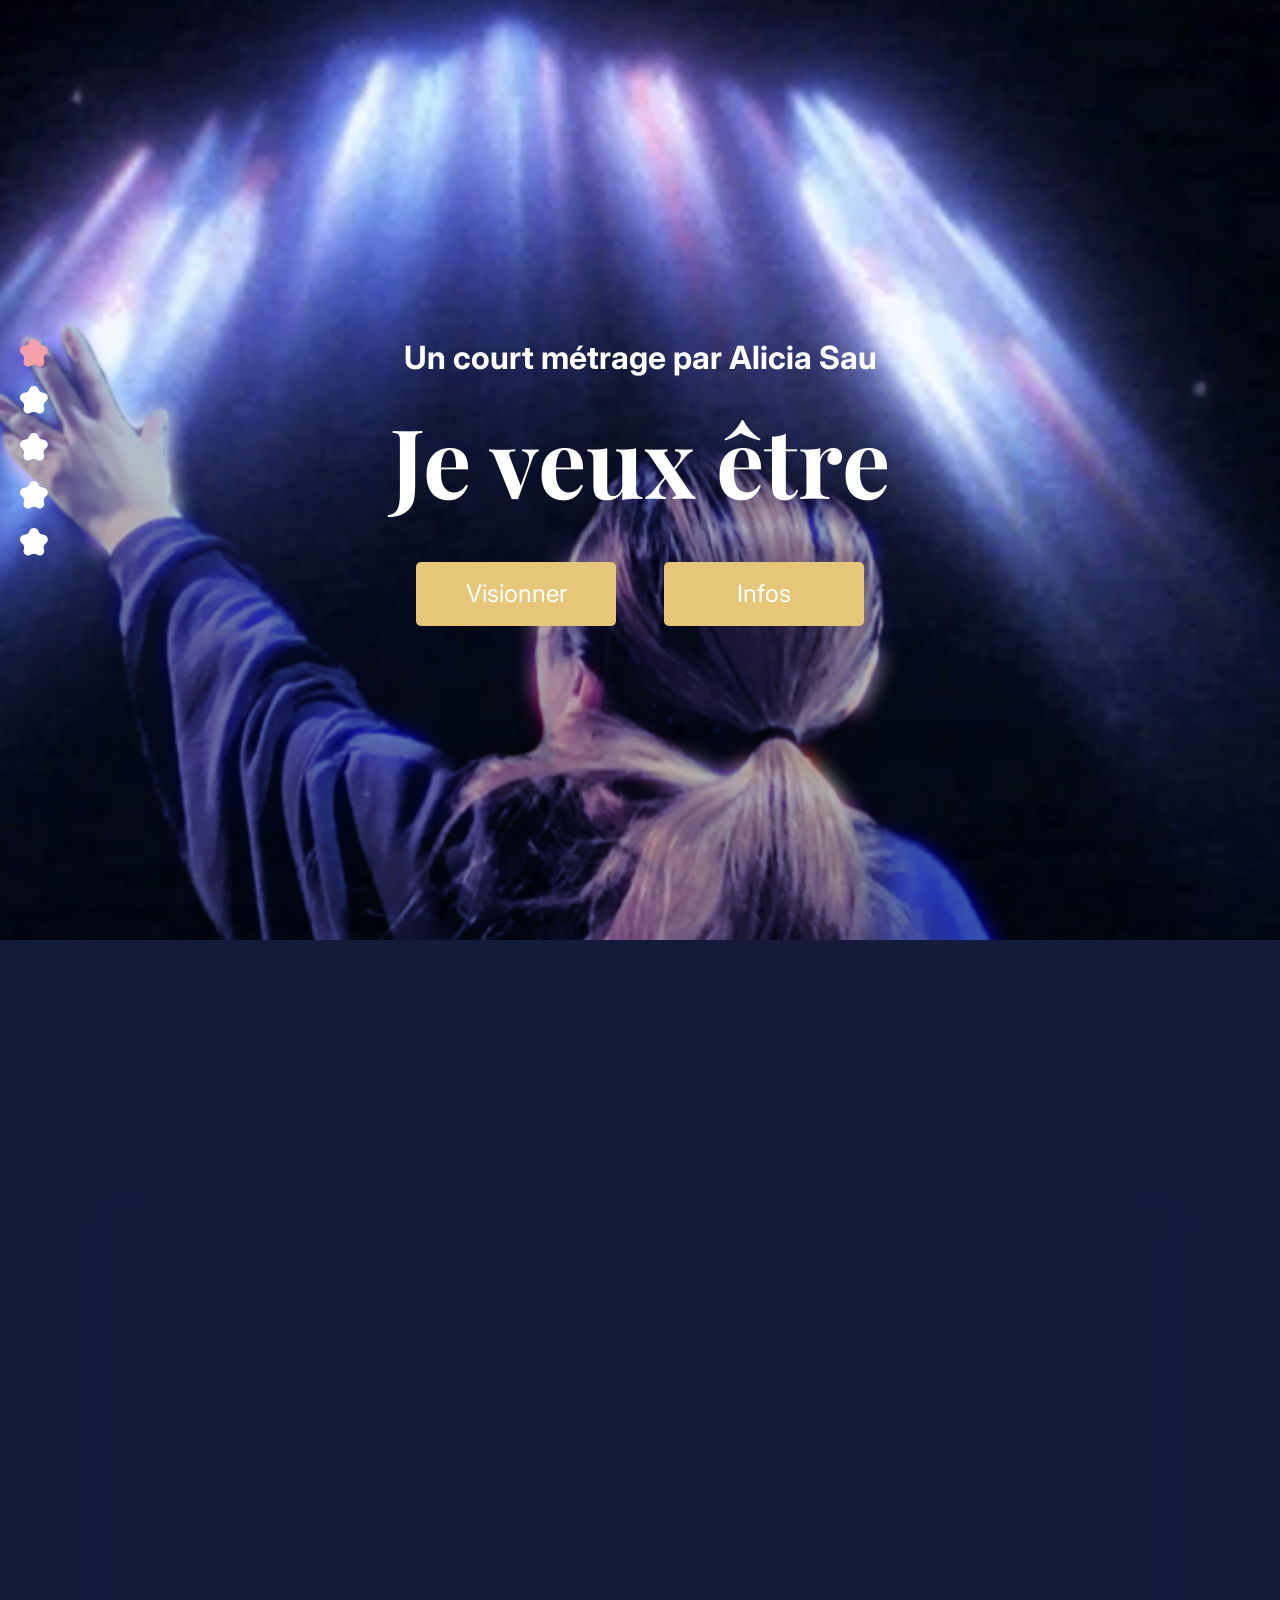
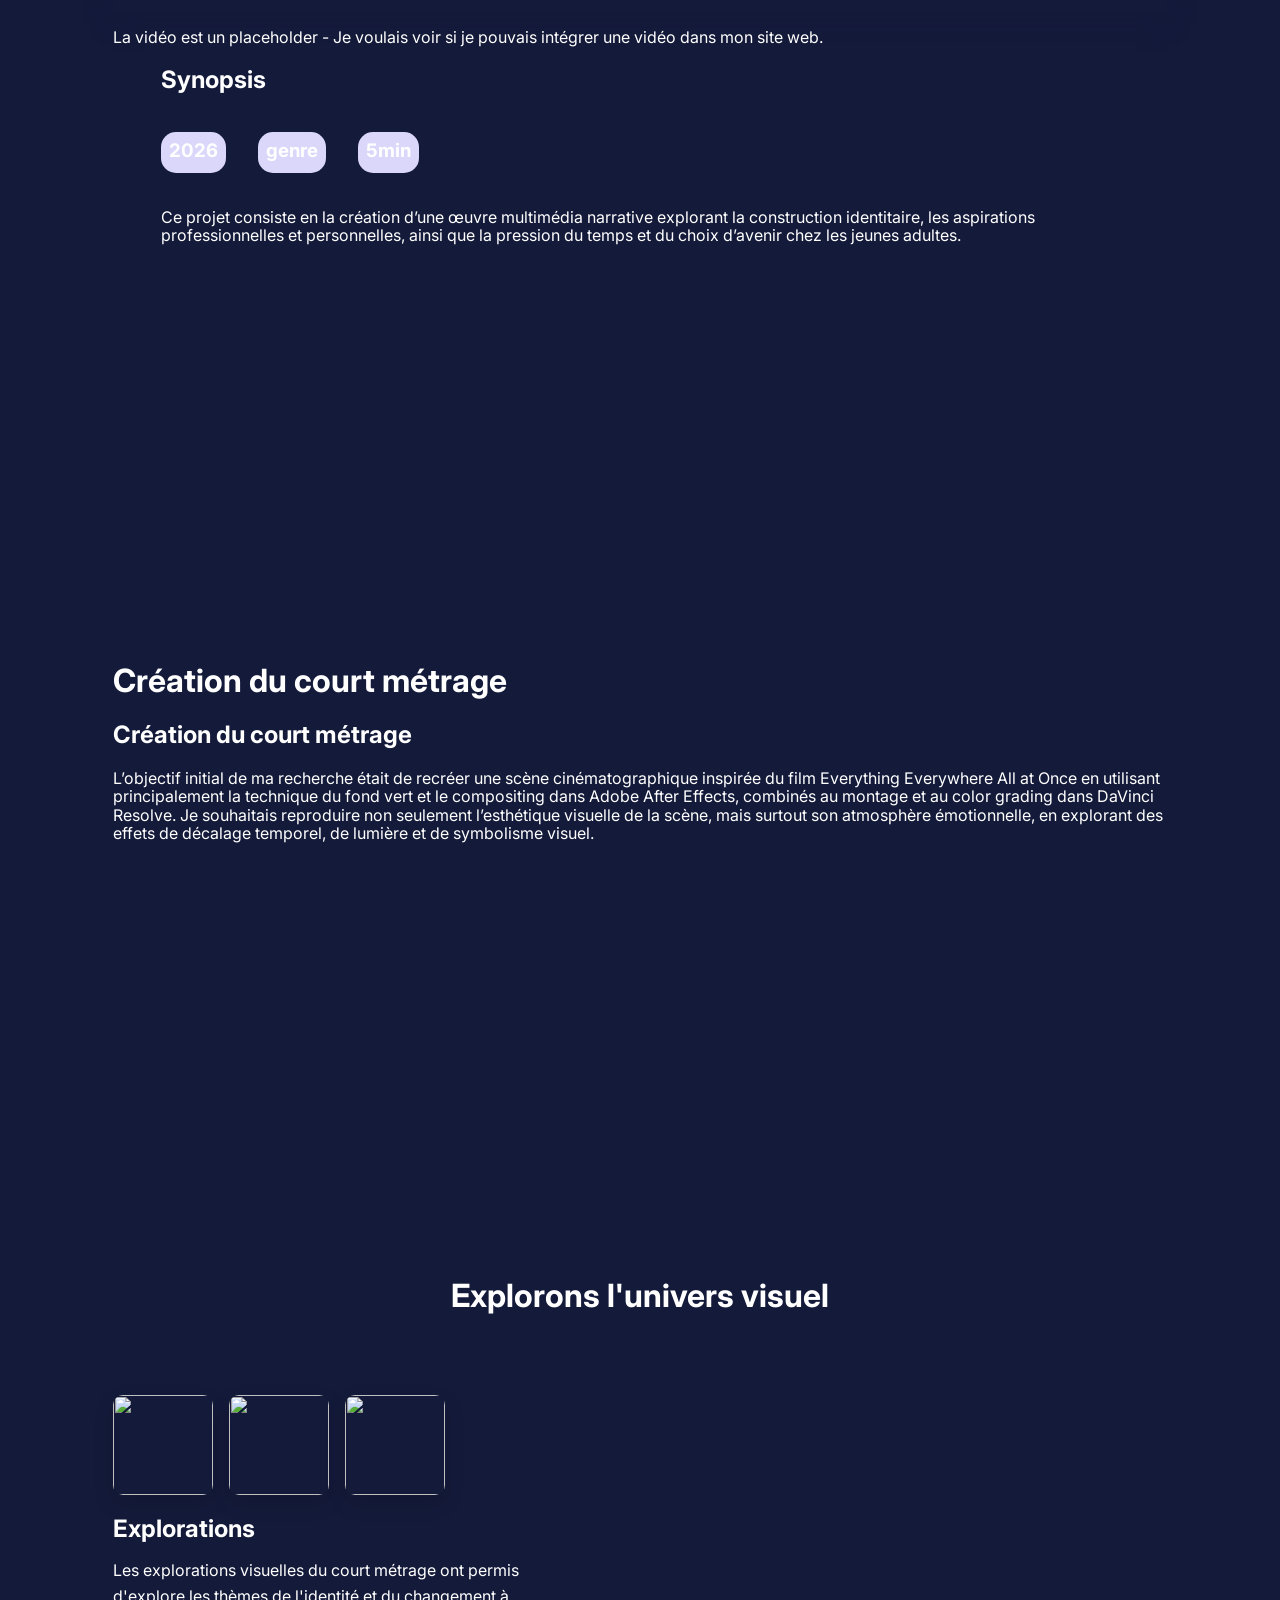
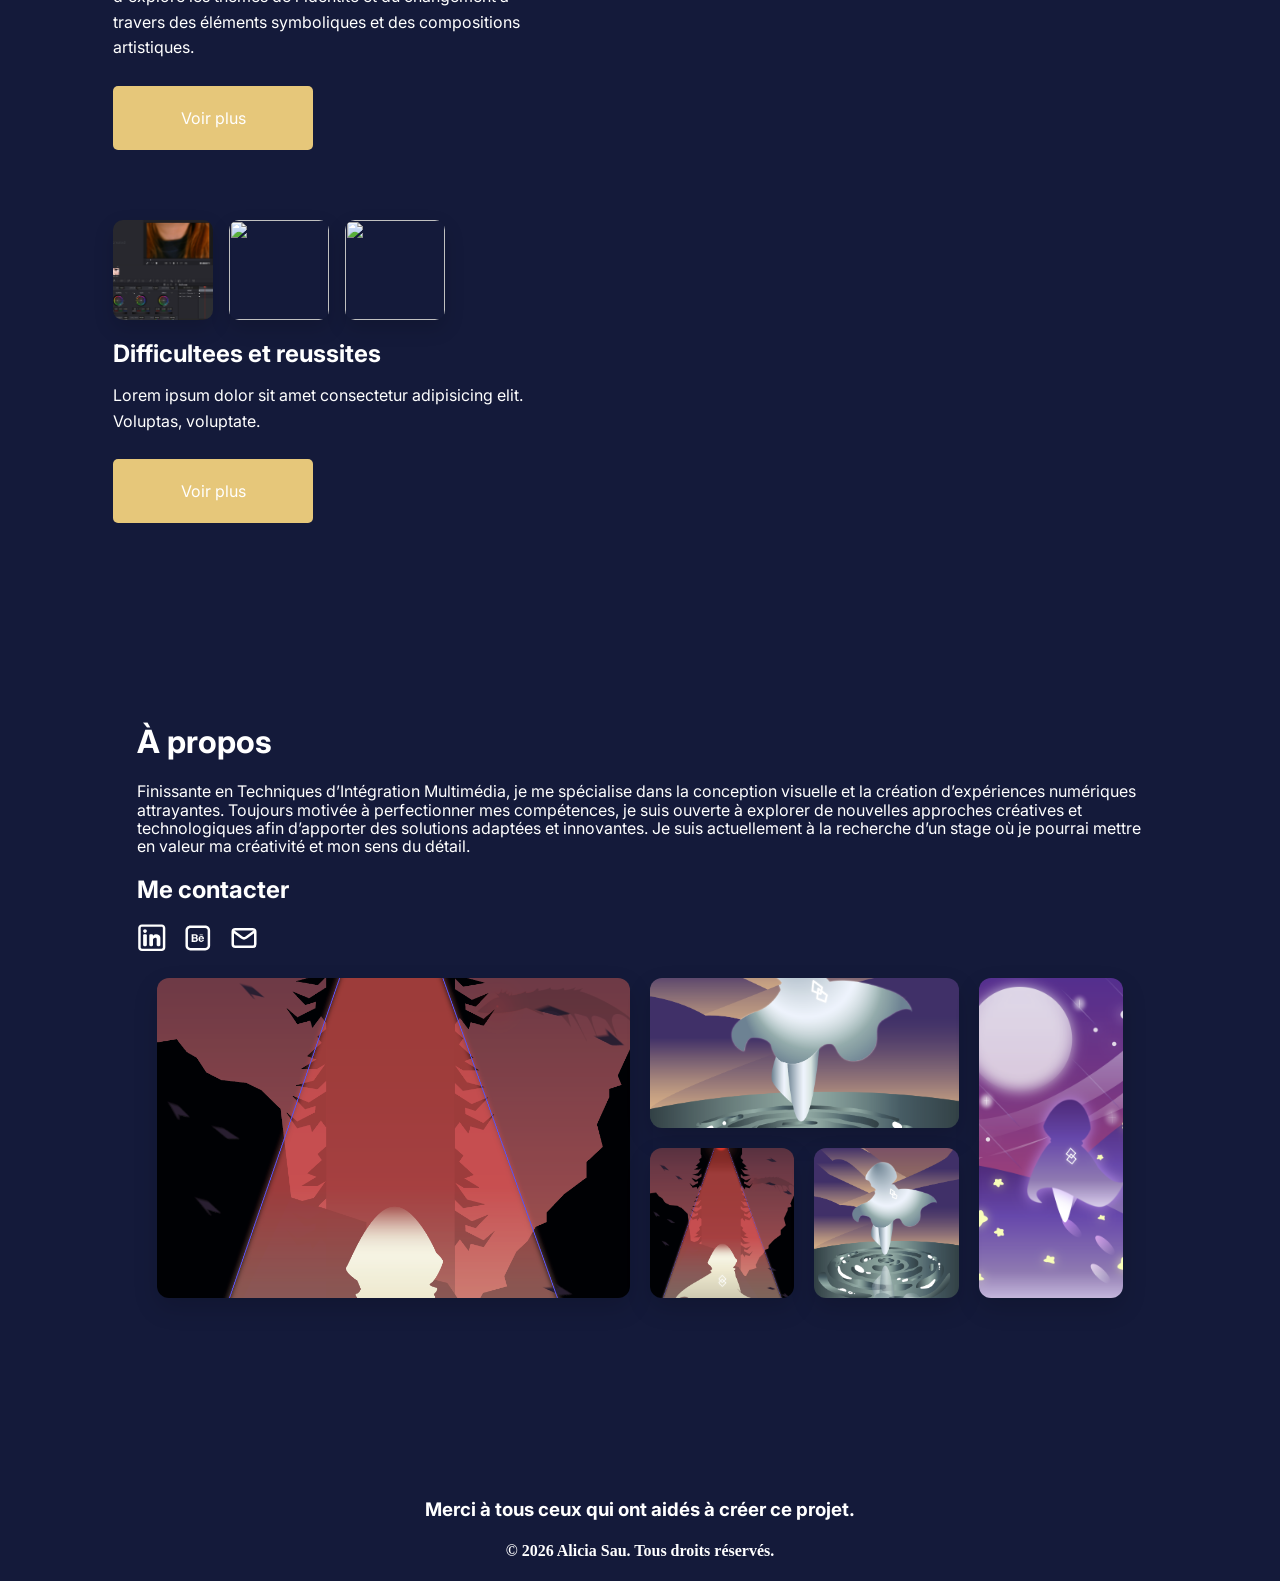
==== index.html @ e6910584 "Placeholder Video Youtube" ====
<!DOCTYPE html>
<html lang="en">
<head>
    <meta charset="UTF-8">
    <meta name="viewport" content="width=device-width, initial-scale=1.0">
    <link rel="stylesheet" href="normalize.css">
    <link rel="stylesheet" href="style.css">
    <link rel="preconnect" href="https://fonts.googleapis.com">
    <link rel="preconnect" href="https://fonts.gstatic.com" crossorigin>
    <link href="https://fonts.googleapis.com/css2?family=Inter:ital,opsz,wght@0,14..32,100..900;1,14..32,100..900&family=Playfair+Display:ital,wght@0,400..900;1,400..900&display=swap" rel="stylesheet">
    <title>Projet de fin d'études</title>
</head>
<body>
    <!-- MENU FIXE À GAUCHE -->
    <!-- Les images des étoiles sont le carousel -->
    <nav class="side-nav">
    <a href="#titre"><img src="media/star.svg" alt=""></a>
    <a href="#video"><img src="media/star.svg" alt=""></a>
    <a href="#gallery"><img src="media/star.svg" alt=""></a>
    <a href="#explore"><img src="media/star.svg" alt=""></a>
    <a href="#aboutMe"><img src="media/star.svg" alt=""></a>
</nav>

    <section id="titre" style="background-image: url('./media/placeholder.png'); background-size: cover; background-position: center;">
        <div class="titre_text">
            <h2>Un court métrage par Alicia Sau</h2>
        <h1>Je veux être</h1>
        </div>
        <div class="buttons">
            <button onclick="window.location.href='#video'">Visionner</button>
            <button onclick="window.location.href='#explore'">Infos</button>
        </div>
    </section>
    <section id="video">
        <div class="container_general">
        <!-- Remplacer le lien pour la vidéo officelle plus tard -->
        <div class="container">
            <iframe width="100%" height="100%" src="https://www.youtube.com/embed/Qec9ciuw5_k?si=-l7BcNAHlqalGgCI" title="YouTube video player" frameborder="0" allow="accelerometer; autoplay; clipboard-write; encrypted-media; gyroscope; picture-in-picture; web-share" referrerpolicy="strict-origin-when-cross-origin" allowfullscreen></iframe>
        </div>
        <p>La vidéo est un placeholder - Je voulais voir si je pouvais intégrer une vidéo dans mon site web.</p>
        <div class="infos_video">
            <h2>Synopsis</h2>
            <div class="infos">
                <h3>2026</h3>
                <h3>genre</h3>
                <h3>5min</h3>
            </div>
            <p>Ce projet consiste en la création d’une œuvre multimédia narrative explorant la construction identitaire, 
            les aspirations professionnelles et personnelles, ainsi que la pression du temps et
            du choix d’avenir chez les jeunes adultes.</p>
        </div>
        </div>
    </section>
    <section id="gallery">
        <div class="container_general">
        <h1>Création du court métrage</h1>
        <div>
            <!-- Gallery -->
        </div>
        <div>
            <h2>Création du court métrage</h2>
            <p>
            L’objectif initial de ma recherche était de recréer une scène cinématographique inspirée du film Everything Everywhere All at Once en utilisant principalement la technique du fond vert et le compositing dans Adobe After Effects,
            combinés au montage et au color grading dans DaVinci Resolve.
            Je souhaitais reproduire non seulement l’esthétique visuelle de la scène, mais surtout son atmosphère émotionnelle, en explorant des effets de décalage temporel, de lumière et de symbolisme visuel.</p>
        </div>
        </div>
    </section>
    <section id="explore">
        <div class="container_general">
        <h1>Explorons l'univers visuel</h1>
        <div>
            <div class="section_1">
                <div class="mini_gallery">
                <!-- mini gallery 3 images-->
                <img src="" alt="">
                <img src="" alt="">
                <img src="" alt="">
                </div>

                <div>
                <h2>Explorations</h2>
                <p>Les explorations visuelles du court métrage ont permis d'explore les thèmes de l'identité et du changement à travers des éléments symboliques et des compositions artistiques.</p>
                <button>Voir plus</button>
                </div>
            </div>
            <div class="section_2">
                <div class="mini_gallery">
                <!-- mini gallery 3 images-->
                <img src="./media/essai_1.png" alt=""> 
                <img src="" alt="">
                <img src="" alt="">
                </div>

                <div>
                <h2>Difficultees et reussites</h2>
                <p>Lorem ipsum dolor sit amet consectetur adipisicing elit. Voluptas, voluptate.</p>
                <button>Voir plus</button>
                </div>
            </div>
        </div>
        </div>
    </section>
    <section id="aboutMe">
        <div class="container_general">
            <h1>À propos</h1>
        <p>Finissante en Techniques d’Intégration Multimédia, je me spécialise dans la conception visuelle et la création d’expériences numériques attrayantes.
            Toujours motivée à perfectionner mes compétences, je suis ouverte à explorer de nouvelles approches créatives et technologiques afin d’apporter des solutions adaptées et innovantes.
            Je suis actuellement à la recherche d’un stage où je pourrai mettre en valeur ma créativité et mon sens du détail.</p>
        <div class="sociaux">
            <h2>Me contacter</h2>
            <div class="links">
                <a href="https://www.linkedin.com/in/alicia-sau-4ba896382/"><img src="media/LinkedIn.svg" alt=""></a>
                <a href="https://www.behance.net/h0pe"><img src="media/Behance.svg" alt=""></a>
                <a href="mailto:aliciasau8@gmail.com"><img src="media/Email.svg" alt=""></a>
        </div>
        </div>

        <!-- Gallery -->
        <!-- Changer les photos pour des projets que j'ai fait -->
        <div class="gallery">
            <img src="./media/Illustrator_TP1.png" alt="">
            <img src="./media/Illustrator_TP2.png" alt="">
            <img src="./media/Illustrator_TP3.png" alt="">
            <img src="./media/Illustrator_TP1.png" alt="">
            <img src="./media/Illustrator_TP2.png" alt="">
        </div>
    </section>

    <!-- Lien vers le JS -->
    <script src="script.js"></script>
</body>
<footer>
    <h3>Merci à tous ceux qui ont aidés à créer ce projet.</h3>
    <h4>© 2026 Alicia Sau. Tous droits réservés.</h4>
</footer>
</html>
---- style.css ----
/* Scroll fluide */
html {
    scroll-behavior: smooth;
}

/* CSS général */
body{
    margin: 0;
    padding: 0;
    color: white;
    background-color: #141A3A;
}

/* NAVIGATION LATÉRALE */
.side-nav {
    position: fixed;
    left: 20px;
    top: 50%;
    transform: translateY(-50%);
    display: flex;
    flex-direction: column;
    gap: 15px;
    z-index: 1000;
}

/* BOUTONS */
.side-nav img {
    width: 28px;
    transition: filter 0.3s ease, transform 0.3s ease;
    filter: brightness(0) invert(1); /* blanc/gris */
}

/* Hover and active */
/* Quand une étoile se fait cliquer, il y a une animation de rotation */
.side-nav a img:active {
    transform: rotate(90deg);
}

/* ========================= */
/* ⭐ 1 — Rose pastel (#F2A7C6) */
/* ========================= */
.side-nav a:nth-child(1).active img {
    filter: invert(77%) sepia(23%) saturate(566%) hue-rotate(303deg) brightness(150%) contrast(96%);
}

.side-nav a:nth-child(1):hover img {
    filter: invert(70%) sepia(35%) saturate(700%) hue-rotate(303deg) brightness(92%) contrast(105%);
}

/* ========================= */
/* ⭐ 2 — Vert menthe (#A8E6CF) */
/* ========================= */
.side-nav a:nth-child(2).active img {
    filter: invert(88%) sepia(20%) saturate(397%) hue-rotate(102deg) brightness(150%) contrast(95%);
}

.side-nav a:nth-child(2):hover img {
    filter: invert(82%) sepia(30%) saturate(550%) hue-rotate(102deg) brightness(92%) contrast(105%);
}

/* ========================= */
/* ⭐ 3 — Bleu clair (#A7C7E7) */
/* ========================= */
.side-nav a:nth-child(3).active img {
    filter: invert(80%) sepia(18%) saturate(403%) hue-rotate(181deg) brightness(150%) contrast(93%);
}

.side-nav a:nth-child(3):hover img {
    filter: invert(75%) sepia(25%) saturate(520%) hue-rotate(181deg) brightness(93%) contrast(105%);
}

/* ========================= */
/* ⭐ 4 — Jaune doré (#E6C77A) */
/* ========================= */
.side-nav a:nth-child(4).active img {
    filter: invert(85%) sepia(46%) saturate(586%) hue-rotate(359deg) brightness(150%) contrast(96%);
}

.side-nav a:nth-child(4):hover img {
    filter: invert(78%) sepia(55%) saturate(720%) hue-rotate(359deg) brightness(90%) contrast(110%);
}

/* ========================= */
/* ⭐ 5 — Violet pastel (#C7B9E2) */
/* ========================= */
.side-nav a:nth-child(5).active img {
    filter: invert(82%) sepia(17%) saturate(415%) hue-rotate(230deg) brightness(150%) contrast(95%);
}

.side-nav a:nth-child(5):hover img {
    filter: invert(76%) sepia(28%) saturate(520%) hue-rotate(230deg) brightness(92%) contrast(105%);
}

section{
    display: flex;
    flex-direction: column;
    padding: 20px;
    align-items: center;
    justify-content: center;
    height: 100vh;
}

#titre{
    display: flex;
    flex-direction: column;
    align-items: center;
    justify-content: center;
    height: 100vh;

    .titre_text{
        display: flex;
    flex-direction: column;
    align-items: center;
    filter: none;

    h2{
        font-size: 32px;
    }

    h1{
        font-size: 96px;
        margin: 0 0 3rem;
    }
    }
}

.titre_text{
    h1{
        font-family: 'Playfair Display', sans-serif;
    }
}

h1, h2, h3 , p{
    font-family: 'Inter', sans-serif;
}

.buttons{
    display: flex;
    gap: 3rem;
    font-size: 24px;
}

button{
    background-color: #E6C77A;
    font-family: 'Inter', sans-serif;
    color: white;
    padding: 10px 20px;
    border: none;
    border-radius: 5px;
    cursor: pointer;
    width: 200px;
    height: 64px;
}

.infos{
    display: flex;
    flex-direction: row;
    gap: 2rem;
    h3{
        background-color: #dad7fa;
        height: 25px;
        padding: 0.5rem;
        border-radius: 15px;
    }
}

#video{
    display: flex;
    flex-direction: column;
    gap: 2rem;

    .container{
        width: 100%;
        height: 100%;
        box-shadow: #141A3A 0px 10px 20px;
    }

    .infos_video{
        padding: 0 3rem;
    }
}

#gallery{
    display: flex;
    flex-direction: column;
    align-items: center;
    gap: 2rem;
}

#explore{
    display: flex;
    flex-direction: column;
    align-items: center;
    gap: 2rem;
}

#explore h1 {
    text-align: center;
    margin-bottom: 80px;
}

/* Conteneur des sections */
#explore > .container_general > div {
    display: flex;
    flex-direction: column;
    gap: 70px;
}

/* SECTION 1 → image à gauche, texte à droite */
.section_1 {
    justify-content: flex-start;
}

/* SECTION 2 → image à droite, texte à gauche */
.section_2 {
    justify-content: flex-end;
    flex-direction: row-reverse;
}

/* Mini gallery */
.mini_gallery {
    display: grid;
    grid-template-columns: repeat(2, 120px);
    grid-auto-rows: 120px;
    gap: 15px;
}

.mini_gallery img {
    width: 100%;
    height: 100%;
    object-fit: cover;
    border-radius: 10px;
    box-shadow: 0 8px 20px rgba(0, 0, 0, 0.15);
}

/* Texte */
.section_1 > div:last-child,
.section_2 > div:last-child {
    max-width: 420px;
}

.section_1 h2,
.section_2 h2 {
    margin-bottom: 15px;
}

.section_1 p,
.section_2 p {
    margin-bottom: 25px;
    line-height: 1.6;
}

.mini_gallery{
    display: flex;
    flex-direction: row;
    gap: 1rem;
    img{
        width: 100px;
        height: 100px;
        object-fit: cover;
        border-radius: 10px;
    }
}

#aboutMe{
    display: flex;
    flex-direction: column;
    gap: 2rem;
    padding: 0 3rem;
}

.container_general{
    width: 85%;
}

.links{
    display: flex;
    flex-direction: row;
    gap: 1rem;
    a{
       img{
        /* couleur des svg en blanc */
        filter: brightness(0) invert(1);
        width: 30px;
        height: 30px;
       }
    }
}

.gallery {
    display: grid;
    grid-template-columns: repeat(6, 1fr);
    grid-auto-rows: 150px;
    gap: 20px;
    padding: 20px;
}

/* Style commun des images */
.gallery img {
    width: 100%;
    height: 100%;
    object-fit: cover;
    border-radius: 12px;
    box-shadow: 0 10px 25px rgba(0, 0, 0, 0.15);
    transition: transform 0.4s ease, box-shadow 0.4s ease;
    cursor: pointer;
}

/* Tailles différentes pour créer du rythme visuel */
.gallery img:nth-child(1) {
    grid-column: span 3;
    grid-row: span 2;
}

.gallery img:nth-child(2) {
    grid-column: span 2;
    grid-row: span 1;
}

.gallery img:nth-child(3) {
    grid-column: span 1;
    grid-row: span 2;
}

/* Animation hover */
.gallery img:hover {
    transform: scale(1.06) translateY(-5px);
    box-shadow: 0 18px 40px rgba(0, 0, 0, 0.25);
    z-index: 2;
}

footer{
    color: white;
    text-align: center;
    padding-top: 20px;
}
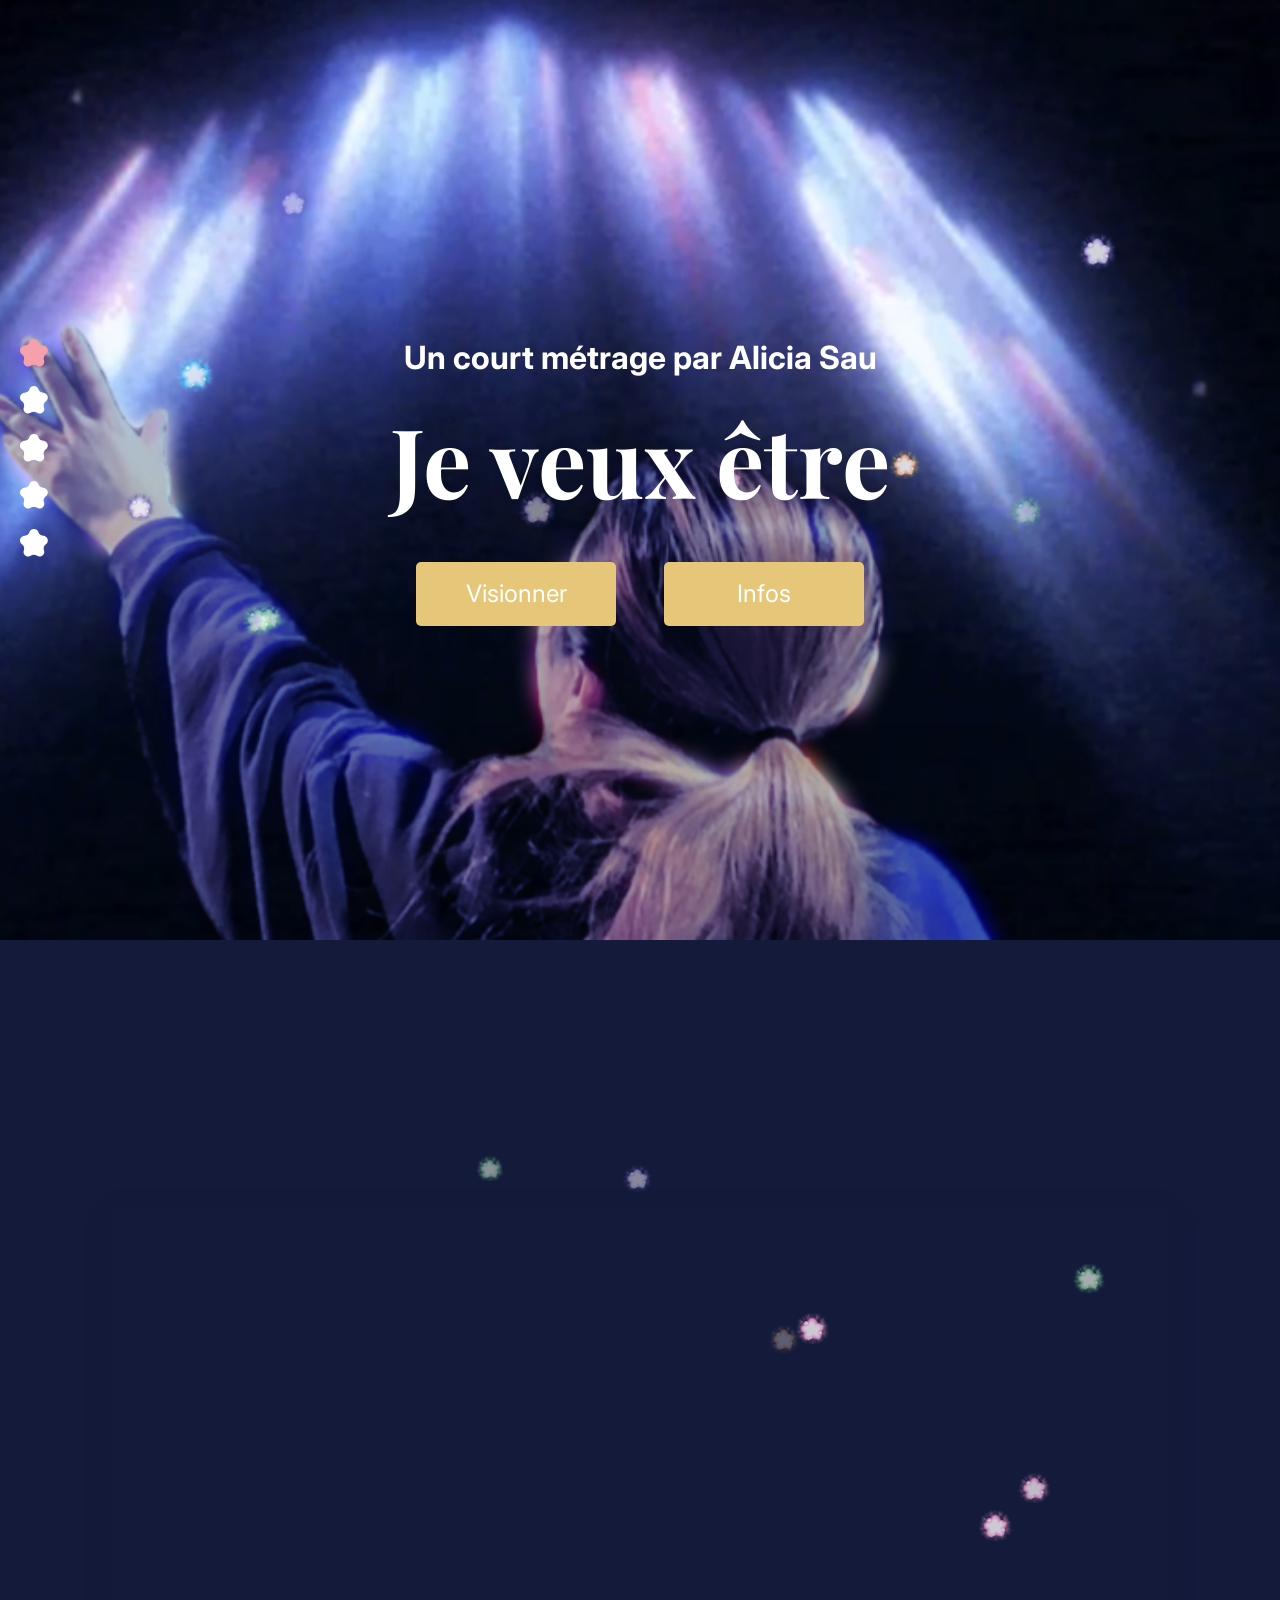
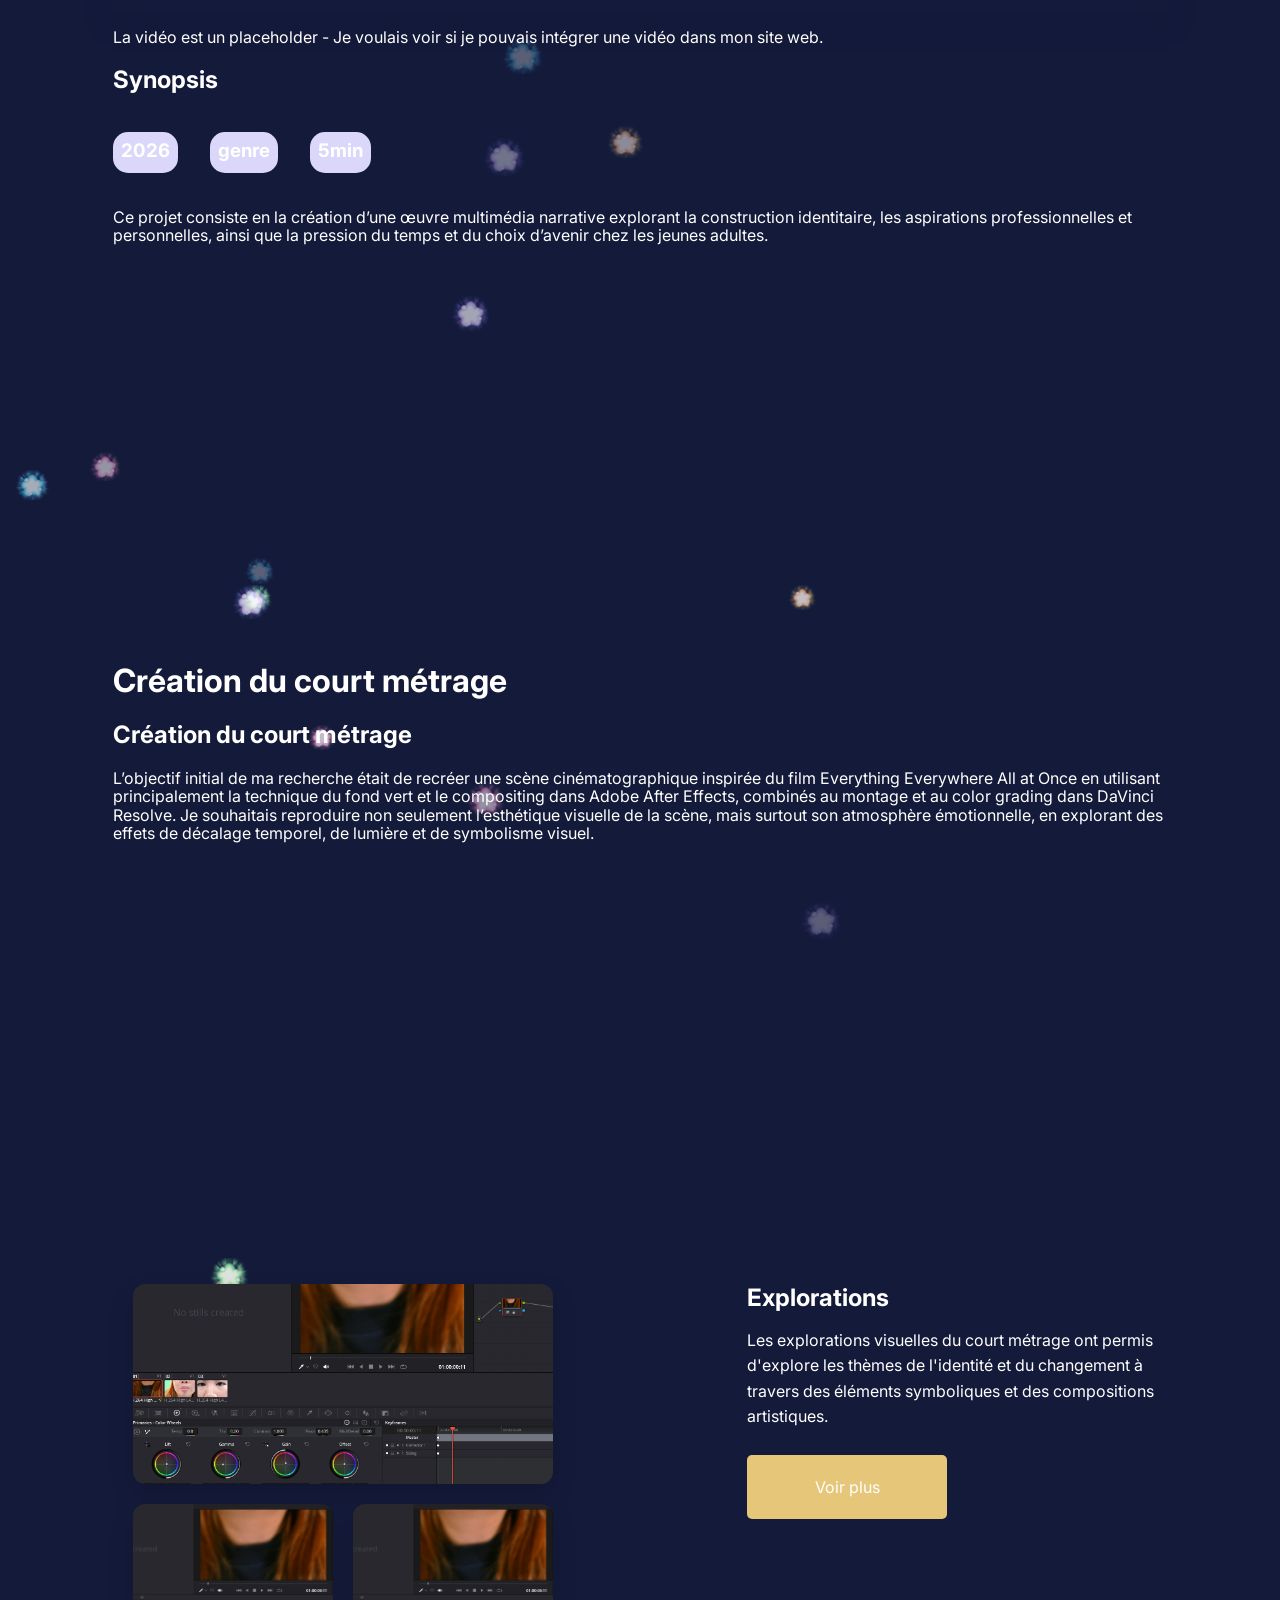
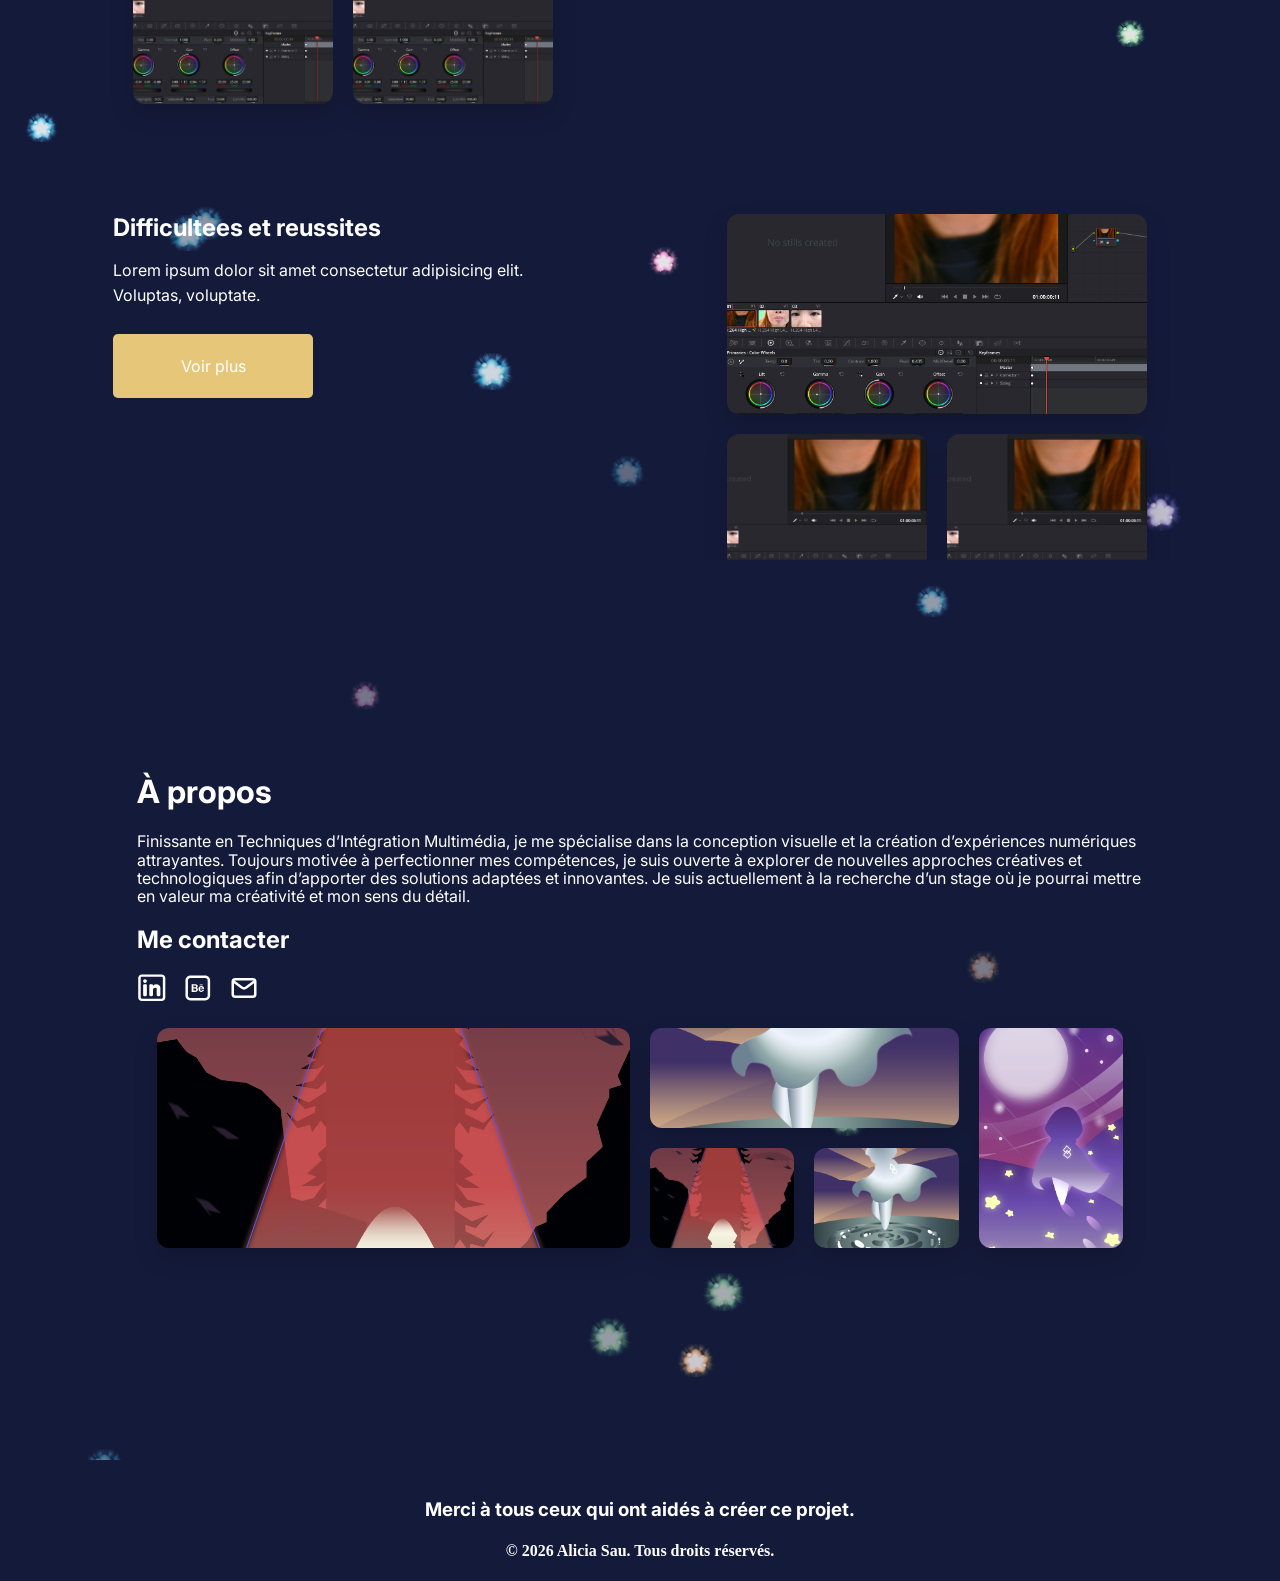
==== commit 2693b4d5: "Additions animations - etoiles idles - zoom pour chaque image + pouvoir rajouter des informations" ====
--- a/index.html
+++ b/index.html
@@ -21,7 +21,7 @@
     <a href="#aboutMe"><img src="media/star.svg" alt=""></a>
 </nav>
 
-    <section id="titre" style="background-image: url('./media/placeholder.png'); background-size: cover; background-position: center;">
+    <section id="titre" style="background-image: url('./media/placeholder.png'); background-size: cover; background-position: center;" data-stars>
         <div class="titre_text">
             <h2>Un court métrage par Alicia Sau</h2>
         <h1>Je veux être</h1>
@@ -31,51 +31,52 @@
             <button onclick="window.location.href='#explore'">Infos</button>
         </div>
     </section>
-    <section id="video">
+    <section id="video" data-stars>
+        <!-- Les etoiles -->
         <div class="container_general">
         <!-- Remplacer le lien pour la vidéo officelle plus tard -->
-        <div class="container">
+        <div class="container" class="fade-in">
             <iframe width="100%" height="100%" src="https://www.youtube.com/embed/Qec9ciuw5_k?si=-l7BcNAHlqalGgCI" title="YouTube video player" frameborder="0" allow="accelerometer; autoplay; clipboard-write; encrypted-media; gyroscope; picture-in-picture; web-share" referrerpolicy="strict-origin-when-cross-origin" allowfullscreen></iframe>
         </div>
         <p>La vidéo est un placeholder - Je voulais voir si je pouvais intégrer une vidéo dans mon site web.</p>
         <div class="infos_video">
-            <h2>Synopsis</h2>
-            <div class="infos">
+            <h2 class="fade-in">Synopsis</h2>
+            <div class="infos fade-in">
                 <h3>2026</h3>
                 <h3>genre</h3>
                 <h3>5min</h3>
             </div>
-            <p>Ce projet consiste en la création d’une œuvre multimédia narrative explorant la construction identitaire, 
+            <p class="fade-in">Ce projet consiste en la création d’une œuvre multimédia narrative explorant la construction identitaire, 
             les aspirations professionnelles et personnelles, ainsi que la pression du temps et
             du choix d’avenir chez les jeunes adultes.</p>
         </div>
         </div>
     </section>
-    <section id="gallery">
+    <section id="gallery" data-stars>
         <div class="container_general">
         <h1>Création du court métrage</h1>
         <div>
             <!-- Gallery -->
         </div>
         <div>
-            <h2>Création du court métrage</h2>
-            <p>
+            <h2 class="fade-in">Création du court métrage</h2>
+            <p class="fade-in">
             L’objectif initial de ma recherche était de recréer une scène cinématographique inspirée du film Everything Everywhere All at Once en utilisant principalement la technique du fond vert et le compositing dans Adobe After Effects,
             combinés au montage et au color grading dans DaVinci Resolve.
             Je souhaitais reproduire non seulement l’esthétique visuelle de la scène, mais surtout son atmosphère émotionnelle, en explorant des effets de décalage temporel, de lumière et de symbolisme visuel.</p>
         </div>
         </div>
     </section>
-    <section id="explore">
+    <section id="explore" data-stars class="fade-in">
         <div class="container_general">
         <h1>Explorons l'univers visuel</h1>
         <div>
             <div class="section_1">
                 <div class="mini_gallery">
-                <!-- mini gallery 3 images-->
-                <img src="" alt="">
-                <img src="" alt="">
-                <img src="" alt="">
+                <!-- mini gallery 6 images-->
+                <img src="./media/essai_1.png" alt="">
+                <img src="./media/essai_1.png" alt="">
+                <img src="./media/essai_1.png" alt="">
                 </div>
 
                 <div>
@@ -86,10 +87,10 @@
             </div>
             <div class="section_2">
                 <div class="mini_gallery">
-                <!-- mini gallery 3 images-->
+                <!-- mini gallery 6 images-->
                 <img src="./media/essai_1.png" alt=""> 
-                <img src="" alt="">
-                <img src="" alt="">
+                <img src="./media/essai_1.png" alt="">
+                <img src="./media/essai_1.png" alt="">
                 </div>
 
                 <div>
@@ -101,7 +102,7 @@
         </div>
         </div>
     </section>
-    <section id="aboutMe">
+    <section id="aboutMe" data-stars class="fade-in">
         <div class="container_general">
             <h1>À propos</h1>
         <p>Finissante en Techniques d’Intégration Multimédia, je me spécialise dans la conception visuelle et la création d’expériences numériques attrayantes.
@@ -119,7 +120,7 @@
         <!-- Gallery -->
         <!-- Changer les photos pour des projets que j'ai fait -->
         <div class="gallery">
-            <img src="./media/Illustrator_TP1.png" alt="">
+            <img src="./media/Illustrator_TP1.png" alt="" data-info="Logiciel: Photoshop | Année: 2026 | Technique: Compositing">
             <img src="./media/Illustrator_TP2.png" alt="">
             <img src="./media/Illustrator_TP3.png" alt="">
             <img src="./media/Illustrator_TP1.png" alt="">
@@ -129,6 +130,25 @@
 
     <!-- Lien vers le JS -->
     <script src="script.js"></script>
+
+    <div class="image-modal" id="imageModal">
+  <span class="close-btn" id="closeModal">&times;</span>
+  <div class="modal-content">
+    <img src="" alt="" id="modalImage">
+    <div class="modal-info" id="modalInfo">
+      <h3>Nom du projet</h3>
+      <p>Infos supplémentaires ici</p>
+      <ul>
+        <li>Logiciel utilisé : Photoshop</li>
+        <li>Année : 2026</li>
+        <li>Technique : Montage, compositing</li>
+        <!-- Pour rajouter des infos specifique, il faut: 
+        <img src="./media/Illustrator_TP1.png" alt="Illustration 1" data-info="Logiciel: Photoshop | Année: 2026 | Technique: Compositing"> -->
+      </ul>
+    </div>
+  </div>
+</div>
+
 </body>
 <footer>
     <h3>Merci à tous ceux qui ont aidés à créer ce projet.</h3>
--- a/style.css
+++ b/style.css
@@ -98,6 +98,15 @@
     align-items: center;
     justify-content: center;
     height: 100vh;
+    position: relative;
+    overflow: hidden;
+}
+
+.star {
+    position: absolute;
+    pointer-events: auto; /* important pour interaction */
+    transition: transform 0.3s ease-out;
+    will-change: transform;
 }
 
 #titre{
@@ -176,7 +185,7 @@
     }
 
     .infos_video{
-        padding: 0 3rem;
+        padding: 0;
     }
 }
 
@@ -192,6 +201,7 @@
     flex-direction: column;
     align-items: center;
     gap: 2rem;
+    
 }
 
 #explore h1 {
@@ -206,31 +216,40 @@
     gap: 70px;
 }
 
-/* SECTION 1 → image à gauche, texte à droite */
-.section_1 {
-    justify-content: flex-start;
-}
-
-/* SECTION 2 → image à droite, texte à gauche */
-.section_2 {
-    justify-content: flex-end;
-    flex-direction: row-reverse;
+/* SECTION 1 & 2 en format mobile */
+.section_1, .section_2{
+    display: flex;
+    flex-wrap: wrap;
+    flex: 1;
+    justify-content: center;
 }
 
 /* Mini gallery */
 .mini_gallery {
     display: grid;
-    grid-template-columns: repeat(2, 120px);
-    grid-auto-rows: 120px;
+    grid-template-columns: repeat(2, minmax(120px, 1fr));
     gap: 15px;
+}
+
+/* Image principale plus grande */
+.mini_gallery img:first-child {
+    grid-column: span 2;
 }
 
 .mini_gallery img {
     width: 100%;
     height: 100%;
     object-fit: cover;
-    border-radius: 10px;
-    box-shadow: 0 8px 20px rgba(0, 0, 0, 0.15);
+    border-radius: 12px;
+    box-shadow: 0 10px 25px rgba(0, 0, 0, 0.15);
+    transition: transform 0.4s ease, box-shadow 0.4s ease;
+    cursor: pointer;
+}
+
+/* Effet hover */
+.mini_gallery img:hover {
+    transform: scale(1.05);
+    box-shadow: 0 15px 35px rgba(0, 0, 0, 0.3);
 }
 
 /* Texte */
@@ -251,15 +270,11 @@
 }
 
 .mini_gallery{
-    display: flex;
-    flex-direction: row;
-    gap: 1rem;
-    img{
-        width: 100px;
-        height: 100px;
-        object-fit: cover;
-        border-radius: 10px;
-    }
+    display: grid;
+    grid-template-columns: repeat(6, 1fr);
+    grid-auto-rows: 150px;
+    gap: 20px;
+    padding: 20px;
 }
 
 #aboutMe{
@@ -271,6 +286,14 @@
 
 .container_general{
     width: 85%;
+}
+
+/* LE PLUS IMPORTANT : le contenu AU-DESSUS */
+.container_general,
+.titre_text,
+.buttons{
+    position: relative;
+    z-index: 2;
 }
 
 .links{
@@ -290,7 +313,7 @@
 .gallery {
     display: grid;
     grid-template-columns: repeat(6, 1fr);
-    grid-auto-rows: 150px;
+    grid-auto-rows: 100px;
     gap: 20px;
     padding: 20px;
 }
@@ -333,4 +356,146 @@
     color: white;
     text-align: center;
     padding-top: 20px;
+}
+
+/* Overlay pour l'image agrandie */
+.image-modal {
+    display: none;
+    position: fixed;
+    inset: 0;
+    background: rgba(0,0,0,0.85);
+    z-index: 2000;
+    justify-content: center;
+    align-items: center;
+    padding: 40px;
+}
+
+.image-modal.active {
+    display: flex;
+}
+
+.image-modal .close-btn {
+    position: absolute;
+    top: 20px;
+    right: 30px;
+    font-size: 36px;
+    color: white;
+    cursor: pointer;
+    z-index: 2100;
+}
+
+.modal-content {
+    display: flex;
+    gap: 40px;
+    max-width: 90%;
+    max-height: 80%;
+    background: rgba(0,0,0,0.6);
+    padding: 20px;
+    border-radius: 12px;
+}
+
+.modal-content img {
+    max-width: 60%;
+    max-height: 100%;
+    object-fit: contain;
+    border-radius: 8px;
+}
+
+.modal-info {
+    max-width: 35%;
+    color: white;
+    overflow-y: auto;
+}
+
+.modal-info h3 {
+    margin-top: 0;
+}
+
+.modal-info p, .modal-info li {
+    font-size: 16px;
+    line-height: 1.5;
+}
+
+/* ================= Fade-in ================= */
+/* fade-in/out base */
+.fade-in {
+    opacity: 0;
+    transform: translateY(20px);
+    transition: opacity 0.8s ease, transform 0.8s ease;
+}
+
+/* visible state */
+.fade-in.visible {
+    opacity: 1;
+    transform: translateY(0);
+}
+
+/* Container JS */
+.stars-container {
+    position: absolute;
+    inset: 0;
+    pointer-events: none;
+    z-index: 1;
+    will-change: transform;
+}
+
+/* Étoiles */
+.star {
+    position: absolute;
+    width: clamp(14px, 2vw, 26px);
+    opacity: 0.8;
+    animation: floatStar ease-in-out infinite;
+}
+
+/* Animation */
+@keyframes floatStar {
+    0% {
+        transform: translateY(0) rotate(0deg);
+    }
+    50% {
+        transform: translateY(-20px) rotate(12deg);
+    }
+    100% {
+        transform: translateY(0) rotate(0deg);
+    }
+}
+
+/* ====== TABLET ====== */
+@media (min-width: 768px) {
+    .section_1,
+    .section_2 {
+        flex-wrap: nowrap;
+        justify-content: space-between;
+        gap: 60px;
+    }
+
+    .mini_gallery {
+        grid-template-columns: repeat(2, 160px);
+        grid-template-rows: repeat(2, 160px);
+    }
+
+    .section_1 > div:last-child,
+    .section_2 > div:last-child {
+        text-align: left;
+    }
+}
+
+/* Taille Desktop */
+@media (min-width: 1024px) {
+    .section_1, .section_2 {
+        justify-content: space-between;
+    }
+
+    @media (min-width: 1024px) {
+
+    /* Alternance visuelle */
+    .section_2 {
+        flex-direction: row-reverse;
+    }
+
+    .mini_gallery {
+        grid-template-columns: repeat(2, 200px);
+        grid-template-rows: repeat(2, 200px);
+    }
+}
 }
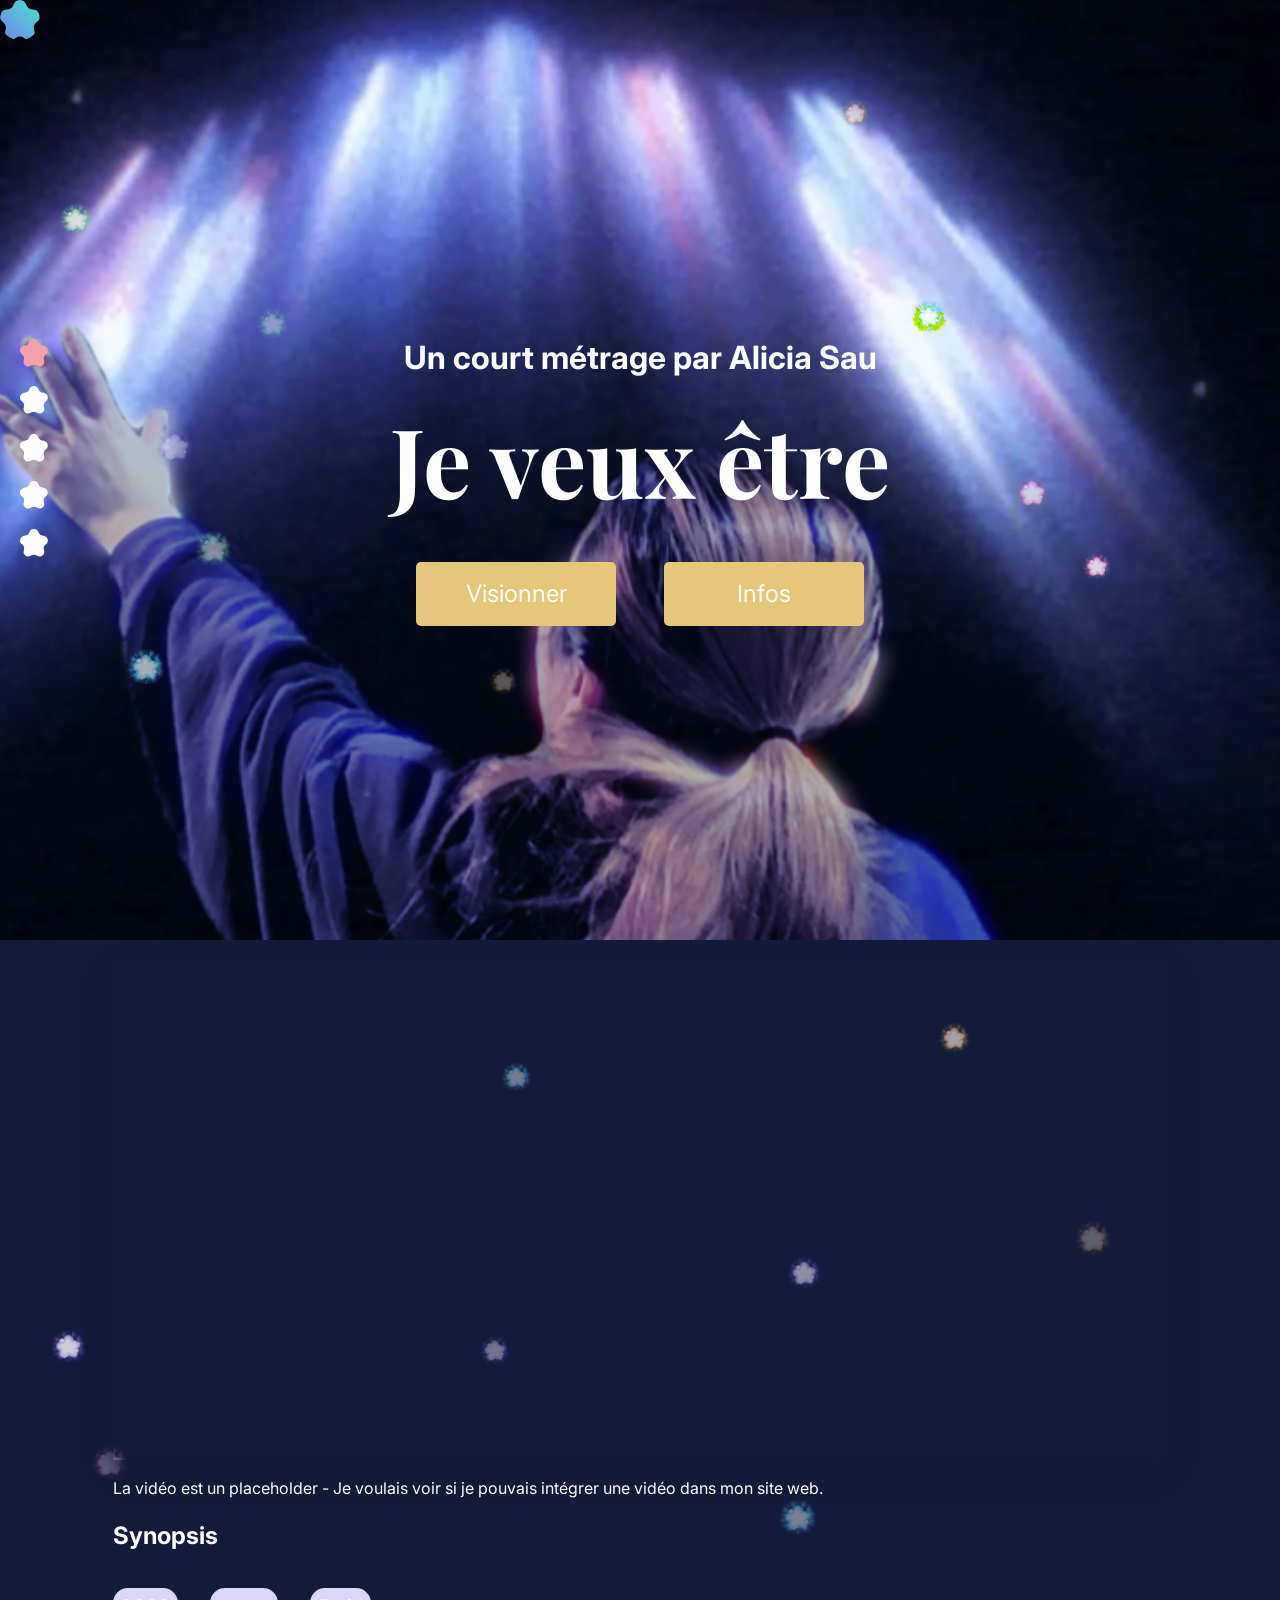
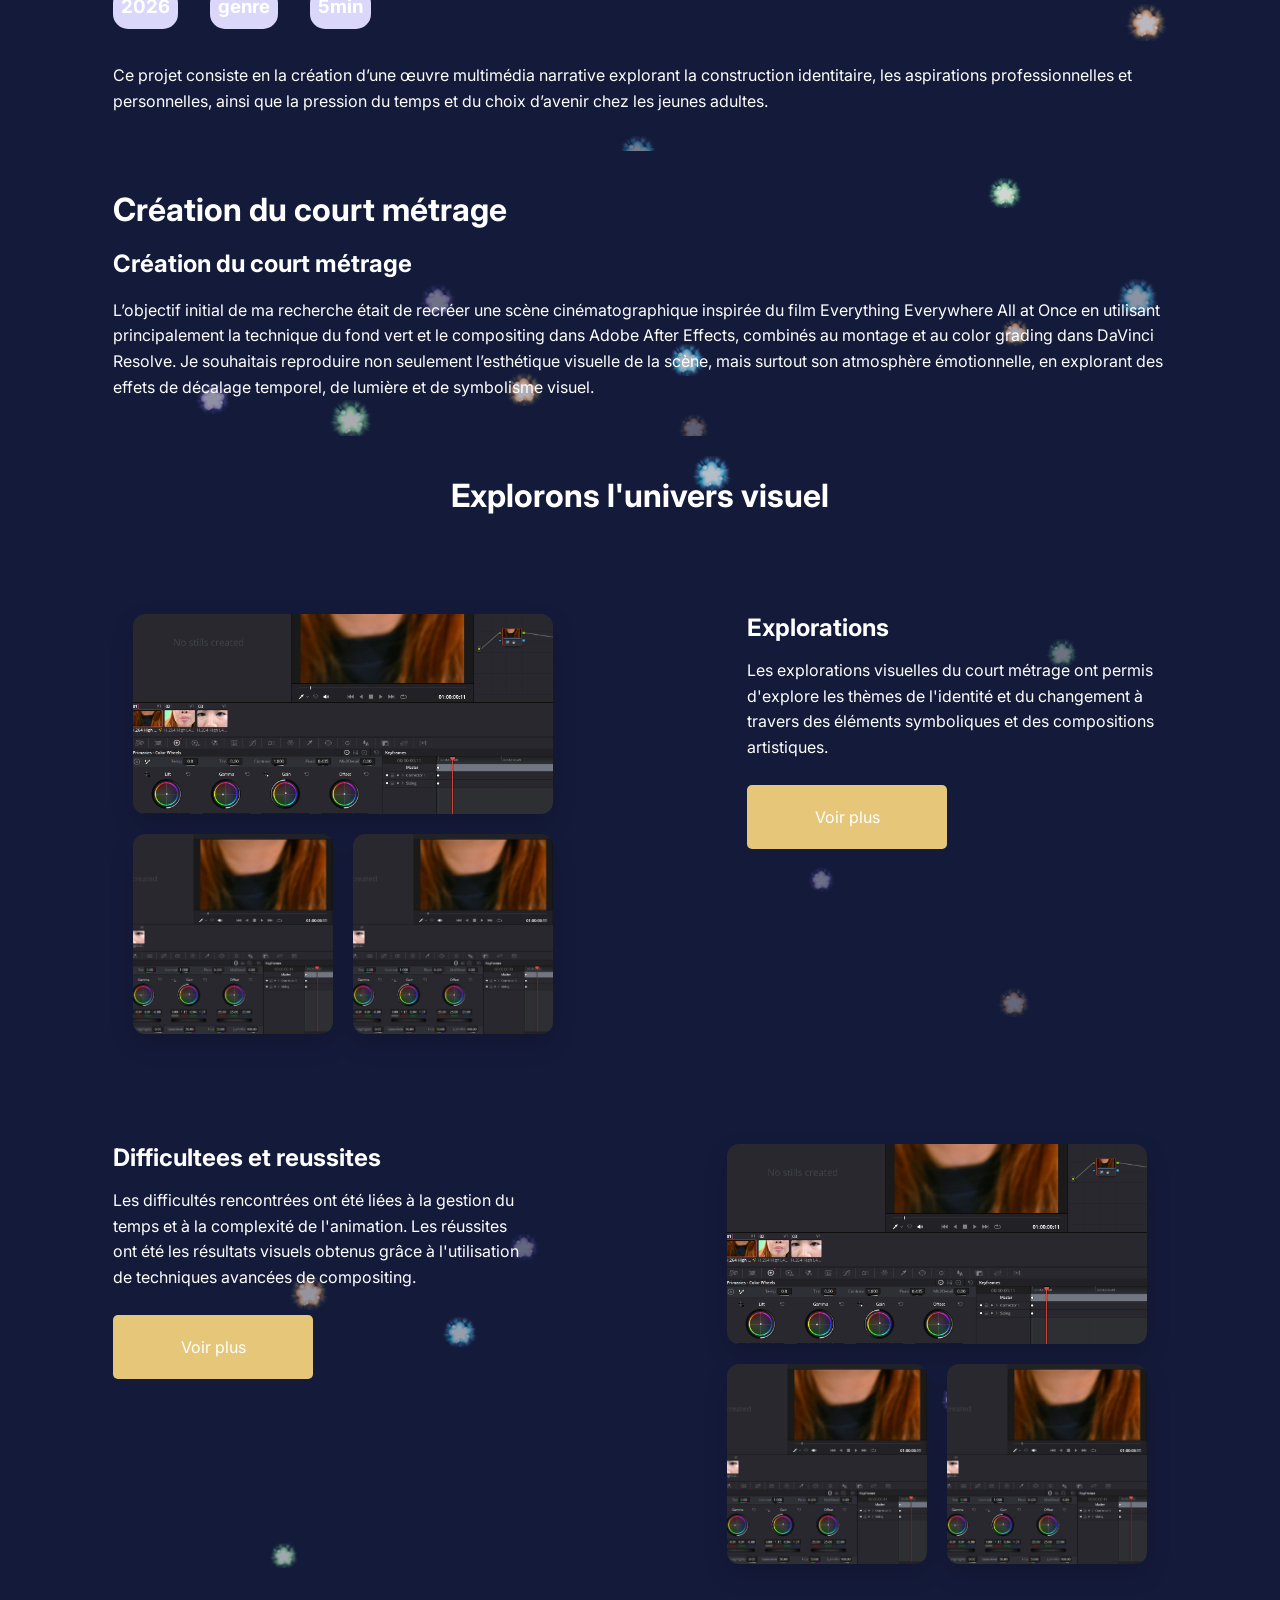
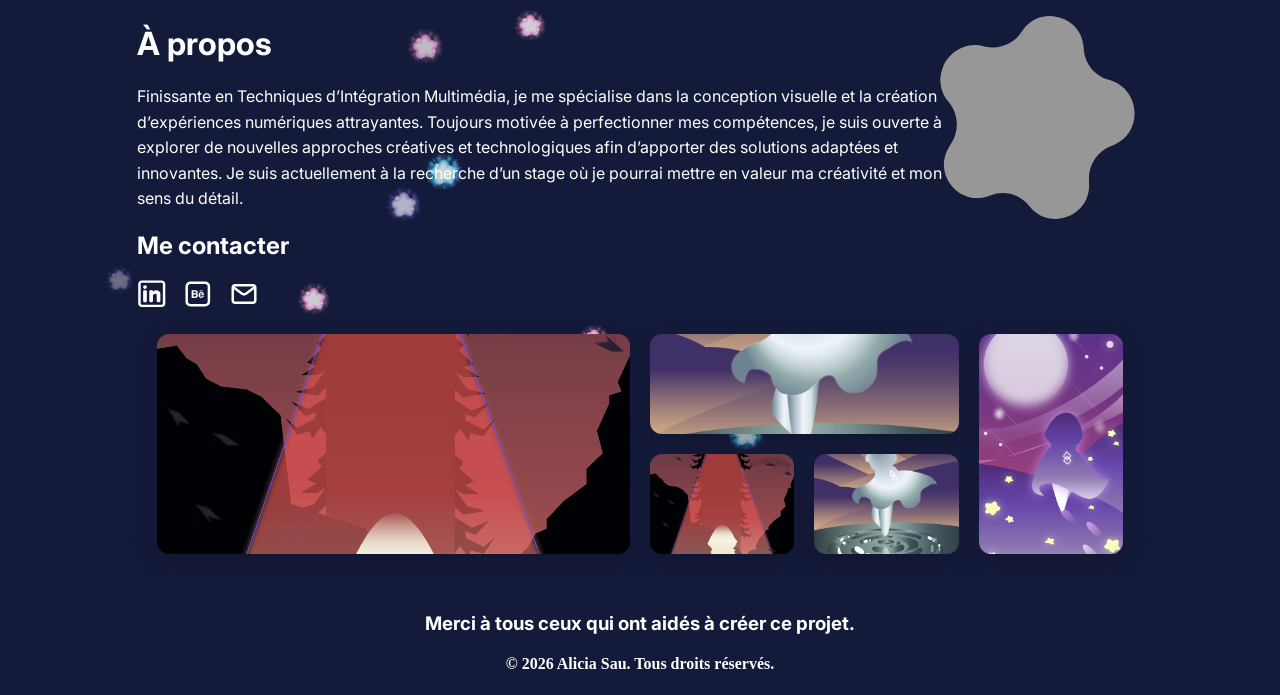
==== commit ba794256: "curseur + etoiles" ====
--- a/index.html
+++ b/index.html
@@ -21,6 +21,8 @@
     <a href="#aboutMe"><img src="media/star.svg" alt=""></a>
 </nav>
 
+<!-- Souris personalisée -->
+<div id="custom-cursor"></div>
     <section id="titre" style="background-image: url('./media/placeholder.png'); background-size: cover; background-position: center;" data-stars>
         <div class="titre_text">
             <h2>Un court métrage par Alicia Sau</h2>
@@ -95,7 +97,7 @@
 
                 <div>
                 <h2>Difficultees et reussites</h2>
-                <p>Lorem ipsum dolor sit amet consectetur adipisicing elit. Voluptas, voluptate.</p>
+                <p>Les difficultés rencontrées ont été liées à la gestion du temps et à la complexité de l'animation. Les réussites ont été les résultats visuels obtenus grâce à l'utilisation de techniques avancées de compositing.</p>
                 <button>Voir plus</button>
                 </div>
             </div>
@@ -104,6 +106,9 @@
     </section>
     <section id="aboutMe" data-stars class="fade-in">
         <div class="container_general">
+            <div class="sticker">
+            <img src="./media/star.svg" alt="Sticker décoratif">
+        </div>
             <h1>À propos</h1>
         <p>Finissante en Techniques d’Intégration Multimédia, je me spécialise dans la conception visuelle et la création d’expériences numériques attrayantes.
             Toujours motivée à perfectionner mes compétences, je suis ouverte à explorer de nouvelles approches créatives et technologiques afin d’apporter des solutions adaptées et innovantes.
--- a/style.css
+++ b/style.css
@@ -9,6 +9,49 @@
     padding: 0;
     color: white;
     background-color: #141A3A;
+    cursor: none; /* cacher le curseur par défaut */
+
+}
+
+/* Curseur étoile glowy rainbow */
+#custom-cursor {
+  width: 40px;
+  height: 40px;
+  position: fixed;
+  top: 0;
+  left: 0;
+  pointer-events: none;
+  z-index: 9999;
+
+  /* SVG comme masque */
+  mask: url('media/star.svg') no-repeat center;
+  -webkit-mask: url('media/star.svg') no-repeat center;
+  mask-size: contain;
+  -webkit-mask-size: contain;
+
+  /* Gradient animé */
+  background: linear-gradient(45deg, #ff6ec4, #7873f5, #42f5c4, #ff6ec4);
+  background-size: 400% 400%;
+  animation: gradientMove 5s ease infinite;
+
+  /* Glow */
+  box-shadow: 0 0 10px #fff, 0 0 20px #ff6ec4, 0 0 30px #7873f5, 0 0 40px #42f5c4;
+  border-radius: 50%; /* adoucir les bords si besoin */
+}
+
+/* Animation du gradient */
+@keyframes gradientMove {
+  0% { background-position: 0% 50%; }
+  50% { background-position: 100% 50%; }
+  100% { background-position: 0% 50%; }
+}
+
+#custom-cursor {
+  filter: drop-shadow(0 0 6px #fff)
+          drop-shadow(0 0 12px #ff6ec4)
+          drop-shadow(0 0 18px #7873f5)
+          drop-shadow(0 0 24px #42f5c4);
+  transition: transform 0.05s ease; /* suive la souris plus fluide */
 }
 
 /* NAVIGATION LATÉRALE */
@@ -97,7 +140,7 @@
     padding: 20px;
     align-items: center;
     justify-content: center;
-    height: 100vh;
+    height: auto;
     position: relative;
     overflow: hidden;
 }
@@ -143,10 +186,52 @@
     font-family: 'Inter', sans-serif;
 }
 
+h1:hover, h2:hover {
+    background: linear-gradient(
+        45deg, 
+        #ff7f00, 
+        #ffff00, 
+        #00ff00, 
+        #0000ff, 
+        #4b0082, 
+        #8f00ff
+    );
+    -webkit-background-clip: text;
+    -webkit-text-fill-color: transparent;
+    background-clip: text;
+    color: transparent;
+    animation: rainbowHover 5s linear infinite;
+    background-size: 300% 300%;
+}
+
+/* Animation arc-en-ciel */
+@keyframes rainbowHover {
+    0% {
+        background-position: 0% 50%;
+    }
+    50% {
+        background-position: 100% 50%;
+    }
+    100% {
+        background-position: 0% 50%;
+    }
+}
+
+p{
+    line-height: 1.6;
+    overflow: initial;
+}
+
 .buttons{
     display: flex;
     gap: 3rem;
     font-size: 24px;
+}
+
+button:hover {
+  transform: translateY(-3px);
+  box-shadow: 0 8px 20px rgba(246,167,198,0.5);
+  background: linear-gradient(90deg,#f2a7c6,#a8e6cf,#a7c7e7);
 }
 
 button{
@@ -282,6 +367,36 @@
     flex-direction: column;
     gap: 2rem;
     padding: 0 3rem;
+    .container_general {
+  position: relative;
+}
+}
+
+/* Sticker flottant */
+.sticker {
+  position: absolute;       /* flottant par-dessus le contenu */
+  top: 10px;                /* distance depuis le haut */
+  right: 10px;              /* distance depuis la droite */
+  width: 200px;              /* taille du sticker */
+  z-index: 10;              /* au-dessus du texte */
+  /* etoile doit etre un peu tournee */
+    transform: rotate(15deg);
+}
+
+.sticker img {
+  width: 100%;
+  height: auto;
+}
+
+/* Hover du sticker */
+.sticker img:hover {
+  animation: floatSticker 1s ease-in-out infinite;
+}
+
+@keyframes floatSticker {
+  0% { transform: rotate(10deg) translateY(0); }
+  50% { transform: rotate(15deg) translateY(-10px); }
+  100% { transform: rotate(10deg) translateY(0); }
 }
 
 .container_general{
@@ -442,9 +557,10 @@
 /* Étoiles */
 .star {
     position: absolute;
-    width: clamp(14px, 2vw, 26px);
-    opacity: 0.8;
-    animation: floatStar ease-in-out infinite;
+  width: clamp(14px, 2vw, 26px);
+  opacity: 0.8;
+  animation: floatStar ease-in-out infinite;
+  transition: transform 0.3s ease, opacity 0.3s ease;
 }
 
 /* Animation */
@@ -497,5 +613,15 @@
         grid-template-columns: repeat(2, 200px);
         grid-template-rows: repeat(2, 200px);
     }
+
+    #video .container {
+        height: 500px;
+    }
+
+    #aboutMe {
+        p{
+            width: 65vw;
+        }
+    }
 }
 }
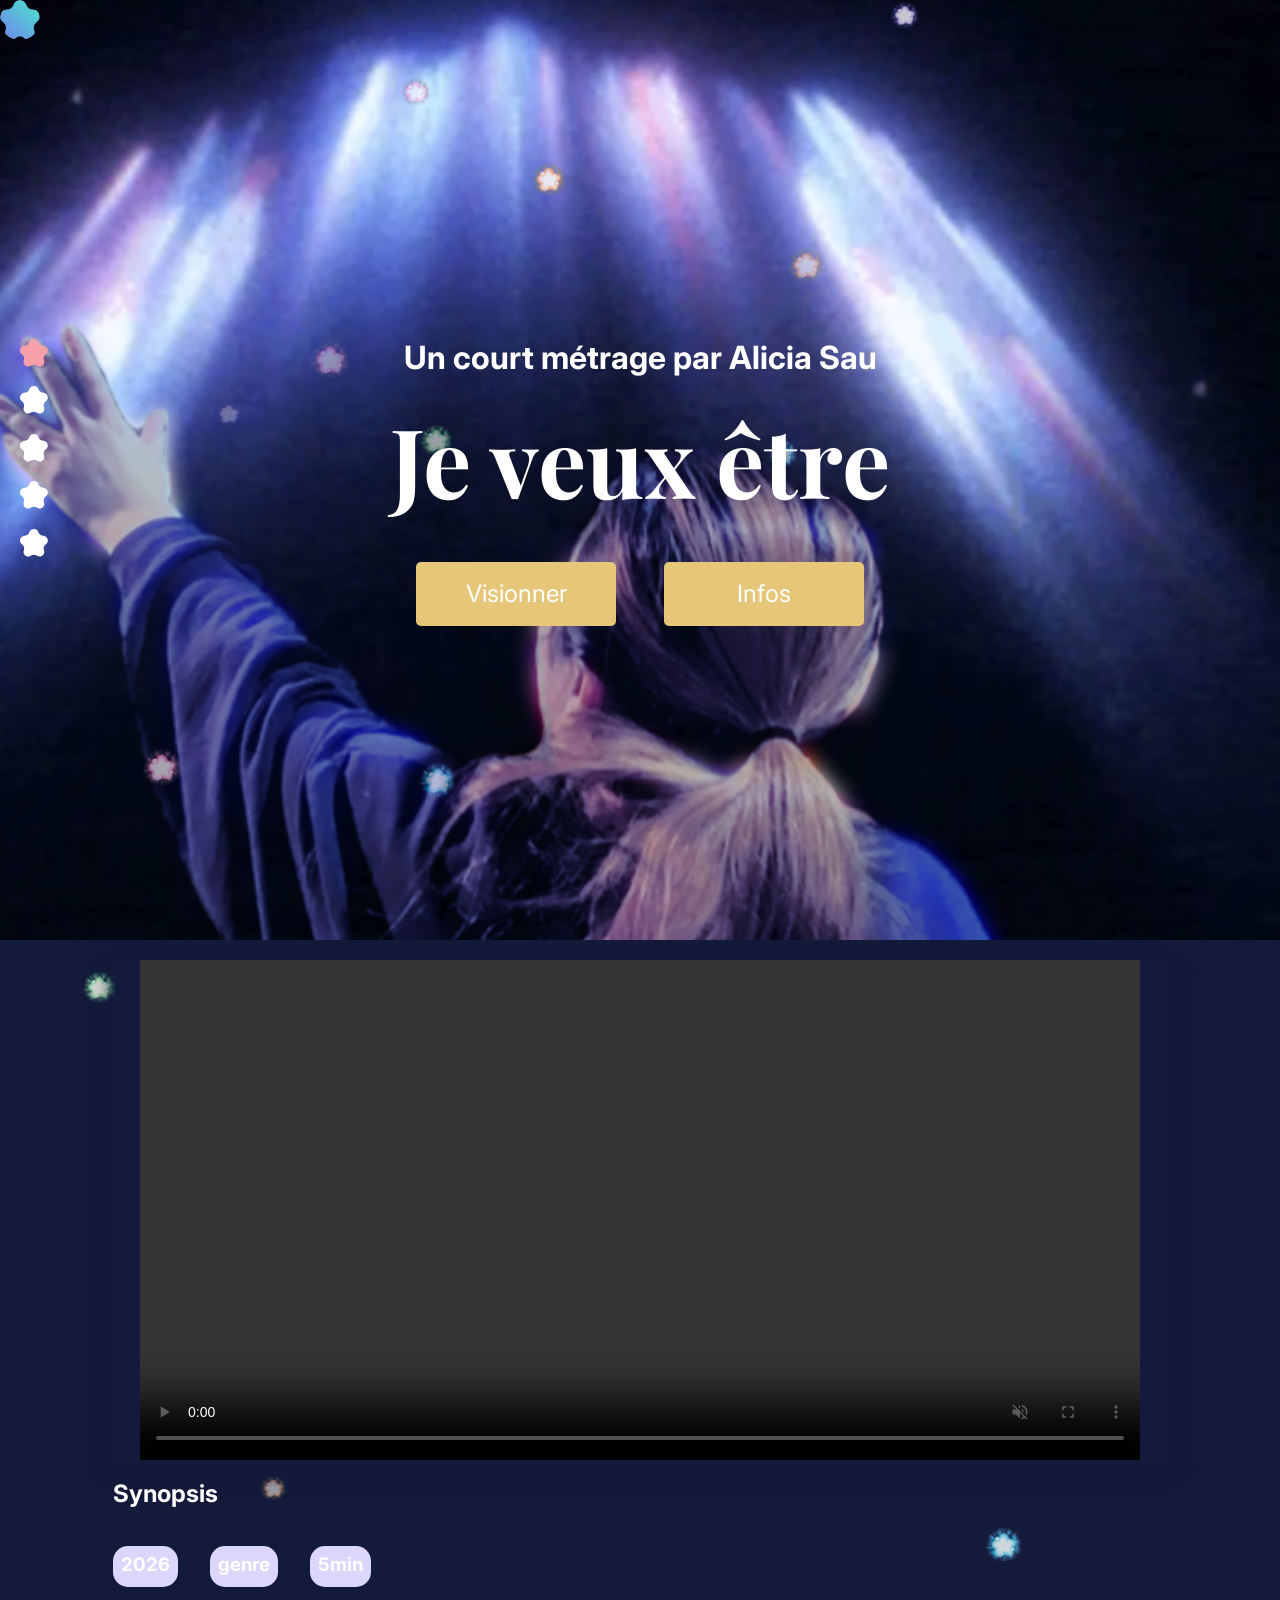
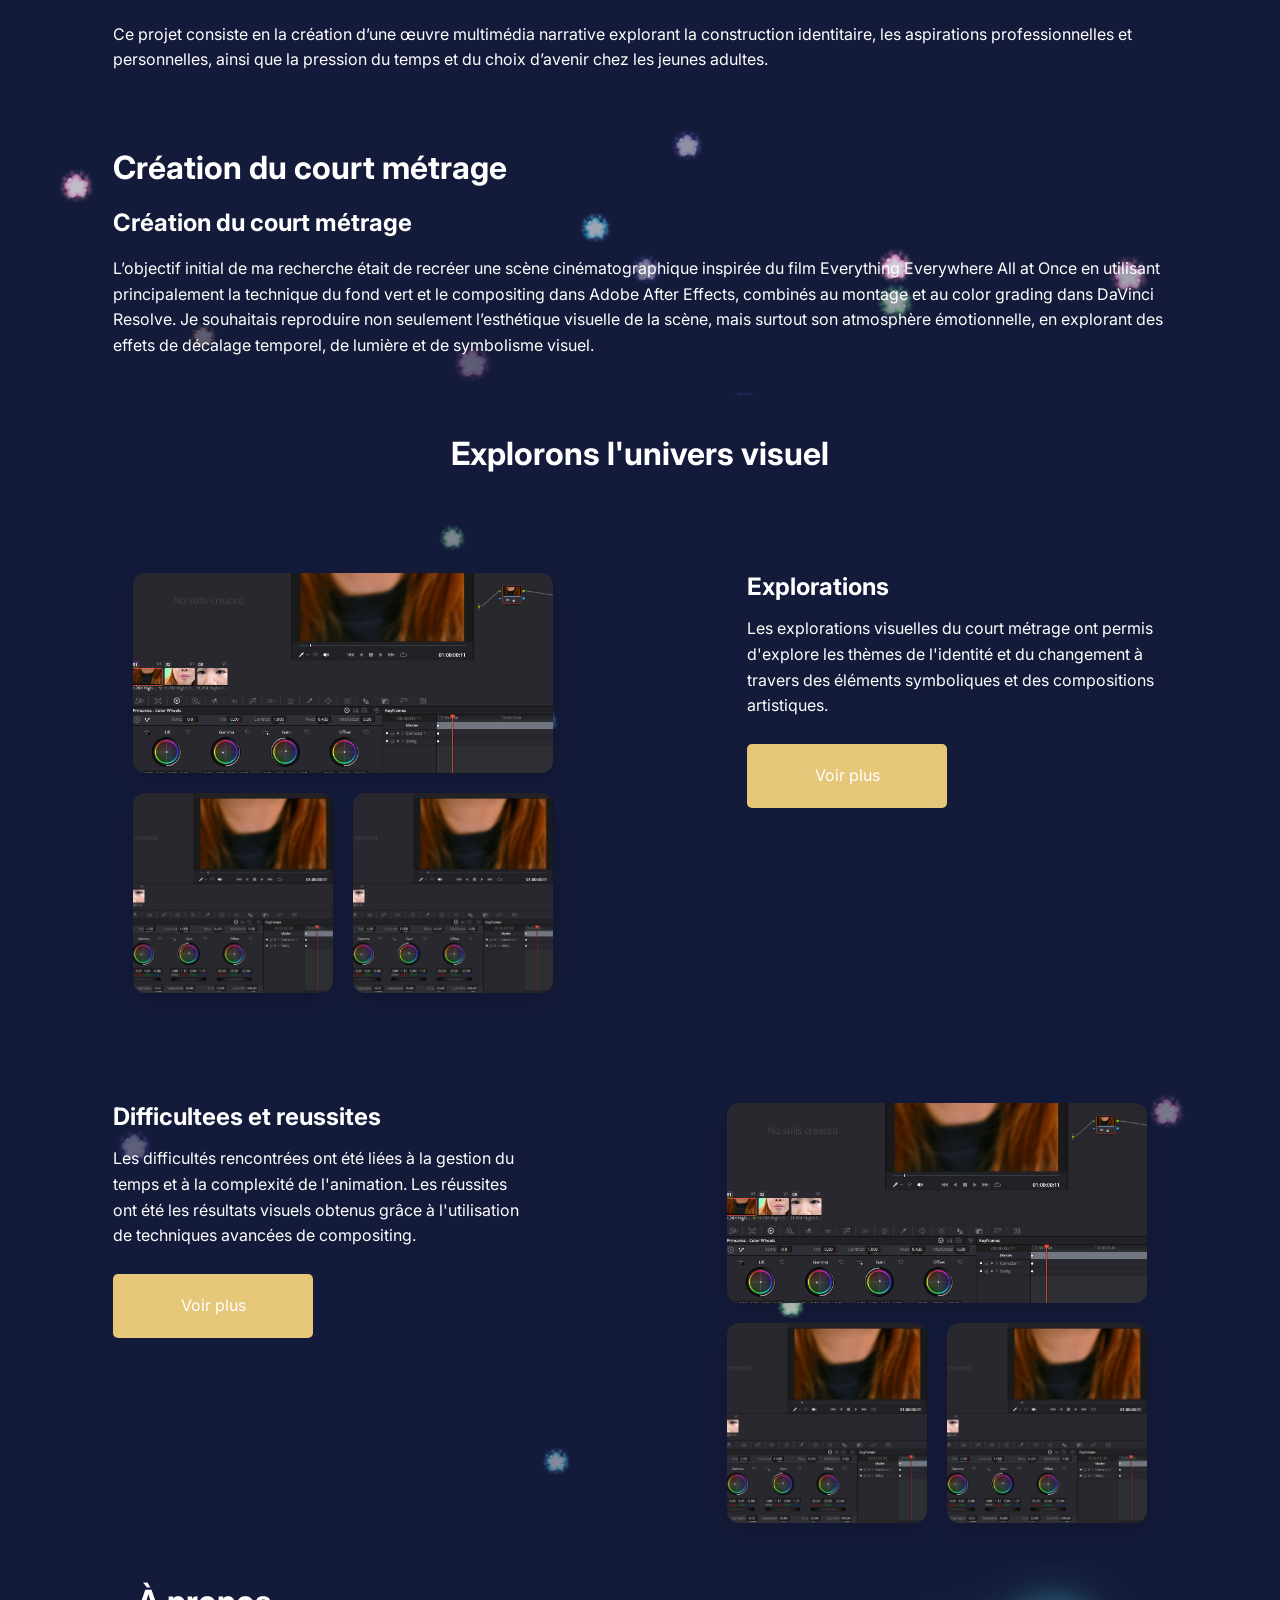
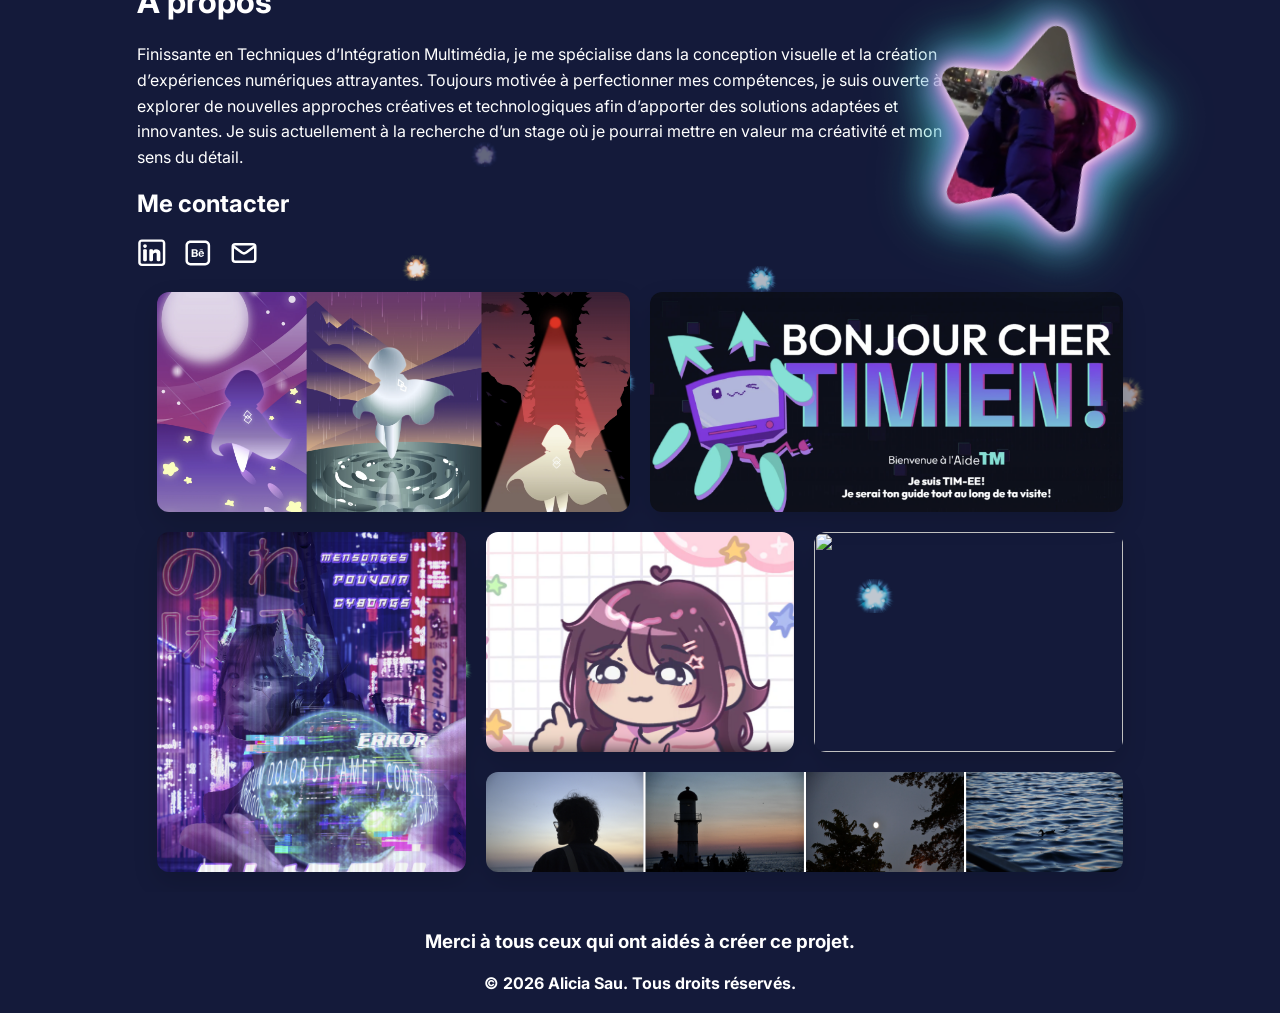
==== commit c76769c9: "Gallery" ====
--- a/index.html
+++ b/index.html
@@ -1,5 +1,6 @@
 <!DOCTYPE html>
 <html lang="en">
+
 <head>
     <meta charset="UTF-8">
     <meta name="viewport" content="width=device-width, initial-scale=1.0">
@@ -7,26 +8,31 @@
     <link rel="stylesheet" href="style.css">
     <link rel="preconnect" href="https://fonts.googleapis.com">
     <link rel="preconnect" href="https://fonts.gstatic.com" crossorigin>
-    <link href="https://fonts.googleapis.com/css2?family=Inter:ital,opsz,wght@0,14..32,100..900;1,14..32,100..900&family=Playfair+Display:ital,wght@0,400..900;1,400..900&display=swap" rel="stylesheet">
+    <link
+        href="https://fonts.googleapis.com/css2?family=Inter:ital,opsz,wght@0,14..32,100..900;1,14..32,100..900&family=Playfair+Display:ital,wght@0,400..900;1,400..900&display=swap"
+        rel="stylesheet">
     <title>Projet de fin d'études</title>
 </head>
+
 <body>
     <!-- MENU FIXE À GAUCHE -->
     <!-- Les images des étoiles sont le carousel -->
     <nav class="side-nav">
-    <a href="#titre"><img src="media/star.svg" alt=""></a>
-    <a href="#video"><img src="media/star.svg" alt=""></a>
-    <a href="#gallery"><img src="media/star.svg" alt=""></a>
-    <a href="#explore"><img src="media/star.svg" alt=""></a>
-    <a href="#aboutMe"><img src="media/star.svg" alt=""></a>
-</nav>
+        <a href="#titre"><img src="media/star.svg" alt=""></a>
+        <a href="#video"><img src="media/star.svg" alt=""></a>
+        <a href="#gallery"><img src="media/star.svg" alt=""></a>
+        <a href="#explore"><img src="media/star.svg" alt=""></a>
+        <a href="#aboutMe"><img src="media/star.svg" alt=""></a>
+    </nav>
 
-<!-- Souris personalisée -->
-<div id="custom-cursor"></div>
-    <section id="titre" style="background-image: url('./media/placeholder.png'); background-size: cover; background-position: center;" data-stars>
+    <!-- Souris personalisée -->
+    <div id="custom-cursor"></div>
+    <section id="titre"
+        style="background-image: url('./media/placeholder.png'); background-size: cover; background-position: center;"
+        data-stars>
         <div class="titre_text">
             <h2>Un court métrage par Alicia Sau</h2>
-        <h1>Je veux être</h1>
+            <h1>Je veux être</h1>
         </div>
         <div class="buttons">
             <button onclick="window.location.href='#video'">Visionner</button>
@@ -36,127 +42,149 @@
     <section id="video" data-stars>
         <!-- Les etoiles -->
         <div class="container_general">
-        <!-- Remplacer le lien pour la vidéo officelle plus tard -->
-        <div class="container" class="fade-in">
-            <iframe width="100%" height="100%" src="https://www.youtube.com/embed/Qec9ciuw5_k?si=-l7BcNAHlqalGgCI" title="YouTube video player" frameborder="0" allow="accelerometer; autoplay; clipboard-write; encrypted-media; gyroscope; picture-in-picture; web-share" referrerpolicy="strict-origin-when-cross-origin" allowfullscreen></iframe>
-        </div>
-        <p>La vidéo est un placeholder - Je voulais voir si je pouvais intégrer une vidéo dans mon site web.</p>
-        <div class="infos_video">
-            <h2 class="fade-in">Synopsis</h2>
-            <div class="infos fade-in">
-                <h3>2026</h3>
-                <h3>genre</h3>
-                <h3>5min</h3>
+            <!-- Remplacer le lien pour la vidéo officelle plus tard -->
+            <div class="container" class="fade-in">
+                <!-- Video local-->
+                <video controls autoplay muted loop>
+                    <source src="./media/Finale.mov" type="video/mp4">
+                    Votre navigateur ne supporte pas la vidéo.
             </div>
-            <p class="fade-in">Ce projet consiste en la création d’une œuvre multimédia narrative explorant la construction identitaire, 
-            les aspirations professionnelles et personnelles, ainsi que la pression du temps et
-            du choix d’avenir chez les jeunes adultes.</p>
-        </div>
+            <div class="infos_video">
+                <h2 class="fade-in">Synopsis</h2>
+                <div class="infos fade-in">
+                    <h3>2026</h3>
+                    <h3>genre</h3>
+                    <h3>5min</h3>
+                </div>
+                <p class="fade-in">Ce projet consiste en la création d’une œuvre multimédia narrative explorant la
+                    construction identitaire,
+                    les aspirations professionnelles et personnelles, ainsi que la pression du temps et
+                    du choix d’avenir chez les jeunes adultes.</p>
+            </div>
         </div>
     </section>
     <section id="gallery" data-stars>
         <div class="container_general">
-        <h1>Création du court métrage</h1>
-        <div>
-            <!-- Gallery -->
-        </div>
-        <div>
-            <h2 class="fade-in">Création du court métrage</h2>
-            <p class="fade-in">
-            L’objectif initial de ma recherche était de recréer une scène cinématographique inspirée du film Everything Everywhere All at Once en utilisant principalement la technique du fond vert et le compositing dans Adobe After Effects,
-            combinés au montage et au color grading dans DaVinci Resolve.
-            Je souhaitais reproduire non seulement l’esthétique visuelle de la scène, mais surtout son atmosphère émotionnelle, en explorant des effets de décalage temporel, de lumière et de symbolisme visuel.</p>
-        </div>
+            <h1>Création du court métrage</h1>
+            <div>
+                <!-- Gallery -->
+            </div>
+            <div>
+                <h2 class="fade-in">Création du court métrage</h2>
+                <p class="fade-in">
+                    L’objectif initial de ma recherche était de recréer une scène cinématographique inspirée du film
+                    Everything Everywhere All at Once en utilisant principalement la technique du fond vert et le
+                    compositing dans Adobe After Effects,
+                    combinés au montage et au color grading dans DaVinci Resolve.
+                    Je souhaitais reproduire non seulement l’esthétique visuelle de la scène, mais surtout son
+                    atmosphère émotionnelle, en explorant des effets de décalage temporel, de lumière et de symbolisme
+                    visuel.</p>
+            </div>
         </div>
     </section>
     <section id="explore" data-stars class="fade-in">
         <div class="container_general">
-        <h1>Explorons l'univers visuel</h1>
-        <div>
-            <div class="section_1">
-                <div class="mini_gallery">
-                <!-- mini gallery 6 images-->
-                <img src="./media/essai_1.png" alt="">
-                <img src="./media/essai_1.png" alt="">
-                <img src="./media/essai_1.png" alt="">
+            <h1>Explorons l'univers visuel</h1>
+            <div>
+                <div class="section_1">
+                    <div class="mini_gallery">
+                        <!-- mini gallery 6 images-->
+                        <img src="./media/essai_1.png" alt="">
+                        <img src="./media/essai_1.png" alt="">
+                        <img src="./media/essai_1.png" alt="">
+                    </div>
+
+                    <div>
+                        <h2>Explorations</h2>
+                        <p>Les explorations visuelles du court métrage ont permis d'explore les thèmes de l'identité et
+                            du changement à travers des éléments symboliques et des compositions artistiques.</p>
+                        <button>Voir plus</button>
+                    </div>
                 </div>
+                <div class="section_2">
+                    <div class="mini_gallery">
+                        <!-- mini gallery 6 images-->
+                        <img src="./media/essai_1.png" alt="">
+                        <img src="./media/essai_1.png" alt="">
+                        <img src="./media/essai_1.png" alt="">
+                    </div>
 
-                <div>
-                <h2>Explorations</h2>
-                <p>Les explorations visuelles du court métrage ont permis d'explore les thèmes de l'identité et du changement à travers des éléments symboliques et des compositions artistiques.</p>
-                <button>Voir plus</button>
+                    <div>
+                        <h2>Difficultees et reussites</h2>
+                        <p>Les difficultés rencontrées ont été liées à la gestion du temps et à la complexité de
+                            l'animation. Les réussites ont été les résultats visuels obtenus grâce à l'utilisation de
+                            techniques avancées de compositing.</p>
+                        <button>Voir plus</button>
+                    </div>
                 </div>
             </div>
-            <div class="section_2">
-                <div class="mini_gallery">
-                <!-- mini gallery 6 images-->
-                <img src="./media/essai_1.png" alt=""> 
-                <img src="./media/essai_1.png" alt="">
-                <img src="./media/essai_1.png" alt="">
-                </div>
-
-                <div>
-                <h2>Difficultees et reussites</h2>
-                <p>Les difficultés rencontrées ont été liées à la gestion du temps et à la complexité de l'animation. Les réussites ont été les résultats visuels obtenus grâce à l'utilisation de techniques avancées de compositing.</p>
-                <button>Voir plus</button>
-                </div>
-            </div>
-        </div>
         </div>
     </section>
     <section id="aboutMe" data-stars class="fade-in">
         <div class="container_general">
             <div class="sticker">
-            <img src="./media/star.svg" alt="Sticker décoratif">
-        </div>
+                <img src="./media/pfp.svg" alt="Sticker décoratif">
+            </div>
             <h1>À propos</h1>
-        <p>Finissante en Techniques d’Intégration Multimédia, je me spécialise dans la conception visuelle et la création d’expériences numériques attrayantes.
-            Toujours motivée à perfectionner mes compétences, je suis ouverte à explorer de nouvelles approches créatives et technologiques afin d’apporter des solutions adaptées et innovantes.
-            Je suis actuellement à la recherche d’un stage où je pourrai mettre en valeur ma créativité et mon sens du détail.</p>
-        <div class="sociaux">
-            <h2>Me contacter</h2>
-            <div class="links">
-                <a href="https://www.linkedin.com/in/alicia-sau-4ba896382/"><img src="media/LinkedIn.svg" alt=""></a>
-                <a href="https://www.behance.net/h0pe"><img src="media/Behance.svg" alt=""></a>
-                <a href="mailto:aliciasau8@gmail.com"><img src="media/Email.svg" alt=""></a>
-        </div>
-        </div>
+            <p>Finissante en Techniques d’Intégration Multimédia, je me spécialise dans la conception visuelle et la
+                création d’expériences numériques attrayantes.
+                Toujours motivée à perfectionner mes compétences, je suis ouverte à explorer de nouvelles approches
+                créatives et technologiques afin d’apporter des solutions adaptées et innovantes.
+                Je suis actuellement à la recherche d’un stage où je pourrai mettre en valeur ma créativité et mon sens
+                du détail.</p>
+            <div class="sociaux">
+                <h2>Me contacter</h2>
+                <div class="links">
+                    <a href="https://www.linkedin.com/in/alicia-sau-4ba896382/"><img src="media/LinkedIn.svg"
+                            alt=""></a>
+                    <a href="https://www.behance.net/h0pe"><img src="media/Behance.svg" alt=""></a>
+                    <a href="mailto:aliciasau8@gmail.com"><img src="media/Email.svg" alt=""></a>
+                </div>
+            </div>
 
-        <!-- Gallery -->
-        <!-- Changer les photos pour des projets que j'ai fait -->
-        <div class="gallery">
-            <img src="./media/Illustrator_TP1.png" alt="" data-info="Logiciel: Photoshop | Année: 2026 | Technique: Compositing">
-            <img src="./media/Illustrator_TP2.png" alt="">
-            <img src="./media/Illustrator_TP3.png" alt="">
-            <img src="./media/Illustrator_TP1.png" alt="">
-            <img src="./media/Illustrator_TP2.png" alt="">
-        </div>
+            <!-- Gallery -->
+            <!-- Changer les photos pour des projets que j'ai fait -->
+            <div class="gallery">
+                <img src="./media/illustrator.png" data-title="Paysages imaginaires" data-software="Adobe Illustrator"
+                    data-year="2025" data-technique="Dessin vectoriel"
+                    data-description="Ces illustrations représentent des paysages imaginaires créés avec Illustrator.">
+                <img src="./media/AideTIM.png" data-title="Centre Aide TIM" data-software="PHP, Wordpress" data-year="2025" data-technique="Projet en équipe"
+                    data-description="Travail en équipe pour créer un site web d'aide pour les étudiants en Techniques d'Intégration Multimédia.">
+                <img src="./media/photoshop_TP.png" data-title="Affiche pour un film fictif" data-software="Adobe Photoshop" data-year="2024" data-technique="Montage et retouche photo"
+                    data-description="Affiche créée pour travail final, combinant montage et retouche photo pour promouvoir un film fictif.">
+                <img src="./media/Puppet_thumbnail.png" data-title="Animation 2D" data-software="Adobe After Effect" data-year="2025" data-technique="Animation 2D"
+                    data-description="Animation 2D réalisée avec Adobe After Effects, mettant en scène un personnage animé avec la technique du puppet tool.">
+                <img src="./media/perso_project.png" data-title="Mini film" data-software="After Effect, Premier Pro" data-year="2025" data-technique="Montage vidéo et compositing"
+                    data-description="Mini film réalisé en utilisant Adobe After Effects pour le compositing et Adobe Premiere Pro pour le montage. Ce projet a permis d'explorer des techniques avancées de montage vidéo et de compositing pour créer une narration visuelle captivante.">
+                <img src="./media/exploration.png" data-title="Exploration artistique" data-software="Photographie" data-year="2024" data-technique="Expérimentation créative"
+                    data-description="Exploration artistique à travers la photographie, expérimentant avec la lumière, les ombres et les compositions pour créer des images visuellement intrigantes.">
+            </div>
     </section>
 
     <!-- Lien vers le JS -->
     <script src="script.js"></script>
 
     <div class="image-modal" id="imageModal">
-  <span class="close-btn" id="closeModal">&times;</span>
-  <div class="modal-content">
-    <img src="" alt="" id="modalImage">
-    <div class="modal-info" id="modalInfo">
-      <h3>Nom du projet</h3>
-      <p>Infos supplémentaires ici</p>
-      <ul>
-        <li>Logiciel utilisé : Photoshop</li>
-        <li>Année : 2026</li>
-        <li>Technique : Montage, compositing</li>
-        <!-- Pour rajouter des infos specifique, il faut: 
-        <img src="./media/Illustrator_TP1.png" alt="Illustration 1" data-info="Logiciel: Photoshop | Année: 2026 | Technique: Compositing"> -->
-      </ul>
+        <span class="close-btn" id="closeModal">&times;</span>
+        <div class="modal-content">
+            <img src="" alt="" id="modalImage">
+            <div class="modal-info">
+                <h3 id="projectTitle"></h3>
+                <ul>
+                    <li id="software"></li>
+                    <li id="year"></li>
+                    <li id="technique"></li>
+                </ul>
+                <p id="description"></p>
+
+            </div>
+        </div>
     </div>
-  </div>
-</div>
 
 </body>
 <footer>
     <h3>Merci à tous ceux qui ont aidés à créer ce projet.</h3>
     <h4>© 2026 Alicia Sau. Tous droits réservés.</h4>
 </footer>
+
 </html>
--- a/style.css
+++ b/style.css
@@ -182,7 +182,7 @@
     }
 }
 
-h1, h2, h3 , p{
+h1, h2, h3 , h4, p{
     font-family: 'Inter', sans-serif;
 }
 
@@ -267,6 +267,8 @@
         width: 100%;
         height: 100%;
         box-shadow: #141A3A 0px 10px 20px;
+        display: flex;
+        justify-content: center;
     }
 
     .infos_video{
@@ -375,7 +377,7 @@
 /* Sticker flottant */
 .sticker {
   position: absolute;       /* flottant par-dessus le contenu */
-  top: 10px;                /* distance depuis le haut */
+  top: 60px;                /* distance depuis le haut */
   right: 10px;              /* distance depuis la droite */
   width: 200px;              /* taille du sticker */
   z-index: 10;              /* au-dessus du texte */
@@ -386,6 +388,11 @@
 .sticker img {
   width: 100%;
   height: auto;
+  /* Contour avec un filter glowy */
+    filter: drop-shadow(0 0 6px #fff)
+            drop-shadow(0 0 12px #ff6ec4)
+            drop-shadow(0 0 18px #7873f5)
+            drop-shadow(0 0 24px #42f5c4);
 }
 
 /* Hover du sticker */
@@ -451,13 +458,27 @@
 }
 
 .gallery img:nth-child(2) {
+    grid-column: span 3;
+    grid-row: span 2;
+}
+
+.gallery img:nth-child(3) {
     grid-column: span 2;
-    grid-row: span 1;
-}
-
-.gallery img:nth-child(3) {
-    grid-column: span 1;
+    grid-row: span 3;
+}
+
+.gallery img:nth-child(4) {
+    grid-column: span 2;
     grid-row: span 2;
+}
+
+.gallery img:nth-child(5) {
+    grid-column: span 2;
+    grid-row: span 2;
+}
+
+.gallery img:nth-child(6) {
+    grid-column: span 4;
 }
 
 /* Animation hover */
@@ -557,10 +578,10 @@
 /* Étoiles */
 .star {
     position: absolute;
-  width: clamp(14px, 2vw, 26px);
-  opacity: 0.8;
-  animation: floatStar ease-in-out infinite;
-  transition: transform 0.3s ease, opacity 0.3s ease;
+    width: clamp(14px, 2vw, 26px);
+    opacity: 0.8;
+    animation: floatStar ease-in-out infinite;
+    transition: transform 0.3s ease, opacity 0.3s ease;
 }
 
 /* Animation */
@@ -574,6 +595,14 @@
     100% {
         transform: translateY(0) rotate(0deg);
     }
+}
+
+ul {
+    list-style-image: url('./media/star.svg');
+    /* couleur blanche pour les etoiles */
+    filter: brightness(0) invert(1);
+    padding: 0;
+    font-family: 'Inter', sans-serif;
 }
 
 /* ====== TABLET ====== */
@@ -621,6 +650,8 @@
     #aboutMe {
         p{
             width: 65vw;
+            /* interligne pour les grand-ecrans */
+            line-height: 1.6;
         }
     }
 }
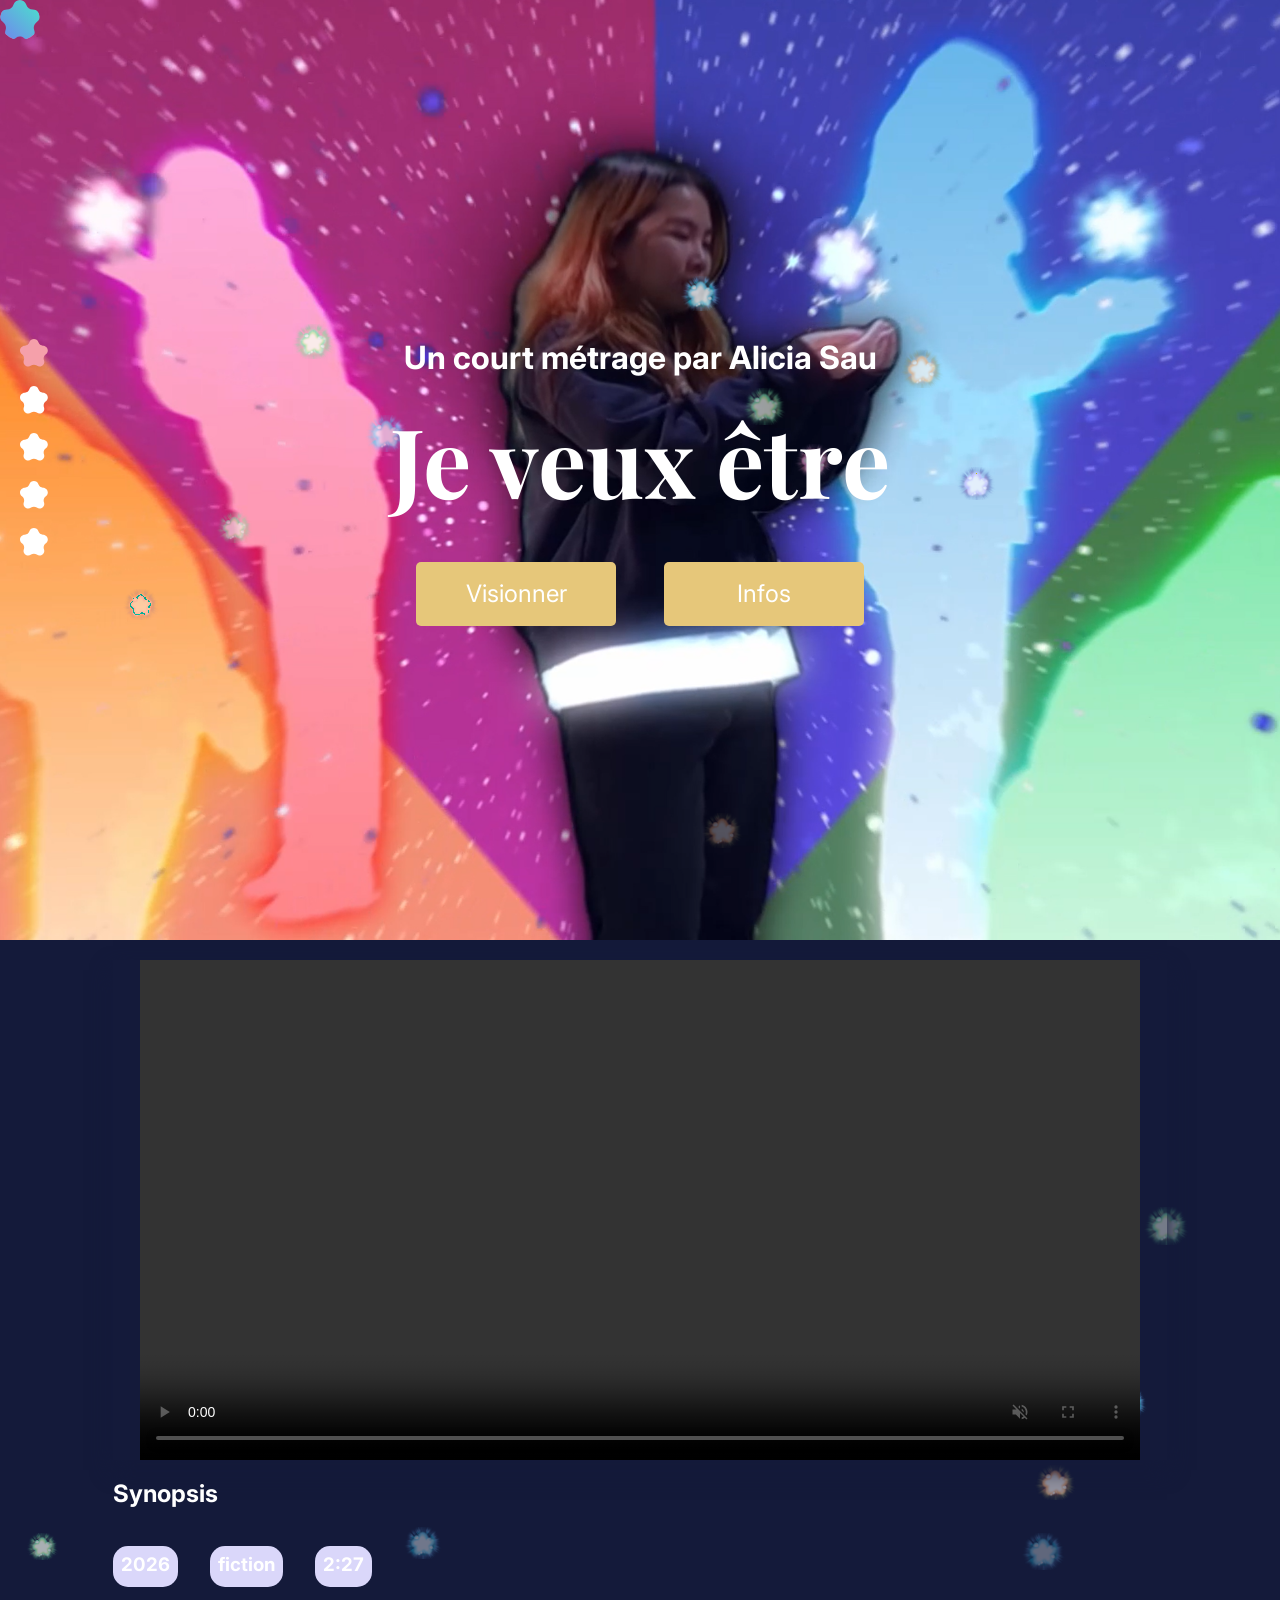
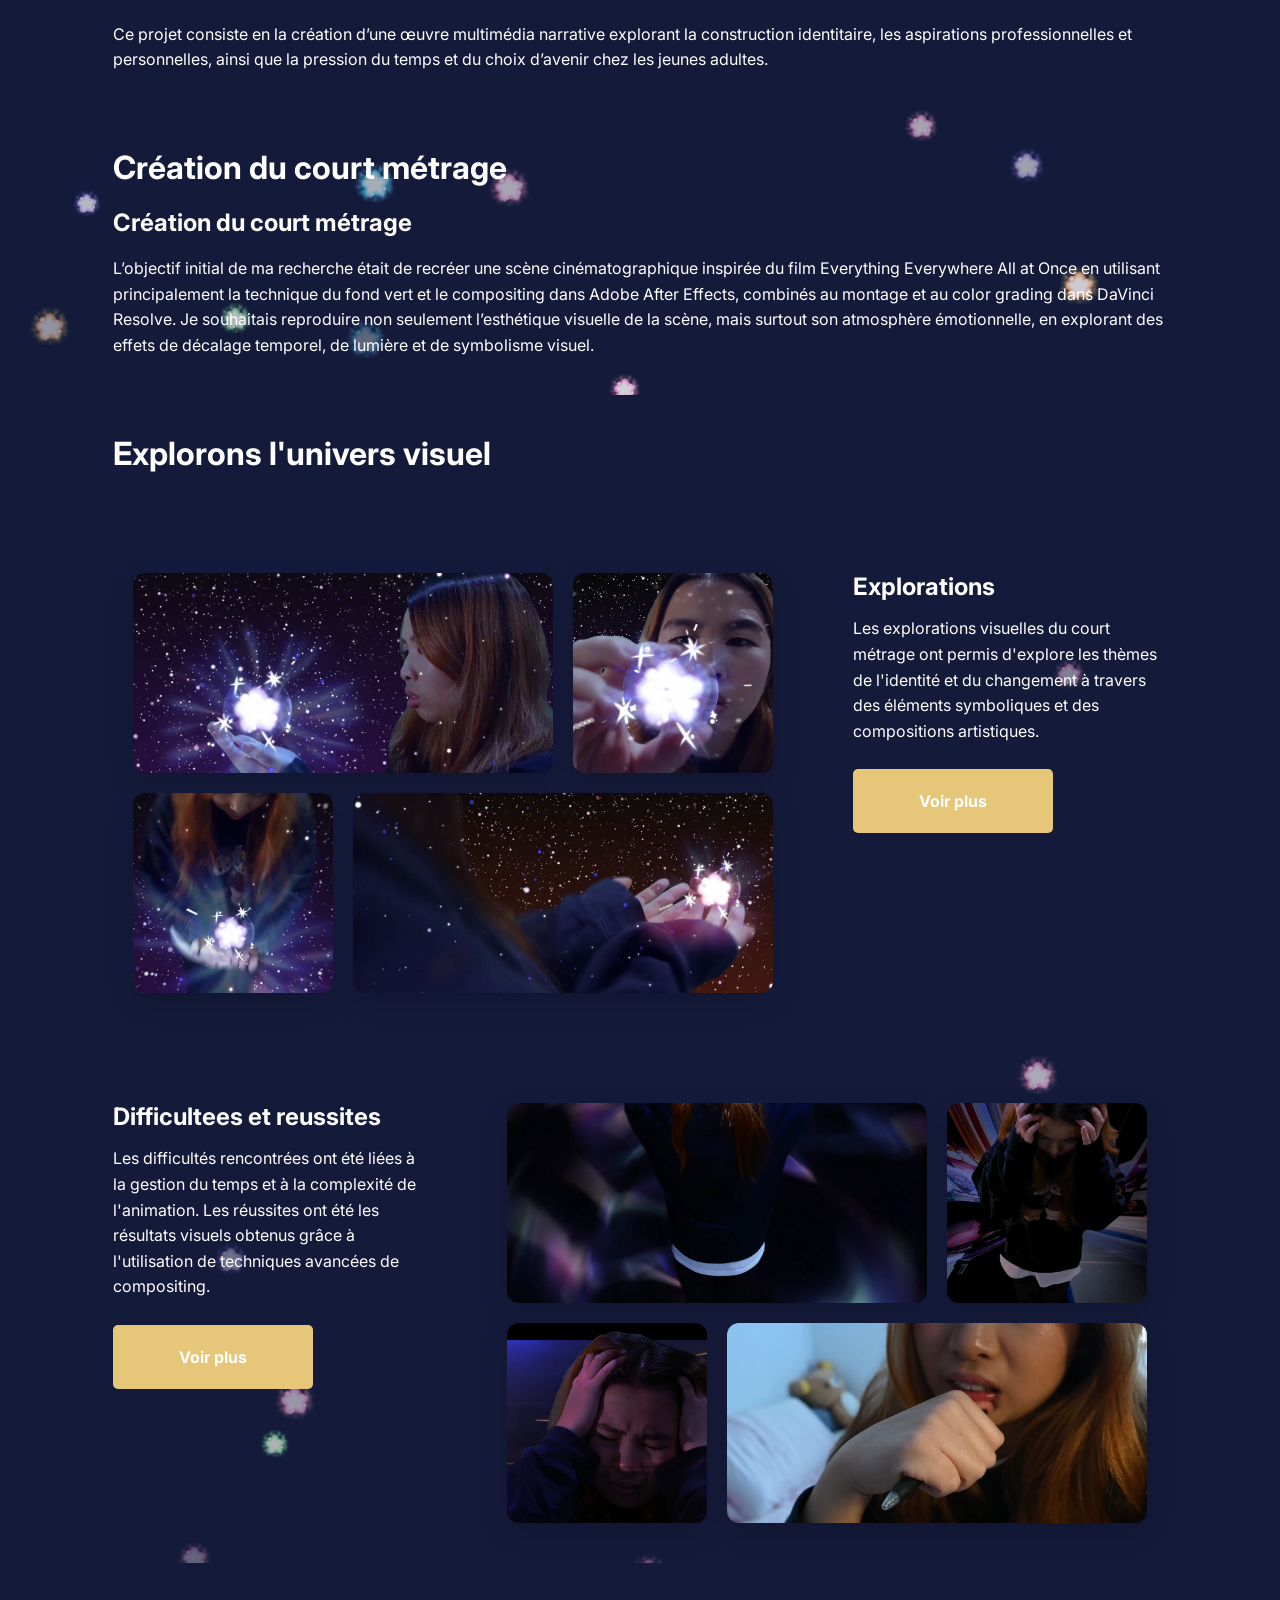
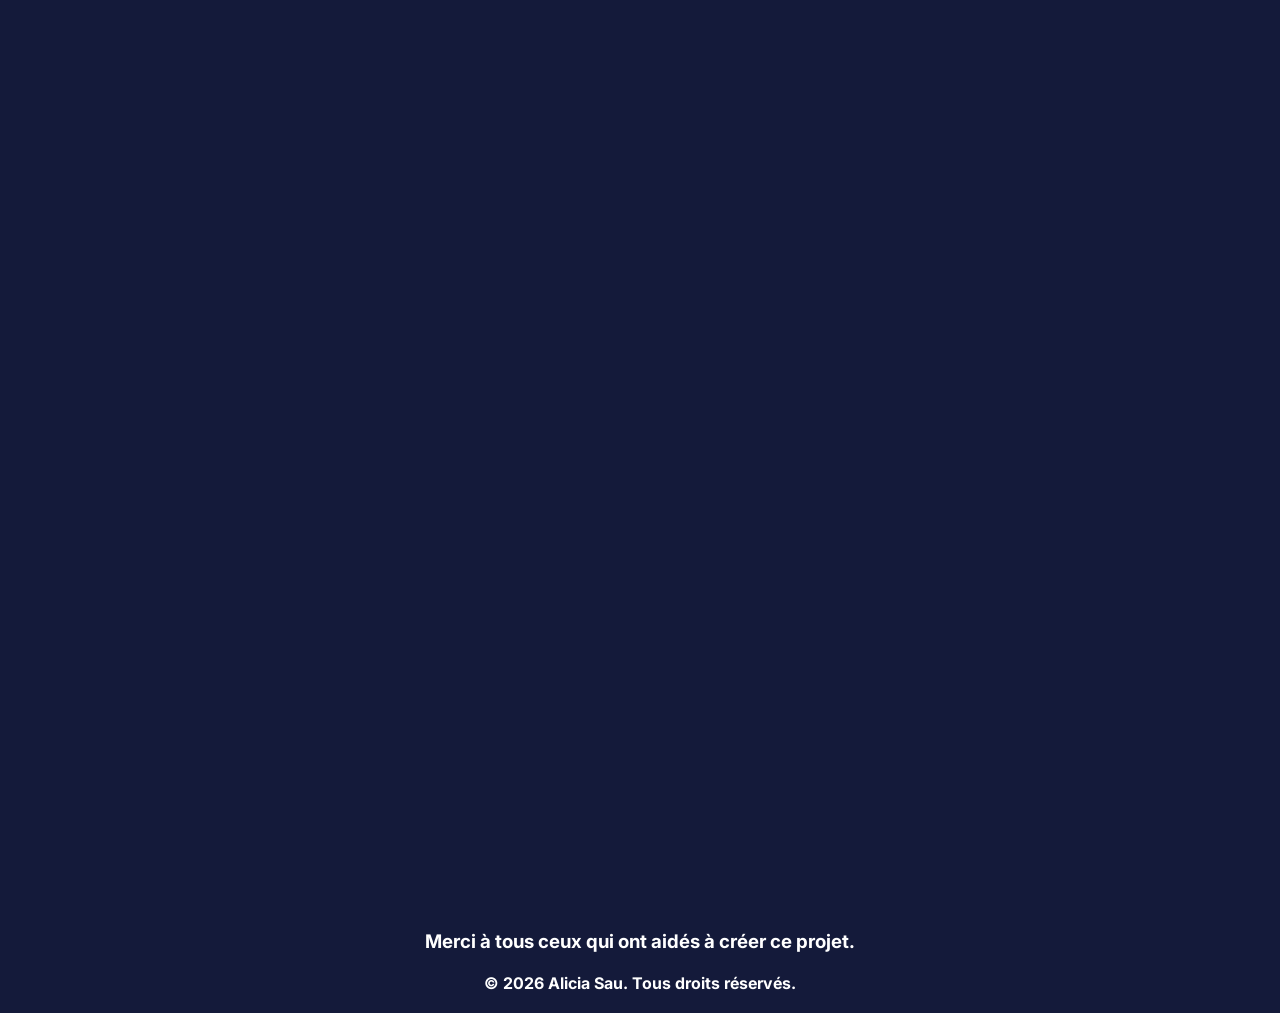
==== commit bce8f922: "Images Officielles + Nouvelles Pages" ====
--- a/index.html
+++ b/index.html
@@ -28,7 +28,7 @@
     <!-- Souris personalisée -->
     <div id="custom-cursor"></div>
     <section id="titre"
-        style="background-image: url('./media/placeholder.png'); background-size: cover; background-position: center;"
+        style="background-image: url('./media/different_vers.png'); background-size: cover; background-position: center;"
         data-stars>
         <div class="titre_text">
             <h2>Un court métrage par Alicia Sau</h2>
@@ -53,8 +53,8 @@
                 <h2 class="fade-in">Synopsis</h2>
                 <div class="infos fade-in">
                     <h3>2026</h3>
-                    <h3>genre</h3>
-                    <h3>5min</h3>
+                    <h3>fiction</h3>
+                    <h3>2:27</h3>
                 </div>
                 <p class="fade-in">Ce projet consiste en la création d’une œuvre multimédia narrative explorant la
                     construction identitaire,
@@ -88,25 +88,28 @@
             <div>
                 <div class="section_1">
                     <div class="mini_gallery">
-                        <!-- mini gallery 6 images-->
-                        <img src="./media/essai_1.png" alt="">
-                        <img src="./media/essai_1.png" alt="">
-                        <img src="./media/essai_1.png" alt="">
+                        <!-- mini gallery -->
+                        <img src="./media/hold_star.png" alt="">
+                        <img src="./media/hold_star_close.png" alt="">
+                        <img src="./media/hold_star_2.png" alt="">
+                        <img src="./media/hold_star_3.png" class="extra_image" alt="">
                     </div>
 
                     <div>
                         <h2>Explorations</h2>
                         <p>Les explorations visuelles du court métrage ont permis d'explore les thèmes de l'identité et
                             du changement à travers des éléments symboliques et des compositions artistiques.</p>
-                        <button>Voir plus</button>
+                            <!-- Ouvre une page pour les explorations -->
+                        <button><a href="explorations.html" class="button_explore">Voir plus</a></button>
                     </div>
                 </div>
                 <div class="section_2">
                     <div class="mini_gallery">
-                        <!-- mini gallery 6 images-->
-                        <img src="./media/essai_1.png" alt="">
-                        <img src="./media/essai_1.png" alt="">
-                        <img src="./media/essai_1.png" alt="">
+                        <!-- mini gallery -->
+                        <img src="./media/chaos.png" alt="">
+                        <img src="./media/chaos_2.png" alt="">
+                        <img src="./media/crash_out.png" alt="">
+                        <img src="./media/thinking.png" class="extra_image" alt="">
                     </div>
 
                     <div>
@@ -114,7 +117,8 @@
                         <p>Les difficultés rencontrées ont été liées à la gestion du temps et à la complexité de
                             l'animation. Les réussites ont été les résultats visuels obtenus grâce à l'utilisation de
                             techniques avancées de compositing.</p>
-                        <button>Voir plus</button>
+                            <!-- Ouvre une page pour les difficultés -->
+                        <button><a href="difficultes.html" class="button_explore">Voir plus</a></button>
                     </div>
                 </div>
             </div>
@@ -146,7 +150,7 @@
             <!-- Changer les photos pour des projets que j'ai fait -->
             <div class="gallery">
                 <img src="./media/illustrator.png" data-title="Paysages imaginaires" data-software="Adobe Illustrator"
-                    data-year="2025" data-technique="Dessin vectoriel"
+                    data-year="2024" data-technique="Dessin vectoriel"
                     data-description="Ces illustrations représentent des paysages imaginaires créés avec Illustrator.">
                 <img src="./media/AideTIM.png" data-title="Centre Aide TIM" data-software="PHP, Wordpress" data-year="2025" data-technique="Projet en équipe"
                     data-description="Travail en équipe pour créer un site web d'aide pour les étudiants en Techniques d'Intégration Multimédia.">
--- a/style.css
+++ b/style.css
@@ -4,54 +4,62 @@
 }
 
 /* CSS général */
-body{
+body {
     margin: 0;
     padding: 0;
     color: white;
     background-color: #141A3A;
-    cursor: none; /* cacher le curseur par défaut */
+    cursor: none;
+    /* cacher le curseur par défaut */
 
 }
 
 /* Curseur étoile glowy rainbow */
 #custom-cursor {
-  width: 40px;
-  height: 40px;
-  position: fixed;
-  top: 0;
-  left: 0;
-  pointer-events: none;
-  z-index: 9999;
-
-  /* SVG comme masque */
-  mask: url('media/star.svg') no-repeat center;
-  -webkit-mask: url('media/star.svg') no-repeat center;
-  mask-size: contain;
-  -webkit-mask-size: contain;
-
-  /* Gradient animé */
-  background: linear-gradient(45deg, #ff6ec4, #7873f5, #42f5c4, #ff6ec4);
-  background-size: 400% 400%;
-  animation: gradientMove 5s ease infinite;
-
-  /* Glow */
-  box-shadow: 0 0 10px #fff, 0 0 20px #ff6ec4, 0 0 30px #7873f5, 0 0 40px #42f5c4;
-  border-radius: 50%; /* adoucir les bords si besoin */
+    width: 40px;
+    height: 40px;
+    position: fixed;
+    top: 0;
+    left: 0;
+    pointer-events: none;
+    z-index: 9999;
+
+    /* SVG comme masque */
+    mask: url('media/star.svg') no-repeat center;
+    -webkit-mask: url('media/star.svg') no-repeat center;
+    mask-size: contain;
+    -webkit-mask-size: contain;
+
+    /* Gradient animé */
+    background: linear-gradient(45deg, #ff6ec4, #7873f5, #42f5c4, #ff6ec4);
+    background-size: 400% 400%;
+    animation: gradientMove 5s ease infinite;
+
+    /* Glow */
+    box-shadow: 0 0 10px #fff, 0 0 20px #ff6ec4, 0 0 30px #7873f5, 0 0 40px #42f5c4;
+    border-radius: 50%;
+    /* adoucir les bords si besoin */
 }
 
 /* Animation du gradient */
 @keyframes gradientMove {
-  0% { background-position: 0% 50%; }
-  50% { background-position: 100% 50%; }
-  100% { background-position: 0% 50%; }
+    0% {
+        background-position: 0% 50%;
+    }
+
+    50% {
+        background-position: 100% 50%;
+    }
+
+    100% {
+        background-position: 0% 50%;
+    }
 }
 
 #custom-cursor {
-  filter: drop-shadow(0 0 6px #fff)
-          drop-shadow(0 0 12px #ff6ec4)
-          drop-shadow(0 0 18px #7873f5)
-          drop-shadow(0 0 24px #42f5c4);
-  transition: transform 0.05s ease; /* suive la souris plus fluide */
+    filter: drop-shadow(0 0 6px #fff) drop-shadow(0 0 12px #ff6ec4) drop-shadow(0 0 18px #7873f5) drop-shadow(0 0 24px #42f5c4);
+    transition: transform 0.05s ease;
+    /* suive la souris plus fluide */
 }
 
 /* NAVIGATION LATÉRALE */
@@ -70,7 +78,8 @@
 .side-nav img {
     width: 28px;
     transition: filter 0.3s ease, transform 0.3s ease;
-    filter: brightness(0) invert(1); /* blanc/gris */
+    filter: brightness(0) invert(1);
+    /* blanc/gris */
 }
 
 /* Hover and active */
@@ -134,7 +143,7 @@
     filter: invert(76%) sepia(28%) saturate(520%) hue-rotate(230deg) brightness(92%) contrast(105%);
 }
 
-section{
+section {
     display: flex;
     flex-direction: column;
     padding: 20px;
@@ -147,55 +156,59 @@
 
 .star {
     position: absolute;
-    pointer-events: auto; /* important pour interaction */
+    pointer-events: auto;
+    /* important pour interaction */
     transition: transform 0.3s ease-out;
     will-change: transform;
 }
 
-#titre{
+#titre {
     display: flex;
     flex-direction: column;
     align-items: center;
     justify-content: center;
     height: 100vh;
 
-    .titre_text{
+    .titre_text {
         display: flex;
-    flex-direction: column;
-    align-items: center;
-    filter: none;
-
-    h2{
-        font-size: 32px;
-    }
-
-    h1{
-        font-size: 96px;
-        margin: 0 0 3rem;
-    }
-    }
-}
-
-.titre_text{
-    h1{
+        flex-direction: column;
+        align-items: center;
+        filter: none;
+
+        h2 {
+            font-size: 32px;
+        }
+
+        h1 {
+            font-size: 96px;
+            margin: 0 0 3rem;
+        }
+    }
+}
+
+.titre_text {
+    h1 {
         font-family: 'Playfair Display', sans-serif;
     }
 }
 
-h1, h2, h3 , h4, p{
+h1,
+h2,
+h3,
+h4,
+p {
     font-family: 'Inter', sans-serif;
 }
 
-h1:hover, h2:hover {
-    background: linear-gradient(
-        45deg, 
-        #ff7f00, 
-        #ffff00, 
-        #00ff00, 
-        #0000ff, 
-        #4b0082, 
-        #8f00ff
-    );
+h1:hover,
+h2:hover {
+    background: linear-gradient(45deg,
+            #ff7f00,
+            #ffff00,
+            #00ff00,
+            #0000ff,
+            #4b0082,
+            #8f00ff);
     -webkit-background-clip: text;
     -webkit-text-fill-color: transparent;
     background-clip: text;
@@ -209,32 +222,34 @@
     0% {
         background-position: 0% 50%;
     }
+
     50% {
         background-position: 100% 50%;
     }
+
     100% {
         background-position: 0% 50%;
     }
 }
 
-p{
+p {
     line-height: 1.6;
     overflow: initial;
 }
 
-.buttons{
+.buttons {
     display: flex;
     gap: 3rem;
     font-size: 24px;
 }
 
 button:hover {
-  transform: translateY(-3px);
-  box-shadow: 0 8px 20px rgba(246,167,198,0.5);
-  background: linear-gradient(90deg,#f2a7c6,#a8e6cf,#a7c7e7);
-}
-
-button{
+    transform: translateY(-3px);
+    box-shadow: 0 8px 20px rgba(246, 167, 198, 0.5);
+    background: linear-gradient(90deg, #f2a7c6, #a8e6cf, #a7c7e7);
+}
+
+button {
     background-color: #E6C77A;
     font-family: 'Inter', sans-serif;
     color: white;
@@ -246,11 +261,12 @@
     height: 64px;
 }
 
-.infos{
+.infos {
     display: flex;
     flex-direction: row;
     gap: 2rem;
-    h3{
+
+    h3 {
         background-color: #dad7fa;
         height: 25px;
         padding: 0.5rem;
@@ -258,12 +274,12 @@
     }
 }
 
-#video{
+#video {
     display: flex;
     flex-direction: column;
     gap: 2rem;
 
-    .container{
+    .container {
         width: 100%;
         height: 100%;
         box-shadow: #141A3A 0px 10px 20px;
@@ -271,24 +287,30 @@
         justify-content: center;
     }
 
-    .infos_video{
+    .infos_video {
         padding: 0;
     }
 }
 
-#gallery{
+#gallery {
     display: flex;
     flex-direction: column;
     align-items: center;
     gap: 2rem;
 }
 
-#explore{
+#explore {
     display: flex;
     flex-direction: column;
     align-items: center;
     gap: 2rem;
-    
+
+}
+
+.button_explore {
+    color: white;
+    font-weight: bold;
+    text-decoration: none;
 }
 
 #explore h1 {
@@ -297,14 +319,15 @@
 }
 
 /* Conteneur des sections */
-#explore > .container_general > div {
+#explore>.container_general>div {
     display: flex;
     flex-direction: column;
     gap: 70px;
 }
 
 /* SECTION 1 & 2 en format mobile */
-.section_1, .section_2{
+.section_1,
+.section_2 {
     display: flex;
     flex-wrap: wrap;
     flex: 1;
@@ -340,8 +363,8 @@
 }
 
 /* Texte */
-.section_1 > div:last-child,
-.section_2 > div:last-child {
+.section_1>div:last-child,
+.section_2>div:last-child {
     max-width: 420px;
 }
 
@@ -356,79 +379,95 @@
     line-height: 1.6;
 }
 
-.mini_gallery{
+.mini_gallery {
     display: grid;
     grid-template-columns: repeat(6, 1fr);
     grid-auto-rows: 150px;
     gap: 20px;
     padding: 20px;
-}
-
-#aboutMe{
+
+    .extra_image {
+        display: none;
+    }
+}
+
+#aboutMe {
     display: flex;
     flex-direction: column;
     gap: 2rem;
     padding: 0 3rem;
+
     .container_general {
-  position: relative;
-}
+        position: relative;
+    }
 }
 
 /* Sticker flottant */
 .sticker {
-  position: absolute;       /* flottant par-dessus le contenu */
-  top: 60px;                /* distance depuis le haut */
-  right: 10px;              /* distance depuis la droite */
-  width: 200px;              /* taille du sticker */
-  z-index: 10;              /* au-dessus du texte */
-  /* etoile doit etre un peu tournee */
+    position: absolute;
+    /* flottant par-dessus le contenu */
+    top: 60px;
+    /* distance depuis le haut */
+    right: 10px;
+    /* distance depuis la droite */
+    width: 200px;
+    /* taille du sticker */
+    z-index: 10;
+    /* au-dessus du texte */
+    /* etoile doit etre un peu tournee */
     transform: rotate(15deg);
 }
 
 .sticker img {
-  width: 100%;
-  height: auto;
-  /* Contour avec un filter glowy */
-    filter: drop-shadow(0 0 6px #fff)
-            drop-shadow(0 0 12px #ff6ec4)
-            drop-shadow(0 0 18px #7873f5)
-            drop-shadow(0 0 24px #42f5c4);
+    width: 100%;
+    height: auto;
+    /* Contour avec un filter glowy */
+    filter: drop-shadow(0 0 6px #fff) drop-shadow(0 0 12px #ff6ec4) drop-shadow(0 0 18px #7873f5) drop-shadow(0 0 24px #42f5c4);
 }
 
 /* Hover du sticker */
 .sticker img:hover {
-  animation: floatSticker 1s ease-in-out infinite;
+    animation: floatSticker 1s ease-in-out infinite;
 }
 
 @keyframes floatSticker {
-  0% { transform: rotate(10deg) translateY(0); }
-  50% { transform: rotate(15deg) translateY(-10px); }
-  100% { transform: rotate(10deg) translateY(0); }
-}
-
-.container_general{
+    0% {
+        transform: rotate(10deg) translateY(0);
+    }
+
+    50% {
+        transform: rotate(15deg) translateY(-10px);
+    }
+
+    100% {
+        transform: rotate(10deg) translateY(0);
+    }
+}
+
+.container_general {
     width: 85%;
 }
 
 /* LE PLUS IMPORTANT : le contenu AU-DESSUS */
 .container_general,
 .titre_text,
-.buttons{
+.buttons {
     position: relative;
     z-index: 2;
 }
 
-.links{
+.links {
     display: flex;
     flex-direction: row;
     gap: 1rem;
-    a{
-       img{
-        /* couleur des svg en blanc */
-        filter: brightness(0) invert(1);
-        width: 30px;
-        height: 30px;
-       }
+
+    a {
+        img {
+            /* couleur des svg en blanc */
+            filter: brightness(0) invert(1);
+            width: 30px;
+            height: 30px;
+        }
     }
 }
 
@@ -488,7 +527,7 @@
     z-index: 2;
 }
 
-footer{
+footer {
     color: white;
     text-align: center;
     padding-top: 20px;
@@ -499,7 +538,7 @@
     display: none;
     position: fixed;
     inset: 0;
-    background: rgba(0,0,0,0.85);
+    background: rgba(0, 0, 0, 0.85);
     z-index: 2000;
     justify-content: center;
     align-items: center;
@@ -525,7 +564,7 @@
     gap: 40px;
     max-width: 90%;
     max-height: 80%;
-    background: rgba(0,0,0,0.6);
+    background: rgba(0, 0, 0, 0.6);
     padding: 20px;
     border-radius: 12px;
 }
@@ -547,7 +586,8 @@
     margin-top: 0;
 }
 
-.modal-info p, .modal-info li {
+.modal-info p,
+.modal-info li {
     font-size: 16px;
     line-height: 1.5;
 }
@@ -589,9 +629,11 @@
     0% {
         transform: translateY(0) rotate(0deg);
     }
+
     50% {
         transform: translateY(-20px) rotate(12deg);
     }
+
     100% {
         transform: translateY(0) rotate(0deg);
     }
@@ -607,6 +649,7 @@
 
 /* ====== TABLET ====== */
 @media (min-width: 768px) {
+
     .section_1,
     .section_2 {
         flex-wrap: nowrap;
@@ -619,40 +662,64 @@
         grid-template-rows: repeat(2, 160px);
     }
 
-    .section_1 > div:last-child,
-    .section_2 > div:last-child {
+    .section_1>div:last-child,
+    .section_2>div:last-child {
         text-align: left;
+    }
+
+    .sticker {
+        display: none;
     }
 }
 
 /* Taille Desktop */
 @media (min-width: 1024px) {
-    .section_1, .section_2 {
+
+    .sticker {
+        display: initial;
+    }
+
+    #explore h1 {
+        text-align: initial;
+        margin-bottom: 80px;
+    }
+
+    .section_1,
+    .section_2 {
         justify-content: space-between;
     }
 
     @media (min-width: 1024px) {
 
-    /* Alternance visuelle */
-    .section_2 {
-        flex-direction: row-reverse;
-    }
-
-    .mini_gallery {
-        grid-template-columns: repeat(2, 200px);
-        grid-template-rows: repeat(2, 200px);
-    }
-
-    #video .container {
-        height: 500px;
-    }
-
-    #aboutMe {
-        p{
-            width: 65vw;
-            /* interligne pour les grand-ecrans */
-            line-height: 1.6;
+        /* Alternance visuelle */
+
+        .mini_gallery {
+            .extra_image {
+                display: block;
+                grid-column: span 2;
+            }
         }
-    }
-}
+
+
+        .section_2 {
+            flex-direction: row-reverse;
+        }
+
+        .mini_gallery {
+            grid-template-columns: repeat(3, 200px);
+            grid-template-rows: repeat(2, 200px);
+        }
+
+        #video .container {
+            height: 500px;
+        }
+
+        #aboutMe {
+            p {
+                width: 65vw;
+                /* interligne pour les grand-ecrans */
+                line-height: 1.6;
+            }
+        }
+    }
 }
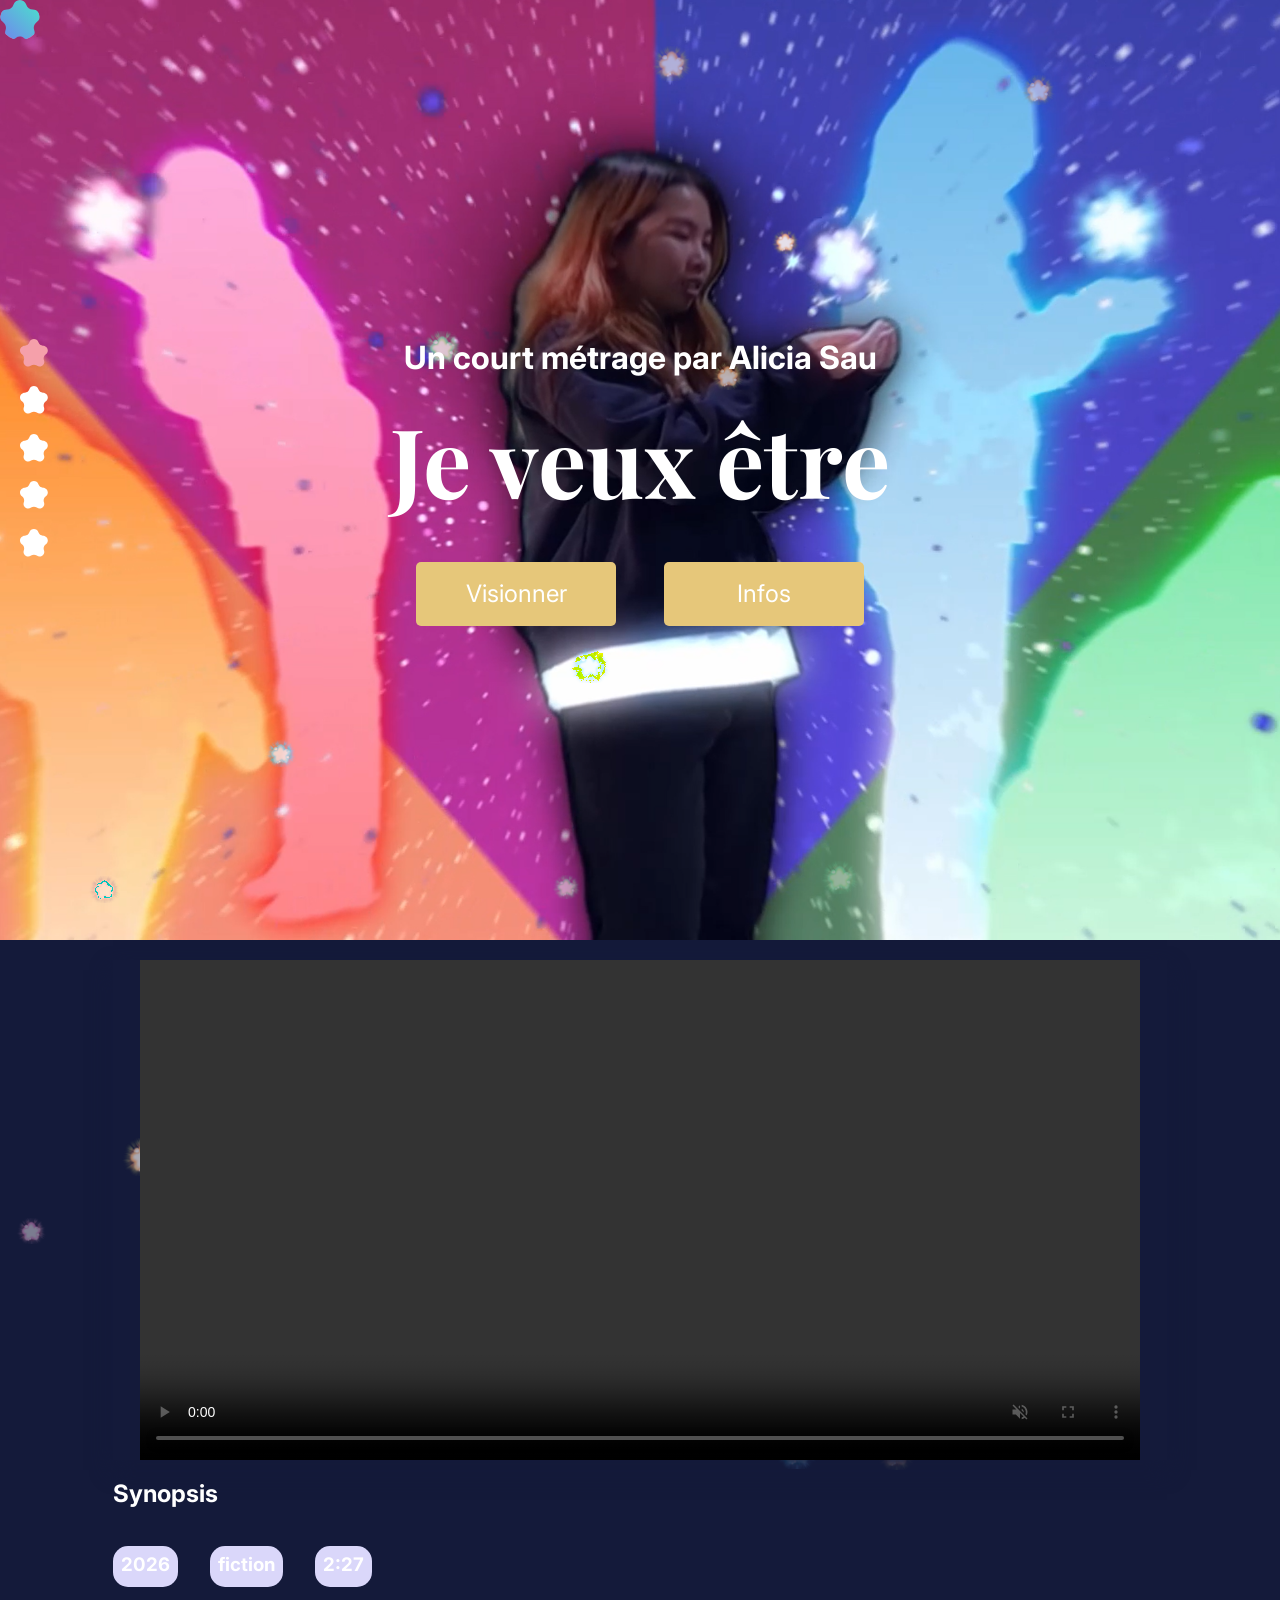
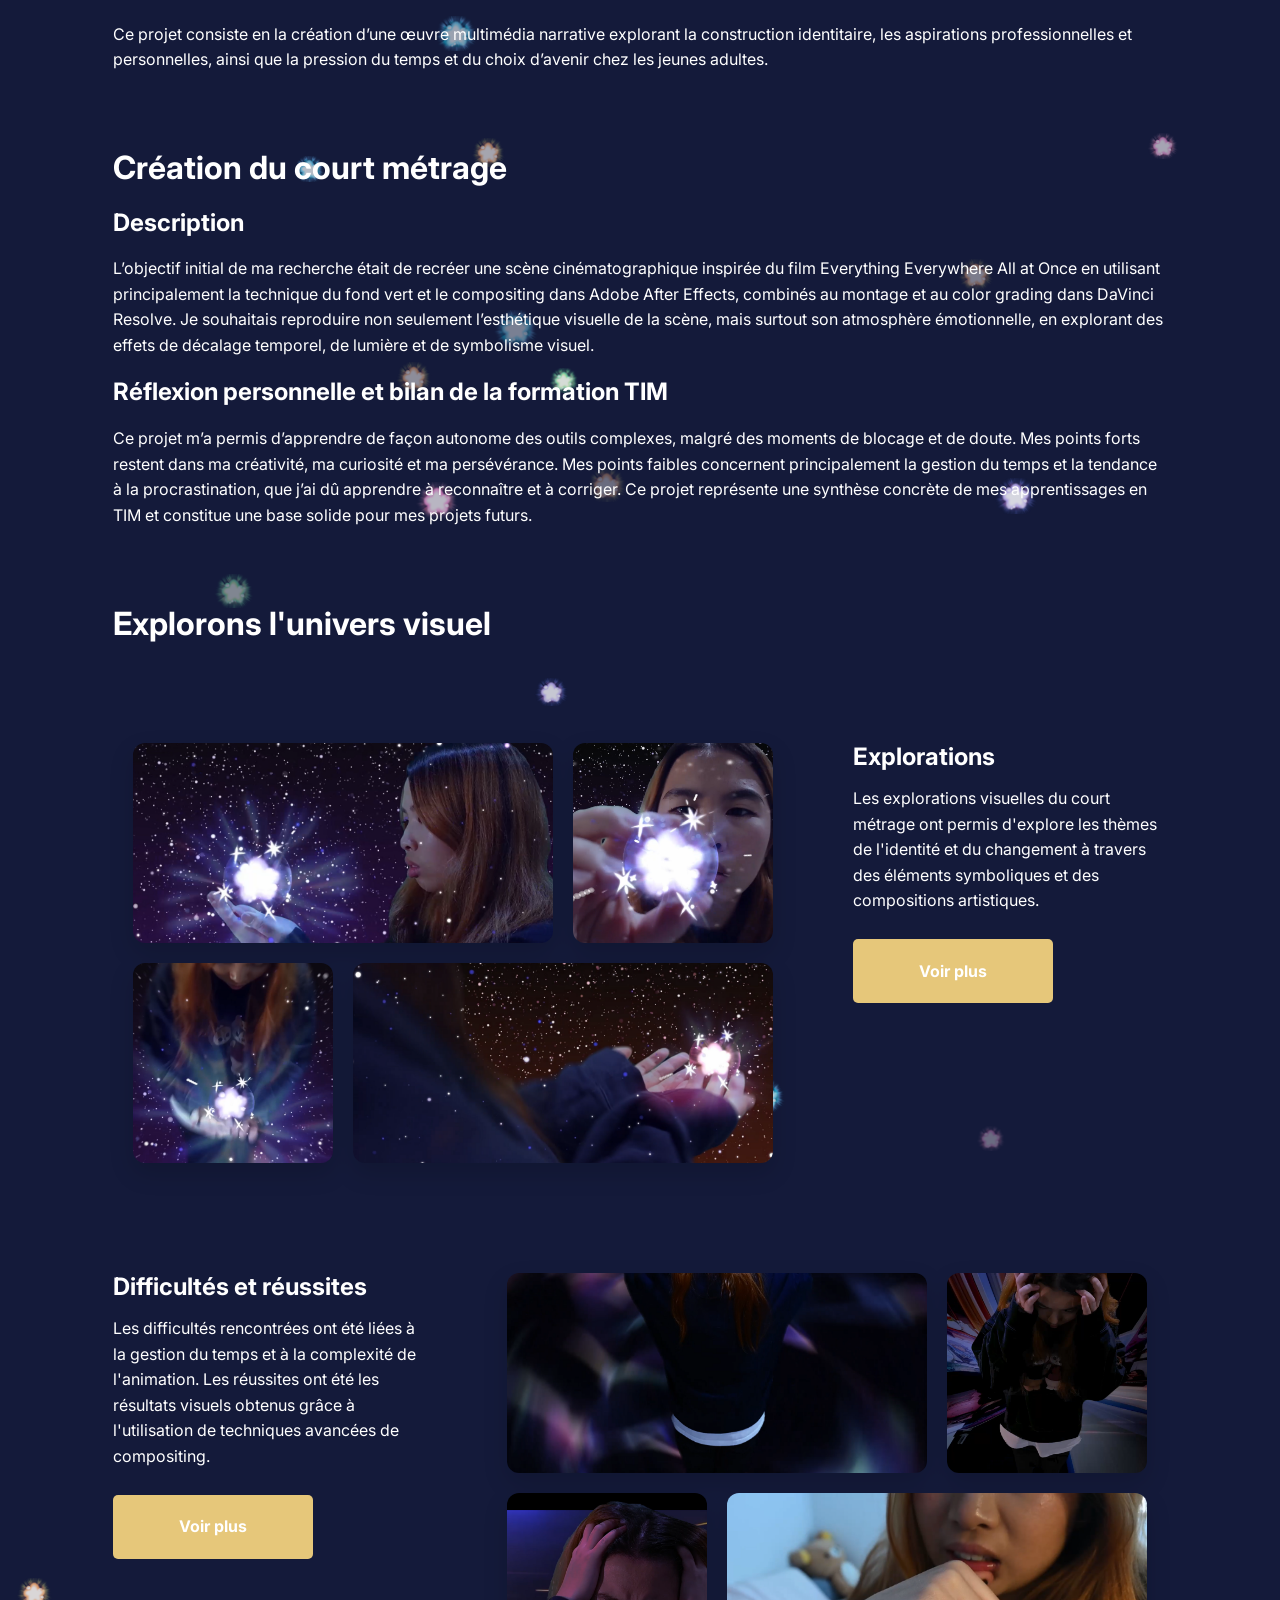
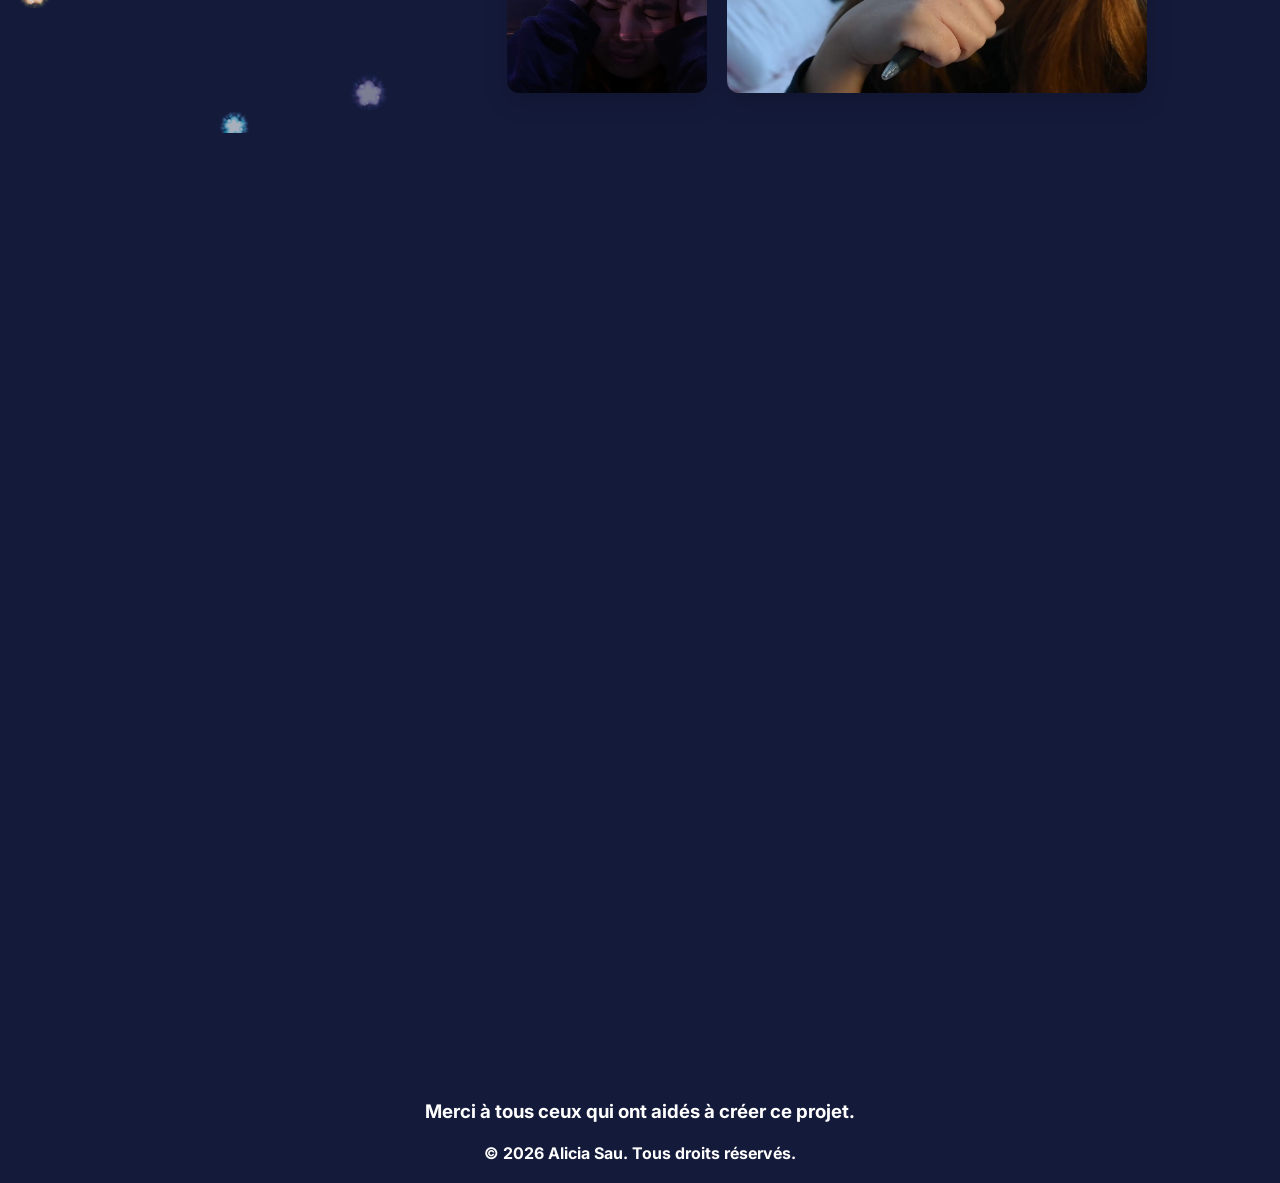
==== commit 767b08c1: "Info ajoute explo + diff" ====
--- a/index.html
+++ b/index.html
@@ -67,10 +67,7 @@
         <div class="container_general">
             <h1>Création du court métrage</h1>
             <div>
-                <!-- Gallery -->
-            </div>
-            <div>
-                <h2 class="fade-in">Création du court métrage</h2>
+                <h2 class="fade-in">Description</h2>
                 <p class="fade-in">
                     L’objectif initial de ma recherche était de recréer une scène cinématographique inspirée du film
                     Everything Everywhere All at Once en utilisant principalement la technique du fond vert et le
@@ -79,6 +76,17 @@
                     Je souhaitais reproduire non seulement l’esthétique visuelle de la scène, mais surtout son
                     atmosphère émotionnelle, en explorant des effets de décalage temporel, de lumière et de symbolisme
                     visuel.</p>
+            </div>
+
+            <div>
+                <h2 class="fade-in">Réflexion personnelle et bilan de la formation TIM</h2>
+                <p class="fade-in">
+                    Ce projet m’a permis d’apprendre de façon autonome des outils complexes, malgré des moments de
+                    blocage et de doute. Mes points forts restent dans ma créativité, ma curiosité et ma persévérance.
+                    Mes points faibles concernent principalement la gestion du temps et la tendance à la
+                    procrastination, que j’ai dû apprendre à reconnaître et à corriger.
+                    Ce projet représente une synthèse concrète de mes apprentissages en TIM et constitue une base solide
+                    pour mes projets futurs.</p>
             </div>
         </div>
     </section>
@@ -99,7 +107,7 @@
                         <h2>Explorations</h2>
                         <p>Les explorations visuelles du court métrage ont permis d'explore les thèmes de l'identité et
                             du changement à travers des éléments symboliques et des compositions artistiques.</p>
-                            <!-- Ouvre une page pour les explorations -->
+                        <!-- Ouvre une page pour les explorations -->
                         <button><a href="explorations.html" class="button_explore">Voir plus</a></button>
                     </div>
                 </div>
@@ -113,11 +121,11 @@
                     </div>
 
                     <div>
-                        <h2>Difficultees et reussites</h2>
+                        <h2>Difficultés et réussites</h2>
                         <p>Les difficultés rencontrées ont été liées à la gestion du temps et à la complexité de
                             l'animation. Les réussites ont été les résultats visuels obtenus grâce à l'utilisation de
                             techniques avancées de compositing.</p>
-                            <!-- Ouvre une page pour les difficultés -->
+                        <!-- Ouvre une page pour les difficultés -->
                         <button><a href="difficultes.html" class="button_explore">Voir plus</a></button>
                     </div>
                 </div>
@@ -152,15 +160,20 @@
                 <img src="./media/illustrator.png" data-title="Paysages imaginaires" data-software="Adobe Illustrator"
                     data-year="2024" data-technique="Dessin vectoriel"
                     data-description="Ces illustrations représentent des paysages imaginaires créés avec Illustrator.">
-                <img src="./media/AideTIM.png" data-title="Centre Aide TIM" data-software="PHP, Wordpress" data-year="2025" data-technique="Projet en équipe"
+                <img src="./media/AideTIM.png" data-title="Centre Aide TIM" data-software="PHP, Wordpress"
+                    data-year="2025" data-technique="Projet en équipe"
                     data-description="Travail en équipe pour créer un site web d'aide pour les étudiants en Techniques d'Intégration Multimédia.">
-                <img src="./media/photoshop_TP.png" data-title="Affiche pour un film fictif" data-software="Adobe Photoshop" data-year="2024" data-technique="Montage et retouche photo"
+                <img src="./media/photoshop_TP.png" data-title="Affiche pour un film fictif"
+                    data-software="Adobe Photoshop" data-year="2024" data-technique="Montage et retouche photo"
                     data-description="Affiche créée pour travail final, combinant montage et retouche photo pour promouvoir un film fictif.">
-                <img src="./media/Puppet_thumbnail.png" data-title="Animation 2D" data-software="Adobe After Effect" data-year="2025" data-technique="Animation 2D"
+                <img src="./media/Puppet_thumbnail.png" data-title="Animation 2D" data-software="Adobe After Effect"
+                    data-year="2025" data-technique="Animation 2D"
                     data-description="Animation 2D réalisée avec Adobe After Effects, mettant en scène un personnage animé avec la technique du puppet tool.">
-                <img src="./media/perso_project.png" data-title="Mini film" data-software="After Effect, Premier Pro" data-year="2025" data-technique="Montage vidéo et compositing"
+                <img src="./media/perso_project.png" data-title="Mini film" data-software="After Effect, Premier Pro"
+                    data-year="2025" data-technique="Montage vidéo et compositing"
                     data-description="Mini film réalisé en utilisant Adobe After Effects pour le compositing et Adobe Premiere Pro pour le montage. Ce projet a permis d'explorer des techniques avancées de montage vidéo et de compositing pour créer une narration visuelle captivante.">
-                <img src="./media/exploration.png" data-title="Exploration artistique" data-software="Photographie" data-year="2024" data-technique="Expérimentation créative"
+                <img src="./media/exploration.png" data-title="Exploration artistique" data-software="Photographie"
+                    data-year="2024" data-technique="Expérimentation créative"
                     data-description="Exploration artistique à travers la photographie, expérimentant avec la lumière, les ombres et les compositions pour créer des images visuellement intrigantes.">
             </div>
     </section>
--- a/style.css
+++ b/style.css
@@ -381,7 +381,7 @@
 
 .mini_gallery {
     display: grid;
-    grid-template-columns: repeat(6, 1fr);
+    grid-template-columns: repeat(4, 1fr);
     grid-auto-rows: 150px;
     gap: 20px;
     padding: 20px;
@@ -647,6 +647,10 @@
     font-family: 'Inter', sans-serif;
 }
 
+.sticker img {
+    display: none;
+}
+
 /* ====== TABLET ====== */
 @media (min-width: 768px) {
 
@@ -666,16 +670,12 @@
     .section_2>div:last-child {
         text-align: left;
     }
-
-    .sticker {
-        display: none;
-    }
 }
 
 /* Taille Desktop */
 @media (min-width: 1024px) {
 
-    .sticker {
+    .sticker img {
         display: initial;
     }
 
@@ -698,6 +698,10 @@
                 display: block;
                 grid-column: span 2;
             }
+        }
+
+        .gallery {
+            grid-template-columns: repeat(6, 1fr);
         }
 
 
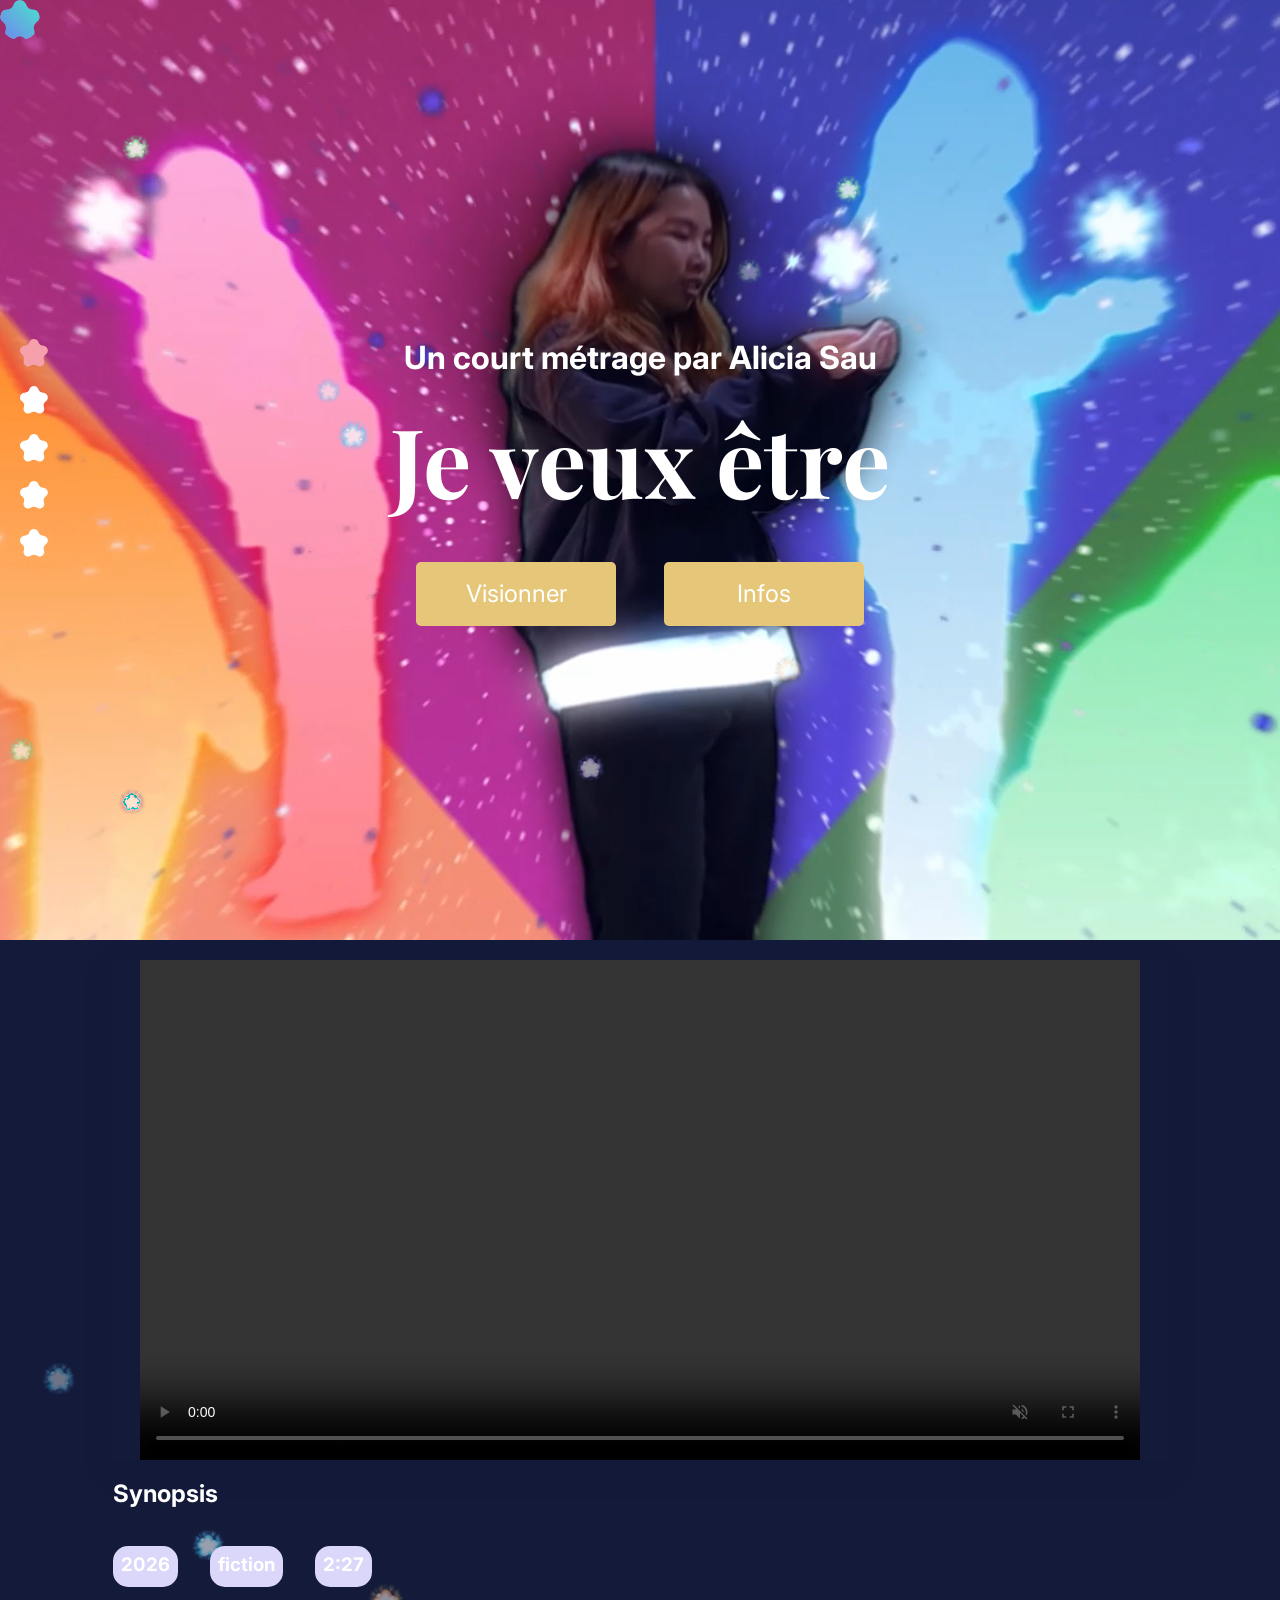
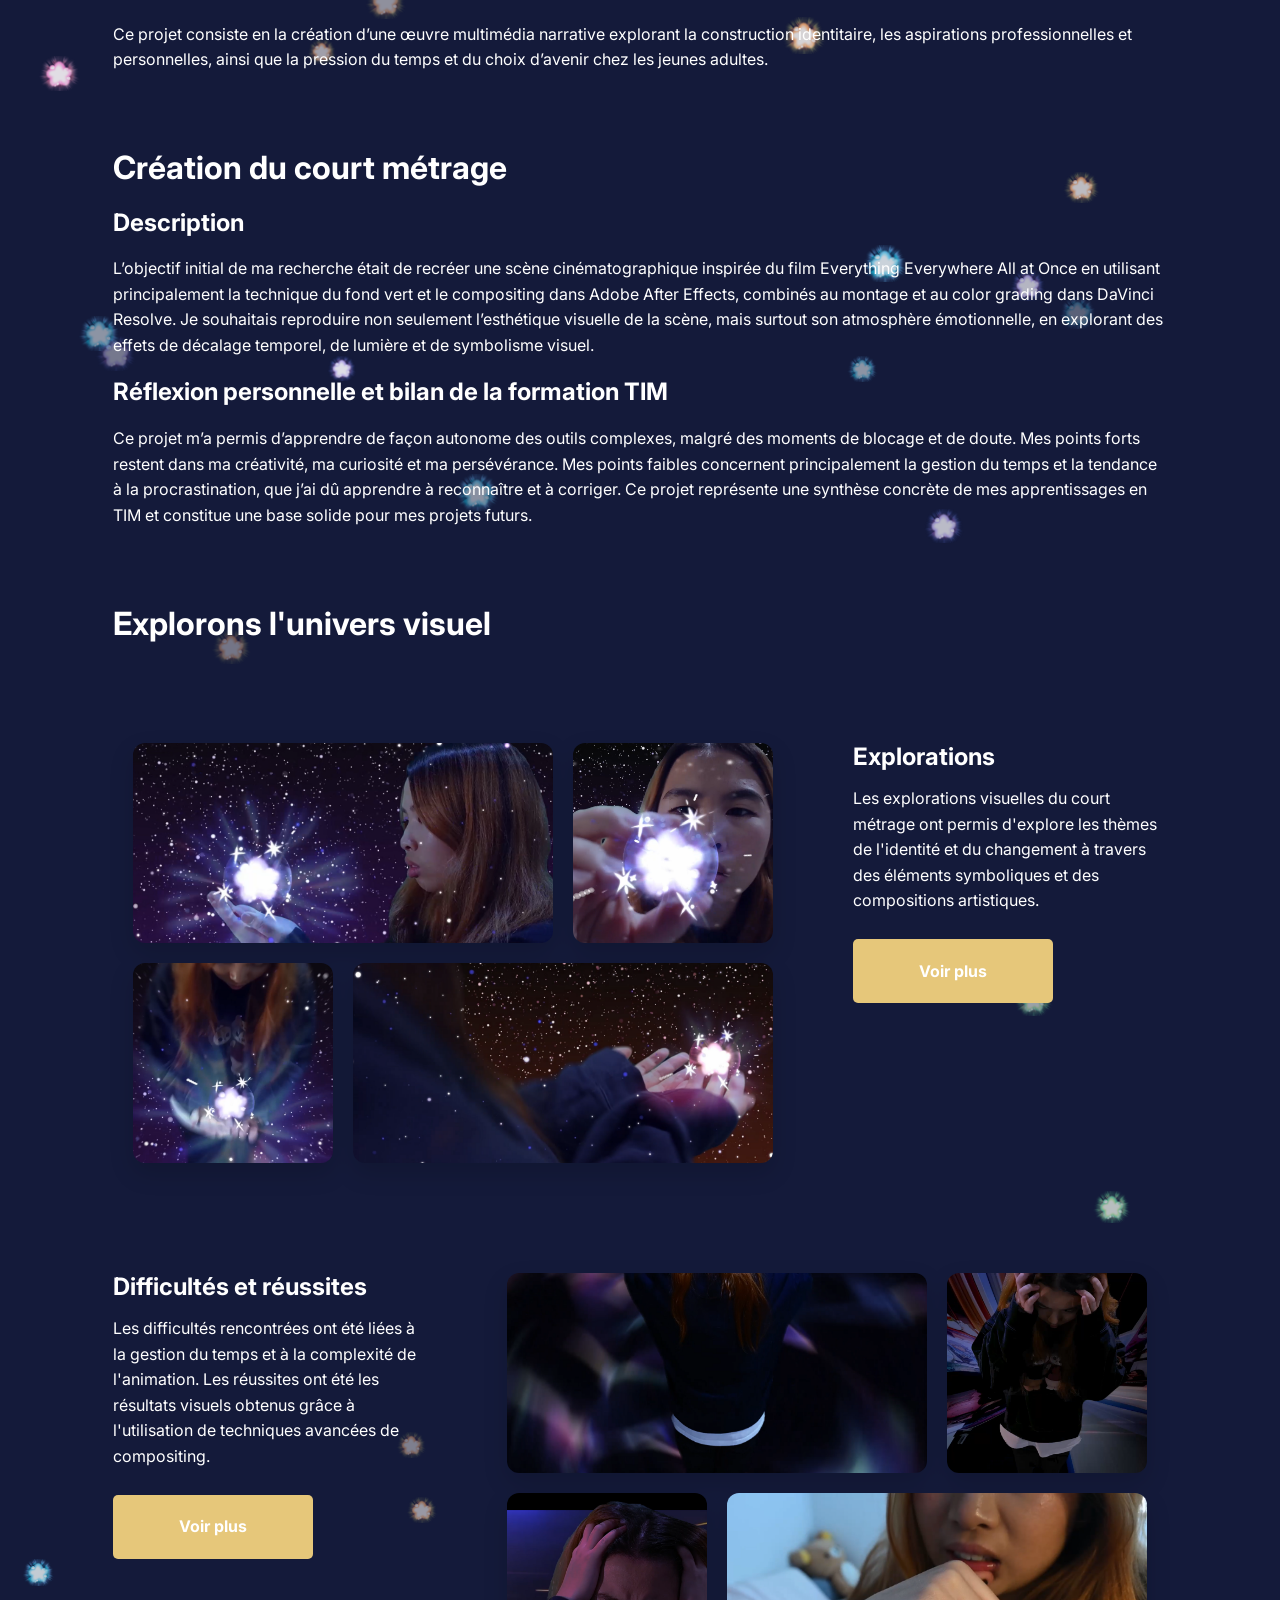
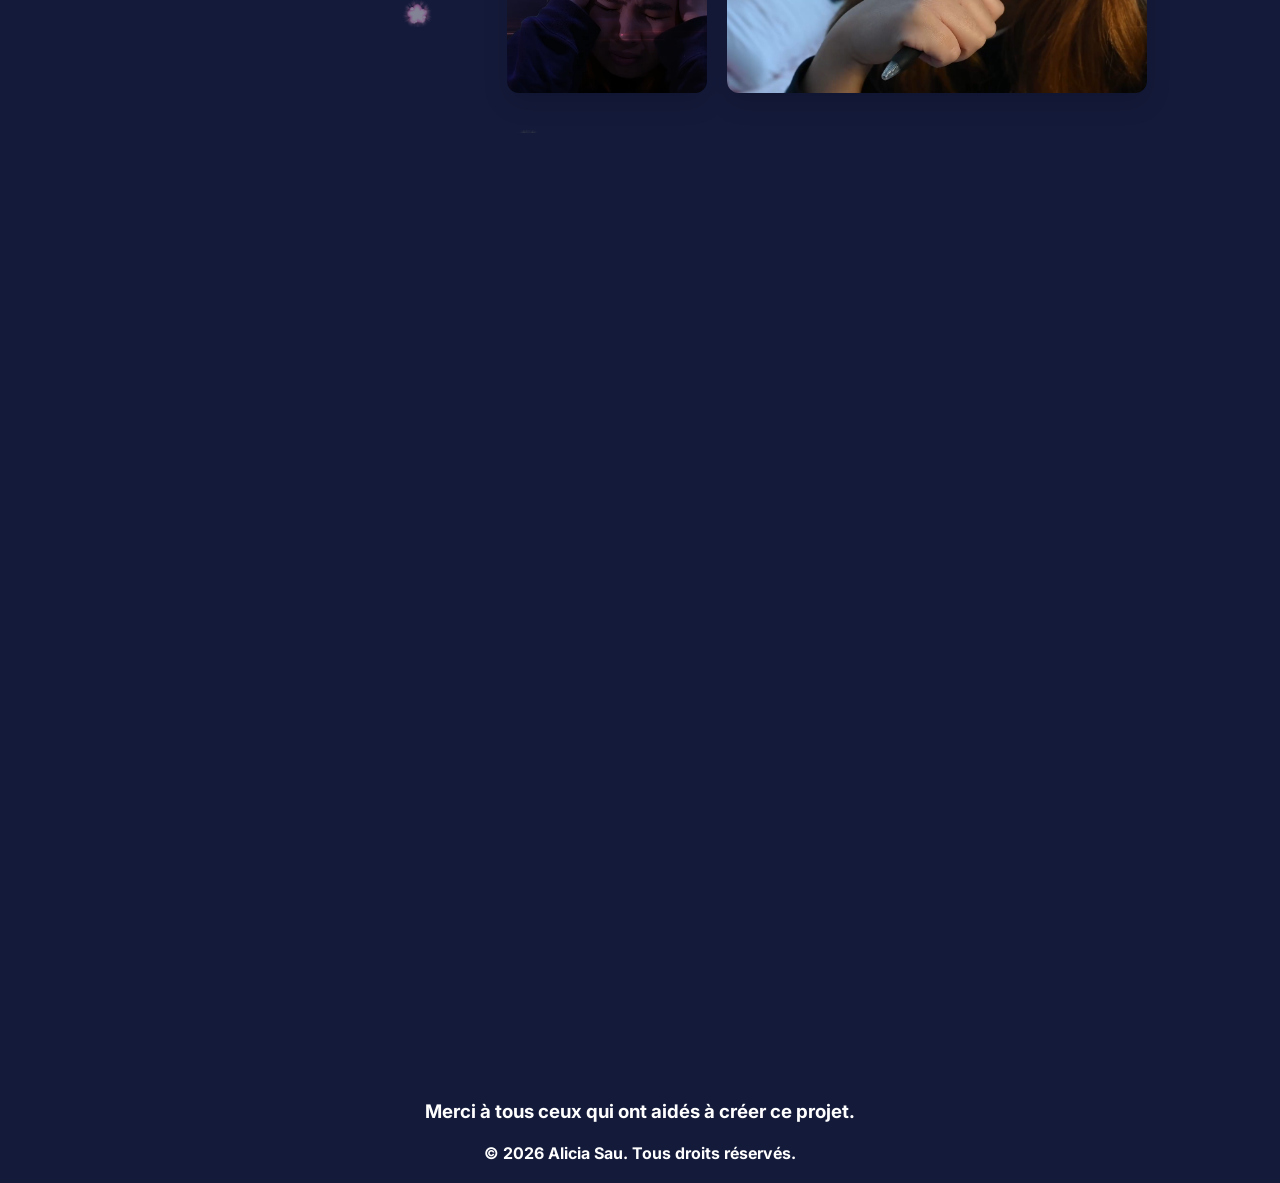
==== commit 36dae2bf: "Affichage Image Modal pour plus grand" ====
--- a/index.html
+++ b/index.html
@@ -97,10 +97,10 @@
                 <div class="section_1">
                     <div class="mini_gallery">
                         <!-- mini gallery -->
-                        <img src="./media/hold_star.png" alt="">
-                        <img src="./media/hold_star_close.png" alt="">
-                        <img src="./media/hold_star_2.png" alt="">
-                        <img src="./media/hold_star_3.png" class="extra_image" alt="">
+                        <img src="./media/hold_star.png" alt="" data-year="2026">
+                        <img src="./media/hold_star_close.png" alt="" data-year="2026">
+                        <img src="./media/hold_star_2.png" alt="" data-year="2026">
+                        <img src="./media/hold_star_3.png" class="extra_image" alt="" data-year="2026">
                     </div>
 
                     <div>
@@ -114,10 +114,10 @@
                 <div class="section_2">
                     <div class="mini_gallery">
                         <!-- mini gallery -->
-                        <img src="./media/chaos.png" alt="">
-                        <img src="./media/chaos_2.png" alt="">
-                        <img src="./media/crash_out.png" alt="">
-                        <img src="./media/thinking.png" class="extra_image" alt="">
+                        <img src="./media/chaos.png" alt="" data-year="2026">
+                        <img src="./media/chaos_2.png" alt="" data-year="2026">
+                        <img src="./media/crash_out.png" alt="" data-year="2026">
+                        <img src="./media/thinking.png" class="extra_image" alt="" data-year="2026">
                     </div>
 
                     <div>
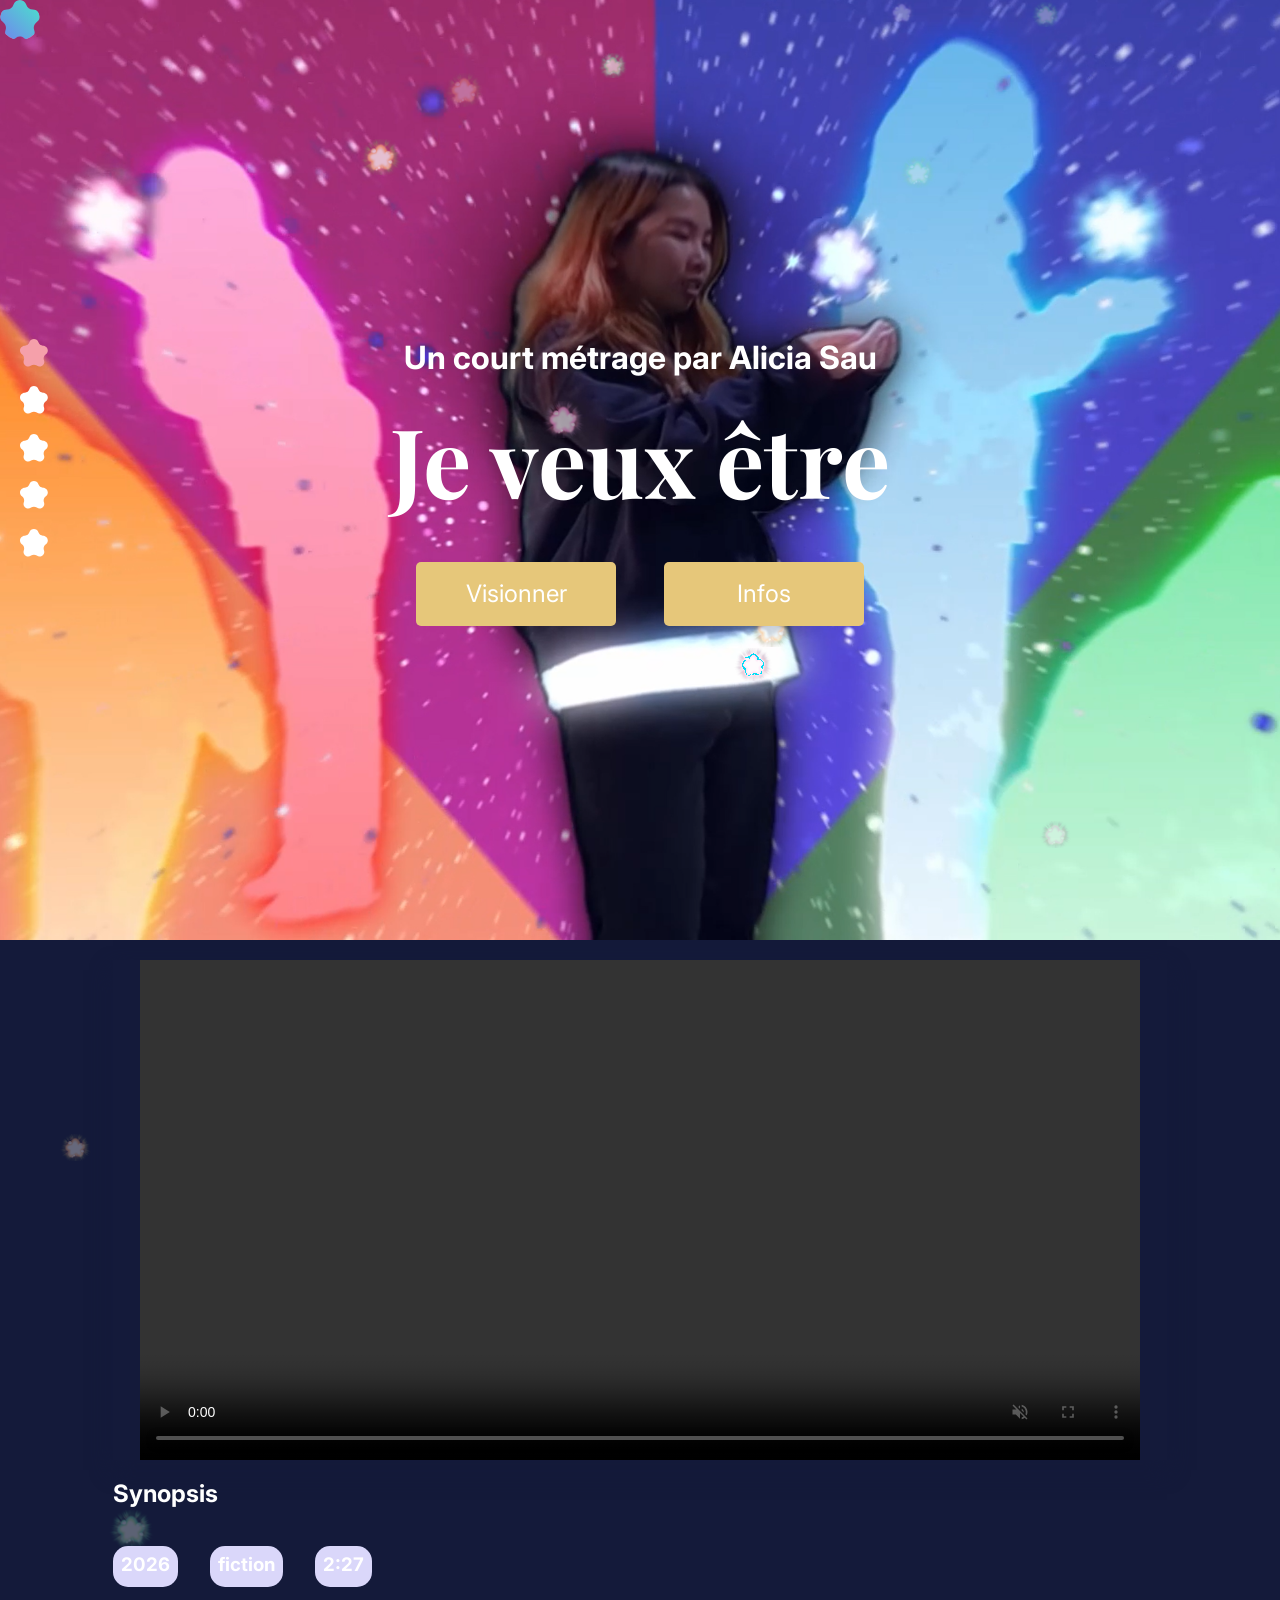
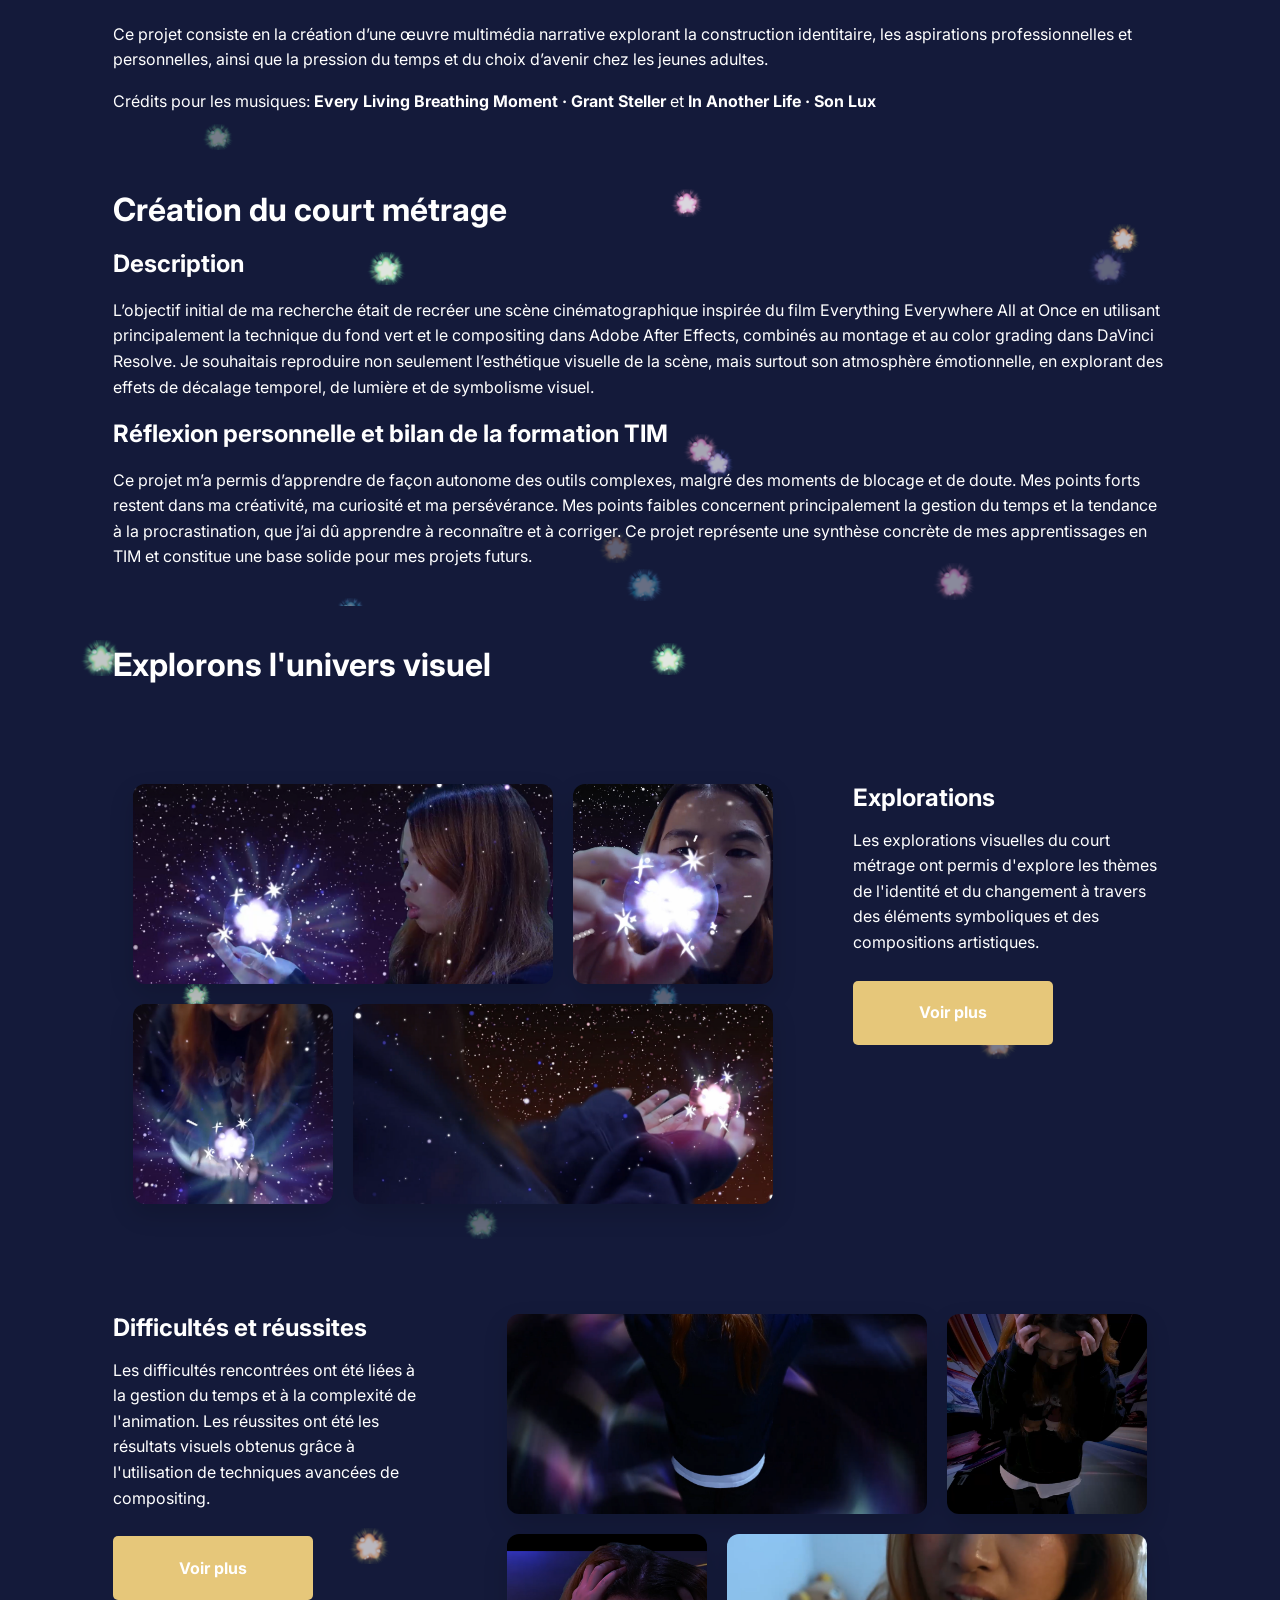
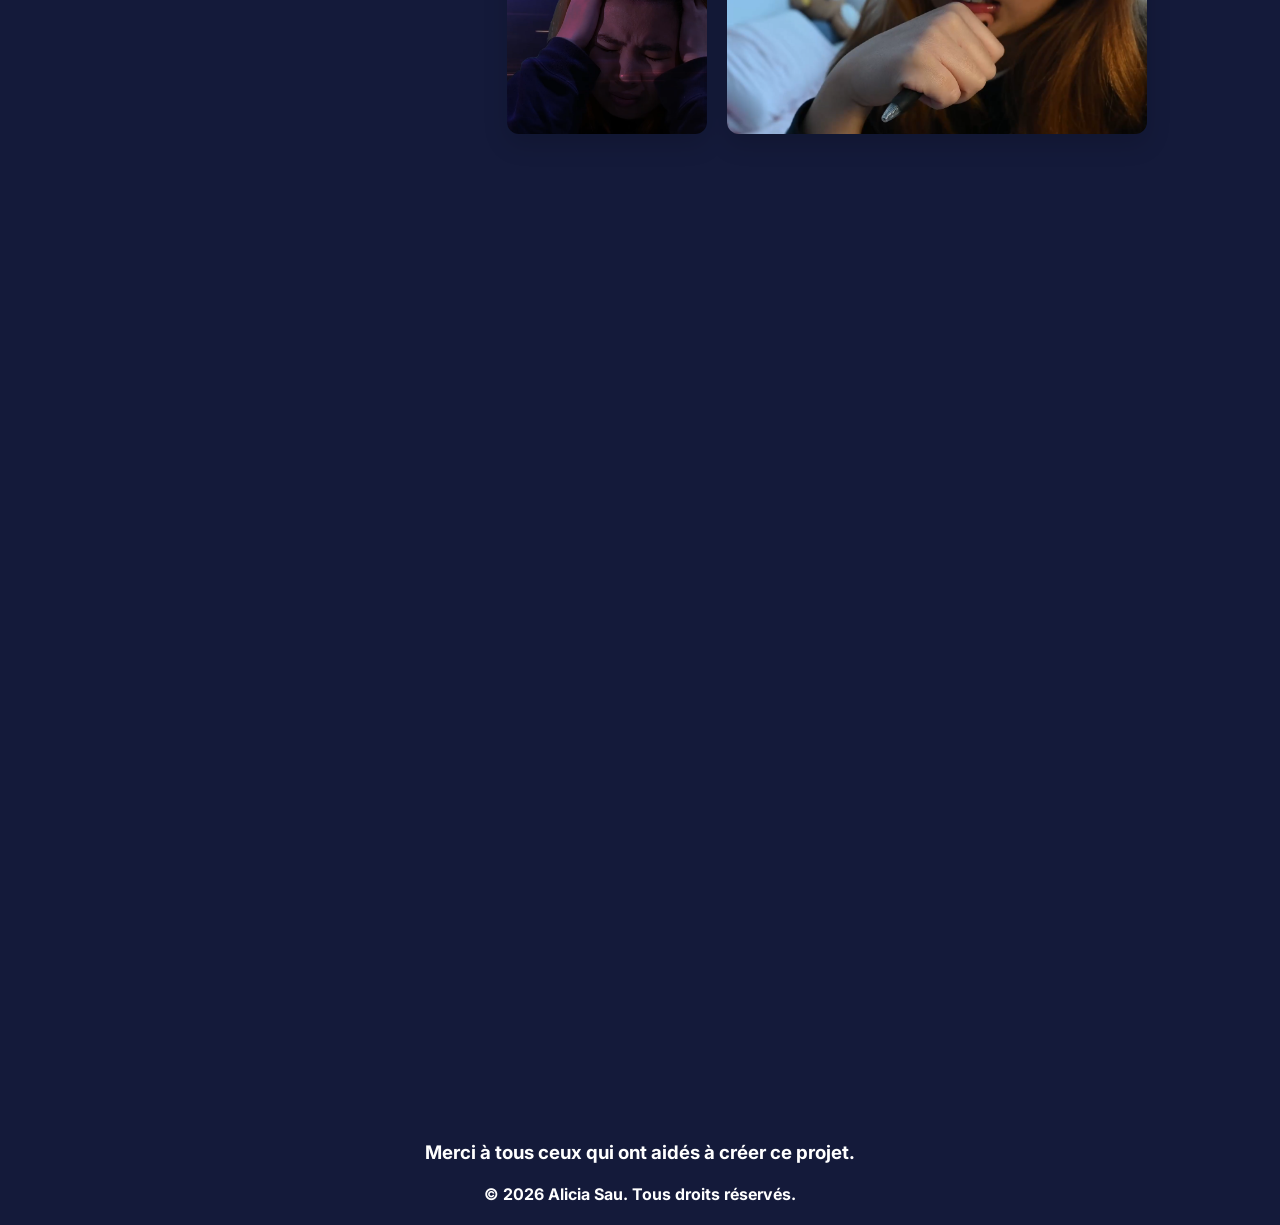
==== commit 3b99e43f: "Ajout de photos" ====
--- a/index.html
+++ b/index.html
@@ -60,6 +60,7 @@
                     construction identitaire,
                     les aspirations professionnelles et personnelles, ainsi que la pression du temps et
                     du choix d’avenir chez les jeunes adultes.</p>
+                    <p>Crédits pour les musiques: <strong>Every Living Breathing Moment · Grant Steller</strong> et <strong>In Another Life · Son Lux</strong></p>
             </div>
         </div>
     </section>
